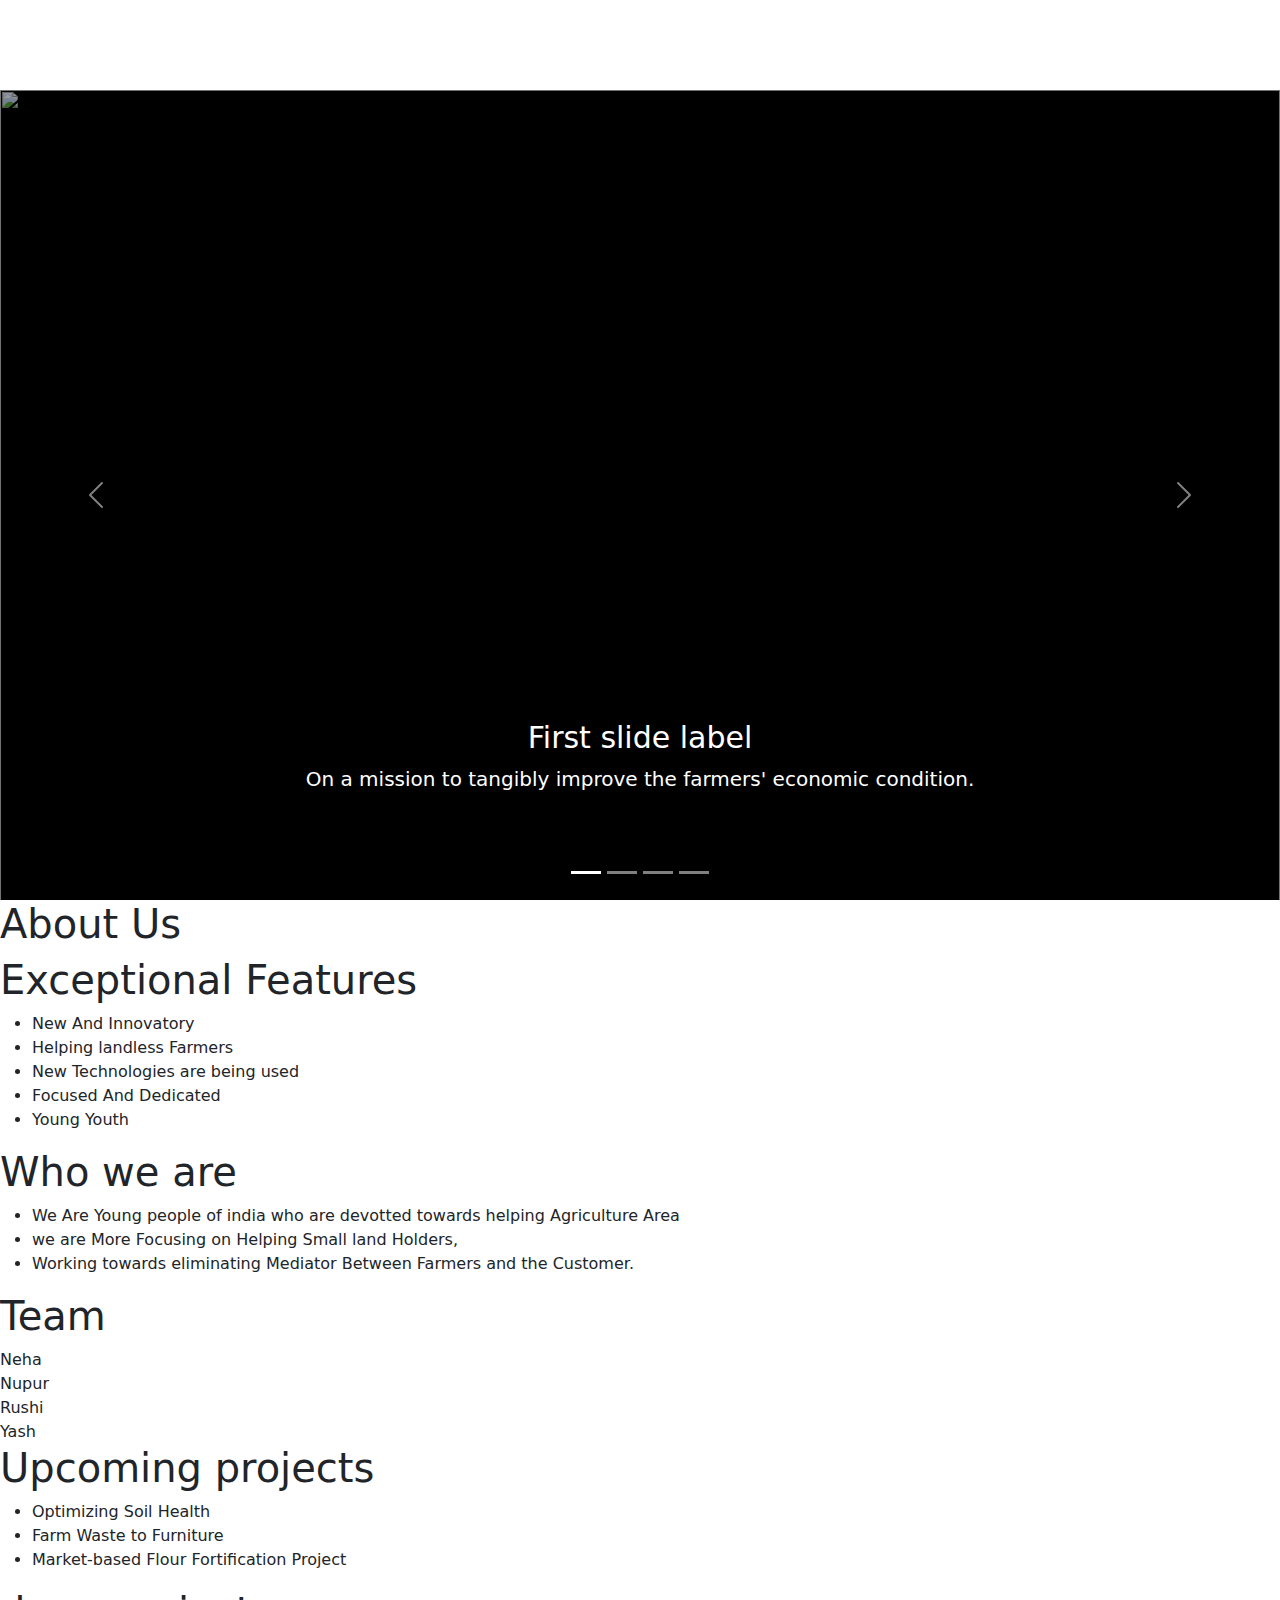
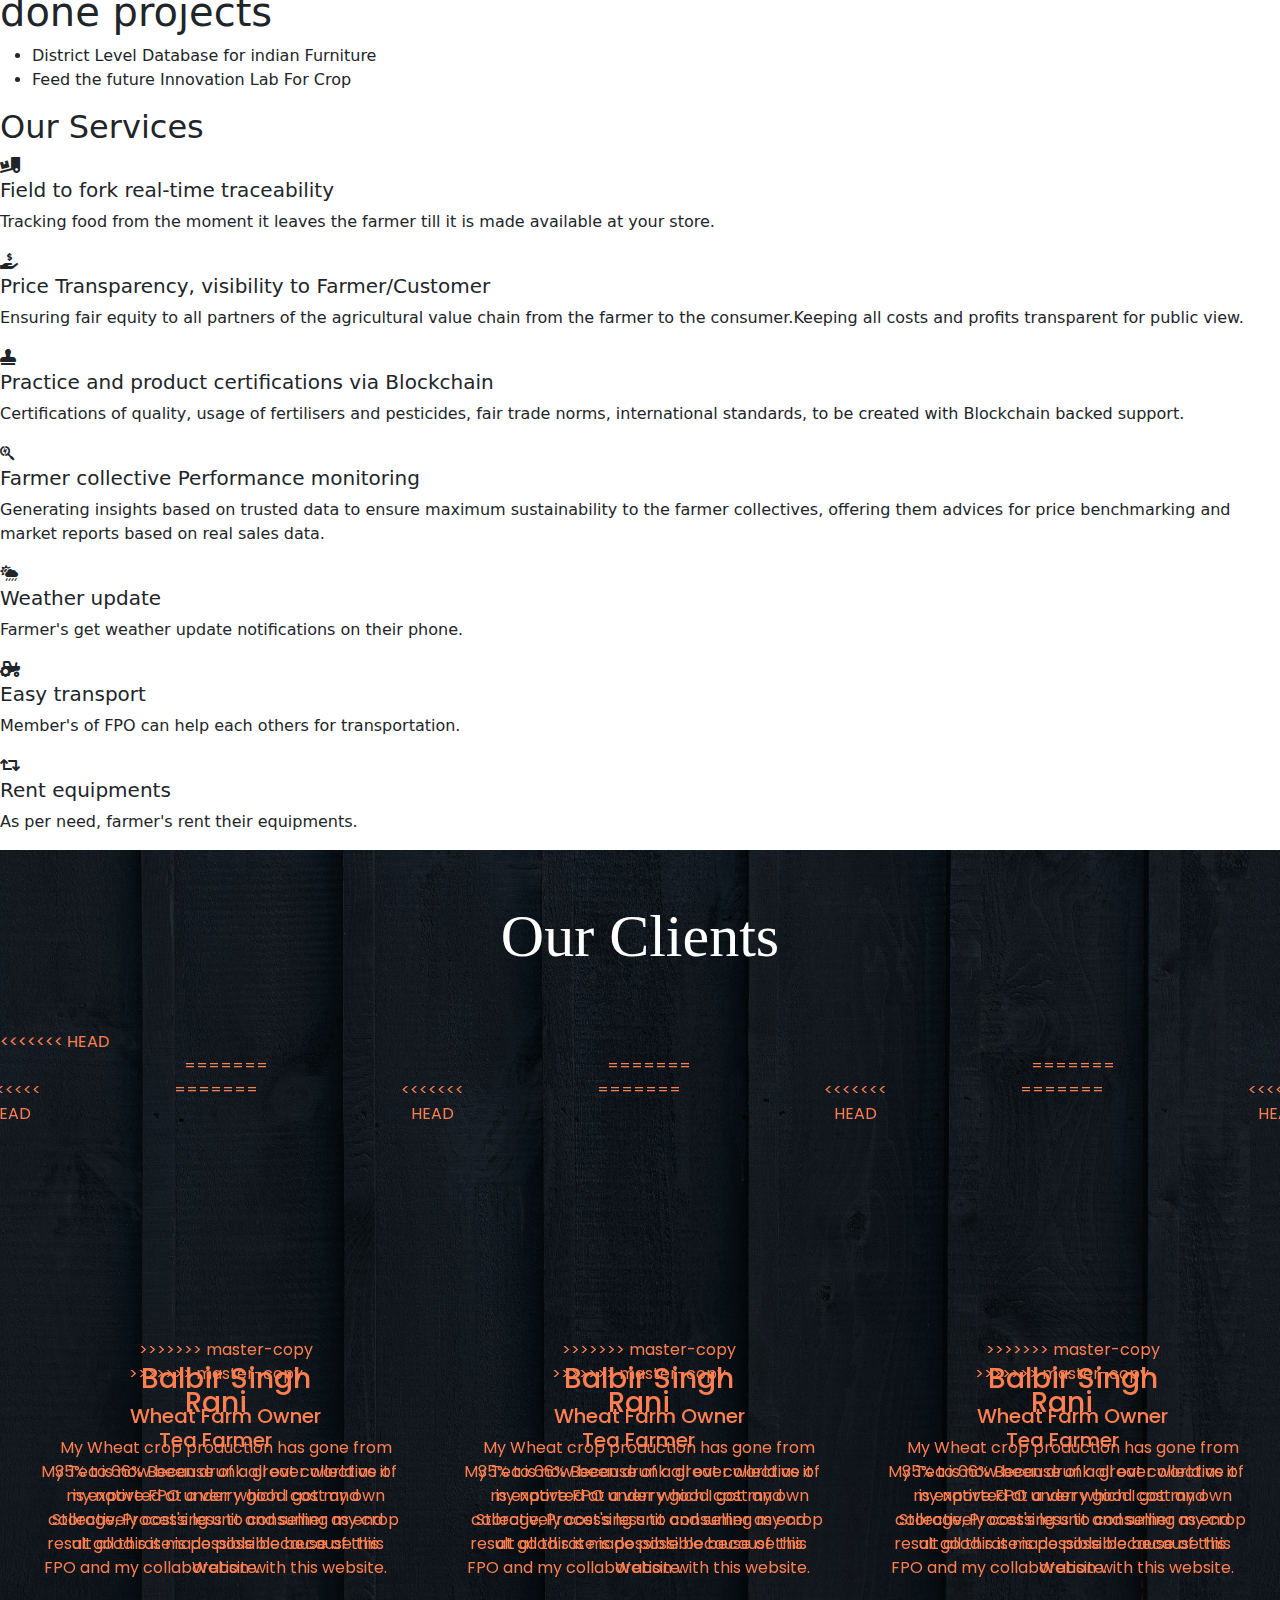
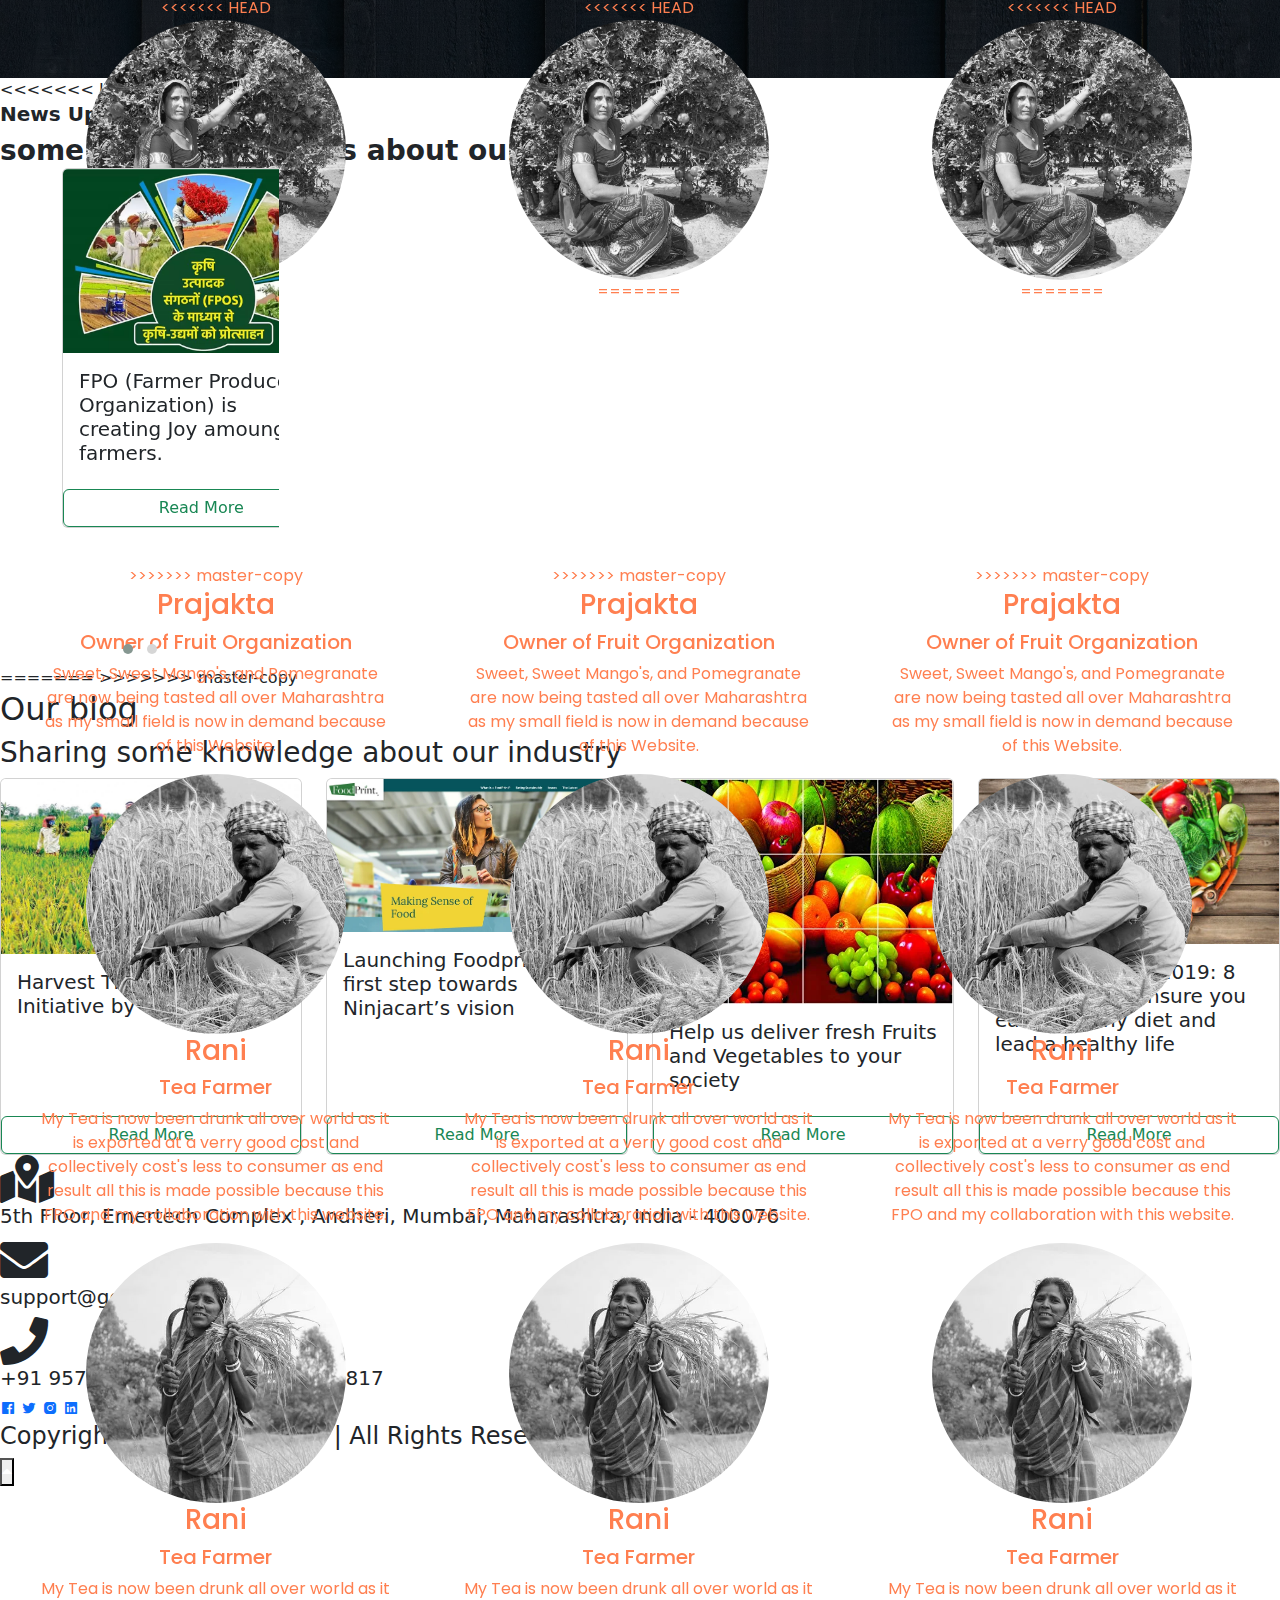
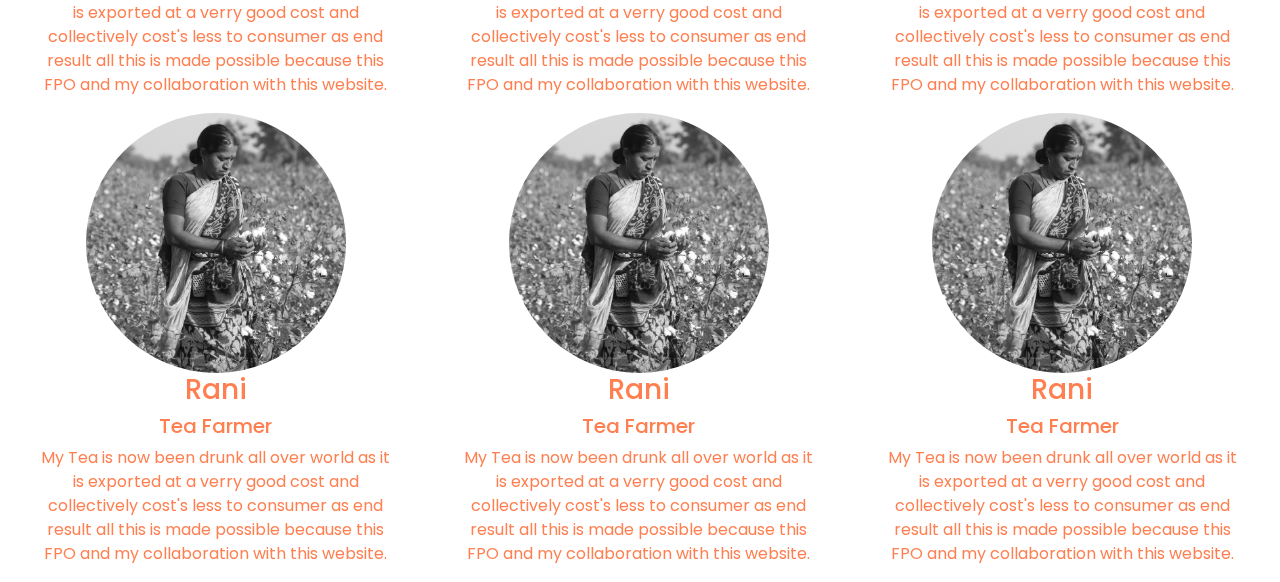
==== pages/index.html @ 42badf3e "testing" ====
<!DOCTYPE html>
<html lang="en">
  <head>
    <meta charset="UTF-8" />
    <meta http-equiv="X-UA-Compatible" content="IE=edge" />
    <meta name="viewport" content="width=device-width, initial-scale=1.0" />
    <link
      href="https://cdn.jsdelivr.net/npm/bootstrap@5.0.0-beta3/dist/css/bootstrap.min.css"
      rel="stylesheet"
    />
    <link
      rel="stylesheet"
      href="https://cdnjs.cloudflare.com/ajax/libs/font-awesome/5.15.3/css/all.min.css"
    />
    <link href='https://unpkg.com/boxicons@2.0.7/css/boxicons.min.css' rel='stylesheet'>

    <link rel="stylesheet" href="../css/main.css" />
    <script src="https://code.jquery.com/jquery-3.6.0.min.js"></script>
    <script src="https://cdn.jsdelivr.net/npm/bootstrap@5.0.0-beta3/dist/js/bootstrap.bundle.min.js"></script>

    <link rel="stylesheet" href="https://cdnjs.cloudflare.com/ajax/libs/OwlCarousel2/2.3.4/assets/owl.carousel.min.css" 
    integrity="sha512-tS3S5qG0BlhnQROyJXvNjeEM4UpMXHrQfTGmbQ1gKmelCxlSEBUaxhRBj/EFTzpbP4RVSrpEikbmdJobCvhE3g==" 
    crossorigin="anonymous" />

    <link rel="stylesheet" href="https://cdnjs.cloudflare.com/ajax/libs/OwlCarousel2/2.3.4/assets/owl.theme.default.min.css" 
    integrity="sha512-sMXtMNL1zRzolHYKEujM2AqCLUR9F2C4/05cdbxjjLSRvMQIciEPCQZo++nk7go3BtSuK9kfa/s+a4f4i5pLkw==" 
    crossorigin="anonymous" />
   
    <!-- <script src="https://cdnjs.cloudflare.com/ajax/libs/gsap/3.6.1/gsap.min.js"></script> -->


    <script src="loader.js"></script>
    <title>Document</title>
  </head>

  <body>
    <div id="nav-placeholder"></div>
    <section>
      <div id="scroll-container">
        <div
          id="carouselExampleIndicators"
          class="carousel slide carousel-fade"
          data-bs-ride="carousel"
          data-bs-interval="4000"
        >
          <div class="carousel-indicators">
            <button
              type="button"
              data-bs-target="#carouselExampleIndicators"
              data-bs-slide-to="0"
              class="active"
              aria-current="true"
              aria-label="Slide 1"
            ></button>
            <button
              type="button"
              data-bs-target="#carouselExampleIndicators"
              data-bs-slide-to="1"
              aria-label="Slide 2"
            ></button>
            <button
              type="button"
              data-bs-target="#carouselExampleIndicators"
              data-bs-slide-to="2"
              aria-label="Slide 3"
            ></button>
            <button
              type="button"
              data-bs-target="#carouselExampleIndicators"
              data-bs-slide-to="3"
              aria-label="Slide 4"
            ></button>
          </div>
          <div class="carousel-inner">
            <div class="carousel-item active">
              <img src="../assets/img/2.webp" class="d-block w-100" alt="" />
              <div class="carousel-caption">
                <h5>First slide label</h5>
                <p>
                  On a mission to tangibly improve the farmers' economic
                  condition.
                </p>
              </div>
            </div>
            <div class="carousel-item">
              <img src="../assets/img/1.webp" class="d-block w-100" alt="" />
              <div class="carousel-caption">
                <h5>First slide label</h5>
                <p>
                  On a mission to tangibly improve the farmers' economic
                  condition.
                </p>
              </div>
            </div>
            <div class="carousel-item">
              <img src="../assets/img/3.webp" class="d-block w-100" alt="" />
              <div class="carousel-caption">
                <h5>First slide label</h5>
                <p>
                  On a mission to tangibly improve the farmers' economic
                  condition.
                </p>
              </div>
            </div>
            <div class="carousel-item">
              <img src="../assets/img/4.webp" class="d-block w-100" alt="" />
              <div class="carousel-caption">
                <h5>First slide label</h5>
                <p>
                  On a mission to tangibly improve the farmers' economic
                  condition.
                </p>
              </div>
            </div>
          </div>
          <button
            class="carousel-control-prev"
            type="button"
            data-bs-target="#carouselExampleIndicators"
            data-bs-slide="prev"
          >
            <span class="carousel-control-prev-icon" aria-hidden="true"></span>
            <span class="visually-hidden">Previous</span>
          </button>
          <button
            class="carousel-control-next"
            type="button"
            data-bs-target="#carouselExampleIndicators"
            data-bs-slide="next"
          >
            <span class="carousel-control-next-icon" aria-hidden="true"></span>
            <span class="visually-hidden">Next</span>
          </button>
        </div>
      </section>

      <!-- ------------------------ About Section ---------------------------- -->
      <section>
          <div id="about" class="about__section">
            <h1 class="about-heading">About Us</h1>
            <div class="grid__wrapper">
              <div class="left">
                <div class="ltop"><h1 class="grid-heading">Exceptional Features</h1>
                  <ul>
                    <li>New And Innovatory</li>
                    <li>Helping landless Farmers</li>
                    <li>New Technologies are being used</li>
                    <li>Focused And Dedicated</li>
                    <li>Young Youth </li>
                  </ul>
                </div>
                <div class="lbottom"><h1 class="grid-heading">Who we are</h1>
                  <ul>
                    <li>
                    We Are Young people of india who are devotted towards helping Agriculture Area
                  </li>
                <li> we are More Focusing on Helping Small land Holders,</li>
              <li>Working towards eliminating Mediator Between Farmers and the Customer.</li>
            </ul>
                
                </div>
              </div>
            <div class="right">
              <div class="rtop"><h1 class="grid-heading">Team</h1>
                <div class="team">
                  <div><li>Neha</li>
                <li>Nupur</li></div>
                <div><li>Rushi</li>
                <li>Yash</li></div>
                </div>
              </div>
              <div class="rmiddle"><h1 class="grid-heading">Upcoming projects</h1>
                <ul>
                  <li>Optimizing Soil Health</li>
                <li>Farm Waste to Furniture</li>
                <li>Market-based Flour Fortification Project</li>
                </ul>
              </div>
              <div class="rbottom"><h1 class="grid-heading">done projects</h1>
                <ul>
                  <li>District Level Database for indian Furniture</li>
                <li>Feed the future Innovation Lab For Crop</li>
                </ul>
              </div>
            </div>
          </div>
        </div>
      </section>
      <!-- ------------------------ End of About Section ---------------------------- -->

        <!-- - - - - - - - - - - - - - - - - - - - - Services Section- - - - - - - - - - - - - - - - - - -  - - - -->


    <section>
      <div id="services" class="services">
        <div class="main">
          <h2 class="services-heading"> Our Services</h2>
          <div class="main2">
            <div class="main3">
                <div class="sec">
                    <div class='icon'>
                    <i class="fas fa-truck-loading s-icon"></i></div>
                    <div class='align'>
                        <h5 >
                        Field to fork real-time traceability</h5>
                        <p>
                        Tracking food from the moment it leaves the farmer till it is made
                        available at your store.
                        </p>
                    </div>
                </div>

                <div class="sec">
                    <div class='icon'>
                       <i class="fas fa-hand-holding-usd s-icon"></i>
                    </div>
                        
                        <div class='align'><h5> Price Transparency, visibility to Farmer/Customer</h5>
                        <p>
                            Ensuring fair equity to all partners of the agricultural value chain from the farmer to the consumer.Keeping all costs and profits transparent for public view.
                        </p>
                        </div>
                </div>
                <div class="sec">
                        <div class='icon'>
                    <i class="fas fa-stamp s-icon"></i>
                        </div>
                    <div class='align'>
                        <h5> Practice and product certifications via Blockchain</h5>
                        <p>
                        Certifications of quality, usage of fertilisers and pesticides, fair trade norms, international standards, to be created with Blockchain backed support.
                        </p>
                    
                    </div>
                </div>
                <div class="sec">
                        <div class='icon'>
                          <i class="fab fa-searchengin s-icon"></i>
                        </div>
                        <div class='align'> 
                            <h5>Farmer collective Performance monitoring</h5>
                        <p>
                        Generating insights based on trusted data to ensure maximum sustainability to the farmer collectives, offering them advices for price benchmarking and market reports based on real sales data.
                        </p>
                    </div>
              </div>
            </div>
          </div>
        </div>
      </div>
    </section>

               <!-- - - - - - - - - - - - - - - - - - - - - Services Section- - - - - - - - - - - - - - - - - - -  - - - -->

               <!-- - - - - - - - - - - - - - - - - - - - - Normal Section- - - - - - - - - - - - - - - - - - -  - - - -->
<section>
 <div  class="info">
          <div class="info-main" >
            <div class="info-icon">
              <div class="info-block"><i class="fas fa-cloud-sun-rain"></i></div>
              <h5>Weather update</h5>
              <p>Farmer's get weather update notifications on their phone.</p>
            </div>
            <div  class="info-icon">
              <div class="info-block"><i class="fas fa-tractor"></i></div>
              <h5>Easy transport</h5>
              <p>Member's of FPO can help each others for transportation.</p>
            </div>
            <div class="info-icon">
              <div class="info-block"><i class="fas fa-retweet"></i></div>
              <h5>Rent equipments</h5>
              <p>As per need, farmer's rent their equipments.</p>
            </div>         
          </div>
          
</section>

               

        <!-- - - - - - - - - - - - - - - - - - - - - Clients Section- - - - - - - - - - - - - - - - - - -  - - - -->
        <section>
          <div id="clients" class="client-container">
            <h2 class="client-heading">Our Clients</h2>
<<<<<<< HEAD

            <div class="profiles owl-carousel owl-theme">
              <div class="profile item">
                <div class="profile-img1" ></div>
=======
            <div class="profiles">
              <div class="profile">
                <div class="profile-img client1" ></div>
>>>>>>> master-copy

                <h3 class="client-name">Balbir Singh</h3>
                <h5>Wheat Farm Owner</h5>
                <p>
                  My Wheat crop production has gone from 35% to 66% Because of a
                  great collective of my native FPO under which I got my own
                  Storage, Processing unit and selling my crop at good rate is
                  possible because of this Website.
                </p>
              </div>
<<<<<<< HEAD
              <div class="profile item">
                <div class="profile-img2"  ></div>
=======
              <div class="profile">
                <div class="profile-img client2"  ></div>
>>>>>>> master-copy

                <h3 class="client-name">Rani</h3>
                <h5>Tea Farmer</h5>
                <p>
                  My Tea is now been drunk all over world as it is exported at a
                  verry good cost and collectively cost's less to consumer as
                  end result all this is made possible because this FPO and my
                  collaboration with this website.
                </p>
              </div>
<<<<<<< HEAD
              <div class="profile item">
                <div class="profile-img3" ></div>
=======
              <div class="profile">
                <div class="profile-img client3" ></div>
>>>>>>> master-copy

                <h3 class="client-name">Prajakta</h3>
                <h5>Owner of Fruit Organization</h5>
                <p>
                  Sweet, Sweet Mango's, and Pomegranate are now being tasted all
                  over Maharashtra as my small field is now in demand because of
                  this Website.
                </p>
              </div>
              <div class="profile item">
                <div class="profile-img4"  ></div>

                <h3 class="client-name">Rani</h3>
                <h5>Tea Farmer</h5>
                <p>
                  My Tea is now been drunk all over world as it is exported at a
                  verry good cost and collectively cost's less to consumer as
                  end result all this is made possible because this FPO and my
                  collaboration with this website.
                </p>
              </div>
              <div class="profile item">
                <div class="profile-img5"  ></div>

                <h3 class="client-name">Rani</h3>
                <h5>Tea Farmer</h5>
                <p>
                  My Tea is now been drunk all over world as it is exported at a
                  verry good cost and collectively cost's less to consumer as
                  end result all this is made possible because this FPO and my
                  collaboration with this website.
                </p>
              </div>
              <div class="profile item">
                <div class="profile-img6"  ></div>

                <h3 class="client-name">Rani</h3>
                <h5>Tea Farmer</h5>
                <p>
                  My Tea is now been drunk all over world as it is exported at a
                  verry good cost and collectively cost's less to consumer as
                  end result all this is made possible because this FPO and my
                  collaboration with this website.
                </p>
              </div>
            </div>
          </div>
        </section>
<<<<<<< HEAD
      <!-- - - - - - - - - - - - - - - - - -News cards - - - - - - - - - - - - - - - - - - - - -->
      <section>
        <div  id='news' class="news-main">
          <div class="news-heading">
            <h5><b>News Update</b></h5>
            <h3><b>some testy fresh news 
            about our industry</b></h3>
          </div>
     
          <div class="row row-cols-1 row-cols-md-4 g-4 card-div owl-carousel owl-theme container">
            <div class="item">
              <div class="news-col">
              <div class="card h-100">
                <img src="../assets/img/news1.webp" class="card-img-top" alt="...">
                <div class="card-body">
                  <h5 class="card-title">FPO (Farmer Producer Organization) is creating Joy amoung all farmers.</h5>
                 
                </div>
                  <button type="button" class="btn btn-outline-success">Read More</button>
              </div>
            </div>
            </div>
            <div class="item">
              <div class="news-col">
                <div class="card h-100">
                  <img src="../assets/img/news2.webp" class="card-img-top" alt="...">
                  <div class="card-body">
                    <h5 class="card-title">These Farmers cultivated corps worth $600 from thier small field.</h5>
                  
                  </div>
                  <button type="button" class="btn btn-outline-success">Read More</button>
                </div>
              </div>
            </div>
            
              <div class="item">
                <div class="news-col">
                  <div class="card h-100">
                    <img src="../assets/img/news3.webp" class="card-img-top" alt="...">
                    <div class="card-body">
                      <h5 class="card-title">Monsoon not required for farming these crops.</h5>
                    
                    </div>
                    <button type="button" class="btn btn-outline-success">Read More</button>
                  </div>
                </div>
              </div>
          
              <div class="item">
                <div class="news-col">
                  <div class="card h-100">
                    <img src="../assets/img/news4.webp" class="card-img-top" alt="...">
                    <div class="card-body">
                      <h5 class="card-title">Kisan Farm Loan is the new Good News for cultivation of costly crops.</h5>
                    
                      </p>
                    </div>
                      <button type="button" class="btn btn-outline-success">Read More</button>
                  </div>
                </div>
              </div>
              <div class="item">
                <div class="news-col">
                  <div class="card h-100">
                    <img src="../assets/img/news5.webp" class="card-img-top" alt="...">
                    <div class="card-body">
                      <h5 class="card-title">This machine is helping farmers make profit worth $230 in their fields.</h5>
                    
                      </p>
                    </div>
                      <button type="button" class="btn btn-outline-success">Read More</button>
                  </div>
                </div>
              </div>
          </div>
      
            
        </div>
      </section>
     <!-- - - - - - - - - - - - - - - - - -Blog cards - - - - - - - - - - - - - - - - - - - - -->
=======
     <!--  Blog cards -->
>>>>>>> master-copy
       <section>
        <div  id='blog' class="blog-main">
          <div class="blog-heading">
            <h2>Our blog</h2>
            <h3>Sharing some knowledge
            about our industry</h3>
          </div>
     
          <div class="row row-cols-1 row-cols-md-4 g-4 card-div">
            <div class="col">
              <div class="card h-100">
                <img src="../assets/img/img1.webp" class="card-img-top" alt="...">
                <div class="card-body">
                  <h5 class="card-title">Harvest The Farms (HTF) – Initiative by Go-Agro</h5>
                 
                </div>
                  <button type="button" class="btn btn-outline-success">Read More</button>
              </div>
            </div>
      
            <div class="col">
              <div class="card h-100">
                <img src="../assets/img/img2.webp" class="card-img-top" alt="...">
                <div class="card-body">
                  <h5 class="card-title">Launching Foodprint — first step towards Ninjacart’s vision</h5>
                
                </div>
                <button type="button" class="btn btn-outline-success">Read More</button>
              </div>
            </div>
      
            <div class="col">
              <div class="card h-100">
                <img src="../assets/img/img3.webp" class="card-img-top" alt="...">
                <div class="card-body">
                  <h5 class="card-title">Help us deliver fresh Fruits and Vegetables to your society</h5>
                
                </div>
                <button type="button" class="btn btn-outline-success">Read More</button>
              </div>
            </div>
      
            <div class="col">
              <div class="card h-100">
                <img src="../assets/img/img4.webp" class="card-img-top" alt="...">
                <div class="card-body">
                  <h5 class="card-title">World Food Day 2019: 8 easy steps to ensure you eat a healthy diet and lead a healthy life</h5>
                 
                  </p>
                </div>
                  <button type="button" class="btn btn-outline-success">Read More</button>
              </div>
            </div>
          </div>
        </div>
       </section>
      <!--  Blog cards ends here... -->

       <section>
        <div id="contact" class="contact-main">
          <div class="contact-us">
            <div class="contact-section">
              <i class="fas fa-map-marked-alt fa-3x contact-us-icon"></i>
              <h5>5th Floor, Emertech Complex , Andheri, Mumbai, Maharashtra, India - 400076</h5>
            </div>
            <div  class="contact-section">
              <i class="fas fa-envelope fa-3x contact-us-icon"></i>
              <h5>support@go.agro.org</h5>
            </div>
            <div class="contact-section">
              <i class="fas fa-phone fa-3x contact-us-icon"></i>
              <h5>+91 95793 48155 | +91 95276 62817</h5>
            </div>         
          </div>
          <div class="social-media">
            <a href="#" target="_blank"><i class='bx bxl-facebook-square' ></i></a>
            <a href="#" target="_blank"><i class='bx bxl-twitter' ></i></a>
            <a href="#" target="_blank"><i class='bx bxl-instagram-alt' ></i></a>
            <a href="#" target="_blank"><i class='bx bxl-linkedin-square' ></i></a>
          </div>
        </div>
         <div class="copyright">
              <h4>Copyright &copy;2021-JNECians | All Rights Reserved</h4>
          </div>
       </section>

      
        <button type="button" title="Scroll to top" id="myBtn">
          <a href="#top" style="color: white"><i class="fas fa-caret-up s-btn"></i></a>
        </button>
      
    </div>
    

    

    <!-- - - - - - - - - - - - - - - - - - - - - - -CAROUSEL ENDS HERE - - - - - - - - - - - - - - - - - - - -  -->

    <script src="//ajax.googleapis.com/ajax/libs/jquery/1.8.1/jquery.min.js"></script>
    <script src="https://cdnjs.cloudflare.com/ajax/libs/gsap/2.0.0/TweenMax.min.js"></script>
    <script src="https://cdnjs.cloudflare.com/ajax/libs/ScrollMagic/2.0.5/ScrollMagic.min.js"></script>
    <script src="https://cdnjs.cloudflare.com/ajax/libs/gsap/2.0.0/plugins/ScrollToPlugin.min.js"></script>
    <script src="https://cdnjs.cloudflare.com/ajax/libs/ScrollMagic/2.0.5/plugins/animation.gsap.js"></script>
    <!-- - - - - - - - - - - - - - - - - - - - - - --Owl Carousel for client - - - - - - - - - - - - - - -->
    <script src="https://cdnjs.cloudflare.com/ajax/libs/jquery/3.6.0/jquery.min.js" 
    integrity="sha512-894YE6QWD5I59HgZOGReFYm4dnWc1Qt5NtvYSaNcOP+u1T9qYdvdihz0PPSiiqn/+/3e7Jo4EaG7TubfWGUrMQ==" 
    crossorigin="anonymous"></script>
    <script src="https://cdnjs.cloudflare.com/ajax/libs/OwlCarousel2/2.3.4/owl.carousel.min.js" 
    integrity="sha512-bPs7Ae6pVvhOSiIcyUClR7/q2OAsRiovw4vAkX+zJbw3ShAeeqezq50RIIcIURq7Oa20rW2n2q+fyXBNcU9lrw==" 
    crossorigin="anonymous"></script>

    <script type="text/javascript">
      $('.owl-carousel').owlCarousel({
          loop:true,
          nav:false,
          dots:true,
          margin:90,
         stagePadding:50,
          responsive:{
              0:{
              items:1
              },
              600:{
              items:3
              },
              1000:{
              items:3
          }
       }
      })
    </script>
  <!-- - - - - - - - - - - - - - - - - - - - - - --Owl Carousel Ends - - - - - - - - - - - - - - -->
    <script src="scroll.js"></script>
    <!-- <script src="scroll2.js"></script> -->
  </body>
</html>
---- css/main.css ----
/* Bootstrap styling override */

@import url("https://fonts.googleapis.com/css2?family=Rosarivo&display=swap");
@import url("https://fonts.googleapis.com/css2?family=Lato&family=Marvel:wght@700&display=swap");
@import url("https://fonts.googleapis.com/css2?family=Rosarivo&family=Rubik:wght@300&display=swap");
@import url("https://fonts.googleapis.com/css?family=Poppins&display=swap");
@import url("https://fonts.googleapis.com/css2?family=Lora:wght@600&display=swap");
@import url("https://fonts.googleapis.com/css2?family=Halant:wght@300&family=Nunito+Sans:wght@600&display=swap");

* {
  margin: 0;
  padding: 0;
  box-sizing: border-box;
}

/* <!-- - - - - - - - - - - - - - - - - - - - - - -NAVBAR STYLING STARTS HERE - - - - - - - - - - - - - - - - - - - -  --> */

.nav-link {
  position: relative;
  font-family: "Lato", sans-serif;
  font-size: 20px;
}
.end-link {
  padding-right: 25px;
}
.nav-link::after {
  content: "";
  position: absolute;
  bottom: 0;
  left: 0;

  width: 0;
  height: 2px;
  background-image: linear-gradient(45deg, orange 20%, green 100%);
  transition: width 0.5s;
}
.nav-link:hover::after {
  width: 100%;
  transition: width 0.5s;
}
.navbar-brand {
  font-size: 30px !important;
  padding: 10px;
  font-family: serif;
}
.navbar-brand:hover {
  transform: scale(1.15);
  /* text-shadow: 0 0 8px rgb(67, 90, 223); */
  transition: 0.5s;
}
.navbar-brand {
  font-size: 35px;
}
/* <!-- - - - - - - - - - - - - - - - - - - - - - -NAVBAR STYLING ENDS HERE - - - - - - - - - - - - - - - - - - - -  --> */

/* <!-- - - - - - - - - - - - - - - - - - - - - - -CAROUSEL STYLING STARTS HERE - - - - - - - - - - - - - - - - - - - -  --> */

.carousel-inner {
  margin-top: 10vh;
  height: 90vh;
}
.collapse {
  font-size: 20px;
}
.temp {
  height: 100vh;
  background-color: pink;
}
.abt {
  background-color: lightgreen;
  height: 100vh;
  display: flex;
  justify-content: center;
  align-items: center;
}
.carousel-item img {
  width: 100%;
  height: 100%;
  object-fit: cover;
  opacity: 0.6;
}
.carousel-item {
  height: 100vh !important;
  background-image: linear-gradient(rgba(0, 0, 0, 1), rgba(0, 0, 0, 1));
}
.carousel-caption {
  bottom: 10rem !important;
}
.carousel-item > .carousel-caption > h5 {
  font-size: 30px;
}
.carousel-item > .carousel-caption > p {
  font-size: 20px;
}
.carousel-fade .carousel-item {
  opacity: 0;
  transition-duration: 0.6s;
  transition-property: opacity;
}

.carousel-fade .carousel-item.active,
.carousel-fade .carousel-item-next.carousel-item-left,
.carousel-fade .carousel-item-prev.carousel-item-right {
  opacity: 1;
}

.carousel-fade .active.carousel-item-left,
.carousel-fade .active.carousel-item-right {
  left: 0;
  opacity: 0;
  z-index: 1;
}

.carousel-fade .carousel-item-next,
.carousel-fade .carousel-item-prev,
.carousel-fade .carousel-item.active,
.carousel-fade .active.carousel-item-left,
.carousel-fade .active.carousel-item-prev {
  transform: translateX(0);
  transition: 2s;
  transform: translate3d(0, 0, 0);
}

/* <!-- - - - - - - - - - - - - - - - - - - - - - -CAROUSEL STYLING ENDS HERE - - - - - - - - - - - - - - - - - - - -  --> */

/*Client CSS */

.client-container {
  background-image: linear-gradient(rgba(0, 0, 0, 0.7), rgba(0, 0, 0, 0.7)),
    url(../assets/img/client-bg.webp);
  background-repeat: repeat-x repeat-y;
  background-size: contain;

  height: 92vh;
  font-family: "Poppins", sans-serif;
  color: coral;
}

.client-heading {
  font-size: 60px;
  color: white;
  text-align: center;
  padding: 50px;
  font-family: serif;
}

.profiles {
  display: flex;
  justify-content: space-around;
  /* margin: 20px 80px; */
  text-align: center;
}

.profile {
  flex-basis: 260px;
}

.profile {
  min-width: 350px;
}
.profile .profile-img {
  height: 260px;
  width: 260px;
  border-radius: 50%;
  filter: grayscale(100%);
  cursor: pointer;
  transition: 400ms;
<<<<<<< HEAD
  background-image: url("../assets/img/client1.webp");
=======
>>>>>>> master-copy
  background-position: center;
  background-repeat: no-repeat;
  background-size: cover;
  margin: auto;
}
<<<<<<< HEAD
.profile .profile-img2 {
  height: 260px;
  width: 260px;
  border-radius: 50%;
  filter: grayscale(100%);
  cursor: pointer;
  transition: 400ms;
  background-image: url("../assets/img/client2.webp");
  background-position: center;
  background-repeat: no-repeat;
  background-size: cover;
  margin: auto;
}
.profile .profile-img3 {
  height: 260px;
  width: 260px;
  border-radius: 50%;
  filter: grayscale(100%);
  cursor: pointer;
  transition: 400ms;
  background-image: url("../assets/img/client3.webp");
  background-position: center;
  background-repeat: no-repeat;
  background-size: cover;
  margin: auto;
}
.profile .profile-img4 {
  height: 260px;
  width: 260px;
  border-radius: 50%;
  filter: grayscale(100%);
  cursor: pointer;
  transition: 400ms;
  background-image: url("../assets/img/client4.webp");
  background-position: center;
  background-repeat: no-repeat;
  background-size: cover;
  margin: auto;
}
.profile .profile-img5 {
  height: 260px;
  width: 260px;
  border-radius: 50%;
  filter: grayscale(100%);
  cursor: pointer;
  transition: 400ms;
  background-image: url("../assets/img/client5.webp");
  background-position: center;
  background-repeat: no-repeat;
  background-size: cover;
  margin: auto;
}
.profile .profile-img6 {
  height: 260px;
  width: 260px;
  border-radius: 50%;
  filter: grayscale(100%);
  cursor: pointer;
  transition: 400ms;
  background-image: url("../assets/img/client6.webp");
  background-position: center;
  background-repeat: no-repeat;
  background-size: cover;
  margin: auto;
=======
.profile .client1 {
  background-image: url("../assets/img/client1.jpg");
}
.profile .client2 {
  background-image: url("../assets/img/client2.jpg");
}
.profile .client3 {
  background-image: url("../assets/img/client3.jpg");
>>>>>>> master-copy
}
.profile .profile-img:hover {
  transform: scale(1.1);
  border: solid 3px green;
}

.profile:hover .profile-img {
  filter: grayscale(0);
}

.client-name {
  margin-top: 20px;
  font-size: 35px;
  text-align: center;
  font-family: "Rubik", sans-serif;
}

.profile h5 {
  text-align: center;
  color: rgb(233, 199, 199);
  font-size: 20px;
}

.profile p {
  font-size: 16px;
  margin-top: 15px;
  text-align: justify;
  color: rgb(162, 190, 162);
}

@media only screen and (max-width: 1150px) {
  .profiles {
    flex-direction: column;
  }

  .profile {
    display: flex;
    flex-direction: column;
    align-items: center;
  }

  .profile p {
    text-align: center;
    margin: 20px 60px 80px 60px;
    font-size: 20px;
  }
}

@media only screen and (max-width: 900px) {
  .client-heading {
    font-size: 40px;
    color: darksalmon;
    text-align: center;
  }

  .client-heading span {
    font-size: 15px;
  }

  .profiles {
    margin: 20px 0;
  }

  .profile p {
    margin: 20px 10px 80px 10px;
  }
}

/* --------------------------our services-------------------------------- */
.main {
  height: 92vh;
}
.services-heading {
  font-size: 60px;
  color: black !important;
  text-align: center;
  padding: 50px;
  font-family: serif;
}

.main3 {
  padding: 0 150px;
  display: grid;
  grid-template-columns: repeat(2, 1fr);
  grid-column-gap: 50px;
  grid-row-gap: 50px;
  padding-top: 30px;
  padding-bottom: 137px;
}
.sec {
  padding: 10px;
  box-sizing: border-box;
  background-color: white;
  border: solid 2px black;
  display: flex;
  justify-content: space-between;
}

.main > h2 {
  color: rgb(35, 99, 35);
  /* text-shadow: 2px 2px #00ff40; */
}
.main > p {
  color: black;
  opacity: 0.7;
}
.align {
  margin-left: 20px;
  display: flex;
  flex-direction: column;
  justify-content: center;
}
.icon {
  margin: auto;
  display: flex;
  justify-content: center;
  align-items: center;
  border-radius: 50%;
  background-color: rgb(151, 207, 99);
  width: 80px;
  height: 80px;
  padding: 2px;
  border: 3px solid transparent;
  background-clip: content-box;
  transition: transform 0.5s ease, border 0.5s ease;
}
.icon:hover {
  border: 3px solid rgb(151, 207, 99);
}
.wrapper {
  margin-left: 150px;
  margin-top: 50px;
}
.icon-background {
  color: #c0ffc0;
}
.s-icon {
  font-size: 30px;
  width: 80px;
  display: flex;
  justify-content: center;
  align-items: center;
}
.s-icon:hover {
  transform: scale(1.03);
}

/* About Section CSS */

.about-heading {
  padding-top: 60px;
  font-size: 60px;
  color: white;
  text-align: center;
  font-family: serif;
}
.about__section {
  height: 92vh;
  display: grid;
  place-items: center;
  grid-template-rows: 0.1fr 1fr;
  background-image: linear-gradient(rgba(0, 0, 0, 0.7), rgba(0, 0, 0, 0.7)),
    url(../assets/img/client-bg.webp);
  background-repeat: repeat-x repeat-y;
  background-size: contain;
}
.grid__wrapper {
  display: grid;
  padding: 0 150px;
  gap: 15px;
  grid-template-columns: 1fr 1fr;
  grid-template-areas: "left right";
}

.left {
  grid-area: left;
  display: grid;
  gap: 15px;
  grid-template-columns: auto;
  grid-template-rows: 1fr 1fr;
  grid-template-areas:
    "leftside-top"
    "leftside-bottom";
}
.right {
  grid-area: right;
  display: grid;
  gap: 15px;
  grid-template-columns: auto;
  grid-template-rows: 1fr 1fr 1fr;
  grid-template-areas:
    "rightside-top"
    "rightside-middle"
    "rightside-bottom";
}
li {
  list-style-type: none;
}
.ltop {
  grid-area: leftside-top;
  background: white;
  font-family: "Lato", sans-serif;
  padding-top: 20px;
}
.grid-heading {
  font-family: "Lora", serif;
  font-size: 20px;
  text-transform: uppercase;
  text-align: center;
  padding: 3px;
  color: green;
}

.lbottom {
  grid-area: leftside-bottom;
  background: white;
  font-family: "Lato", sans-serif;
  padding-right: 10px;
  padding-top: 20px;
}
.lbottom > .grid-heading {
  padding-bottom: 20px;
}
.rtop {
  grid-area: rightside-top;
  background: white;
  font-family: "Lato", sans-serif;
  padding-top: 10px;
}
.team {
  display: flex;
  justify-content: space-between;
  padding: 0 100px;
  align-items: center;
}
.rtop > .grid-heading {
  padding-bottom: 20px;
}
.rmiddle {
  grid-area: rightside-middle;
  background: white;
  padding-bottom: 10px;
  font-family: "Lato", sans-serif;
  padding-top: 10px;
}

.rbottom {
  grid-area: rightside-bottom;
  background: white;
  font-family: "Lato", sans-serif;
  padding-top: 10px;
}

/* -------------Blog------------- */
.blog-main {
  max-height: 90vh;
}
.col {
  margin: 0;
}
.card-div {
  padding: 60px;
  max-width: 100%;
  margin-right: 0px;
  margin-left: 0px;
  margin-bottom: 30px;
}

.col:hover {
  transform: scale(1.02);
  cursor: grabbing;
}
.blog-heading {
  color: black;
  padding-top: 60px;
}
.blog-heading > h3 {
  text-align: center;
  padding-top: 30px;
  color: rgb(224, 165, 54);
}
.blog-heading > h2 {
  color: black;
  font-size: 60px;
  text-align: center;
  font-family: serif;
}
img {
  max-height: 100%;
  max-width: 100%;
  width: 100%;
  height: 200px;
}
.card-body > h5 {
  color: black;
}
/* ------------------------------------------------------------ */
/* - - - - - - - - - - - - - - - Contact us section - - - - - - - - - - - - - - -  */

.contact-main {
  background-image: linear-gradient(rgba(0, 0, 0, 0.6), rgba(0, 0, 0, 0.6)),
    url("/assets/img/contact-bg.jpg");
  background-repeat: repeat;
  background-size: contain;
  height: auto;
}
.contact-us {
  display: flex;
  justify-content: space-between;
  margin: 0 auto;
  width: fit-content;
  min-width: 80%;
  padding-top: 80px;
}
.contact-us-icon {
  color: orange;
  padding: 8px;
}
.contact-us-icon:hover {
  color: white;
  cursor: grab;
}
.contact-section {
  max-width: 350px;
  text-align: center;
}
.contact-section > h5 {
  padding-top: 20px;
  color: white;
  padding: 0 40px;
  font-family: "Times New Roman", Times, serif;
}
.social-media {
  font-size: 35px;
  text-align: center;
  padding-bottom: 50px;
}
.social-media > a {
  color: white;
}
.copyright > h4 {
  margin-bottom: 0;
  font-size: 15px;
}
.copyright {
  height: 60px;
  font-family: monospace;
  text-align: center;
  display: grid;
  place-items: center;
}
#myBtn {
  position: fixed;
  bottom: 10px;
  right: 10px;
  float: right;
  width: 40px;
  border: none;
  background: rgb(116, 113, 113, 0.4);
  padding: 5px;
  border-radius: 50%;
}

#myBtn:hover {
  background-color: black;
}
.s-btn {
  font-size: 30px;
}

/* --------------------------normal section ---------------------------- */
.info-main {
  display: flex;
  justify-content: space-around;
  background-color: rgb(8, 188, 164);
  padding: 100px 80px 80px 80px;
}
.info-block {
  background-color: rgb(8, 188, 164);
  border: 2px solid white;
  display: grid;
  margin: 0 auto;
  place-items: center;
  width: fit-content;
  padding: 10px;
  border-radius: 50%;
  height: 90px;
  width: 90px;
}
.info-block:hover {
  transform: scale(1.02);
}
.info-icon {
  font-size: 30px;
  color: white;
  width: 18rem;
}
.info-icon > h5 {
  padding-top: 40px;
  padding-bottom: 10px;
  text-transform: uppercase;
  font-family: "Nunito Sans", sans-serif;
  text-align: center;
}
.info-icon > p {
  font-size: 16px;
  text-align: center;
  font-family: "Halant", serif;
}
<<<<<<< HEAD
/* ------------------------------------------------------------ */

/* -----------------------------News Section------------------------------- */

.news-main{
  height: 90vh;
}
.container{
  width: 400px;
}
.owl-carousel .owl-stage-outer {
  width: 100%;
}
=======
>>>>>>> master-copy
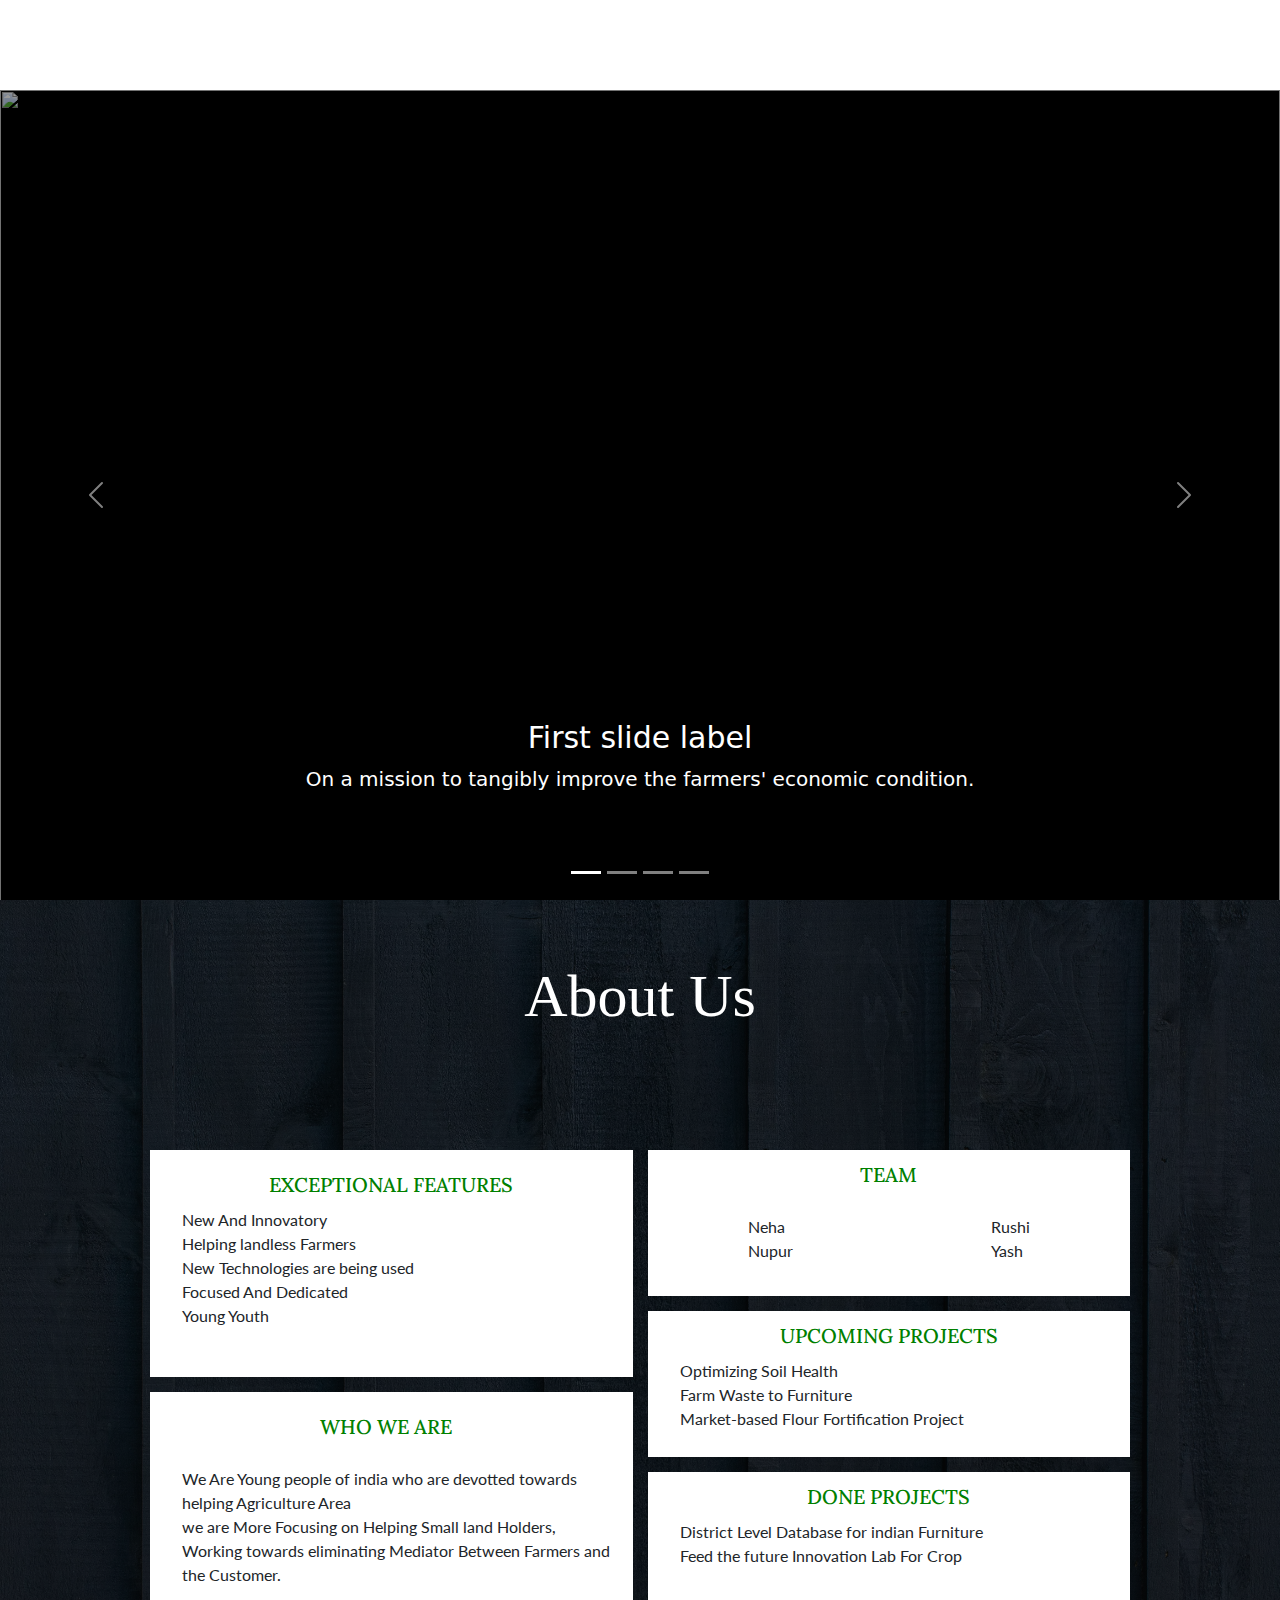
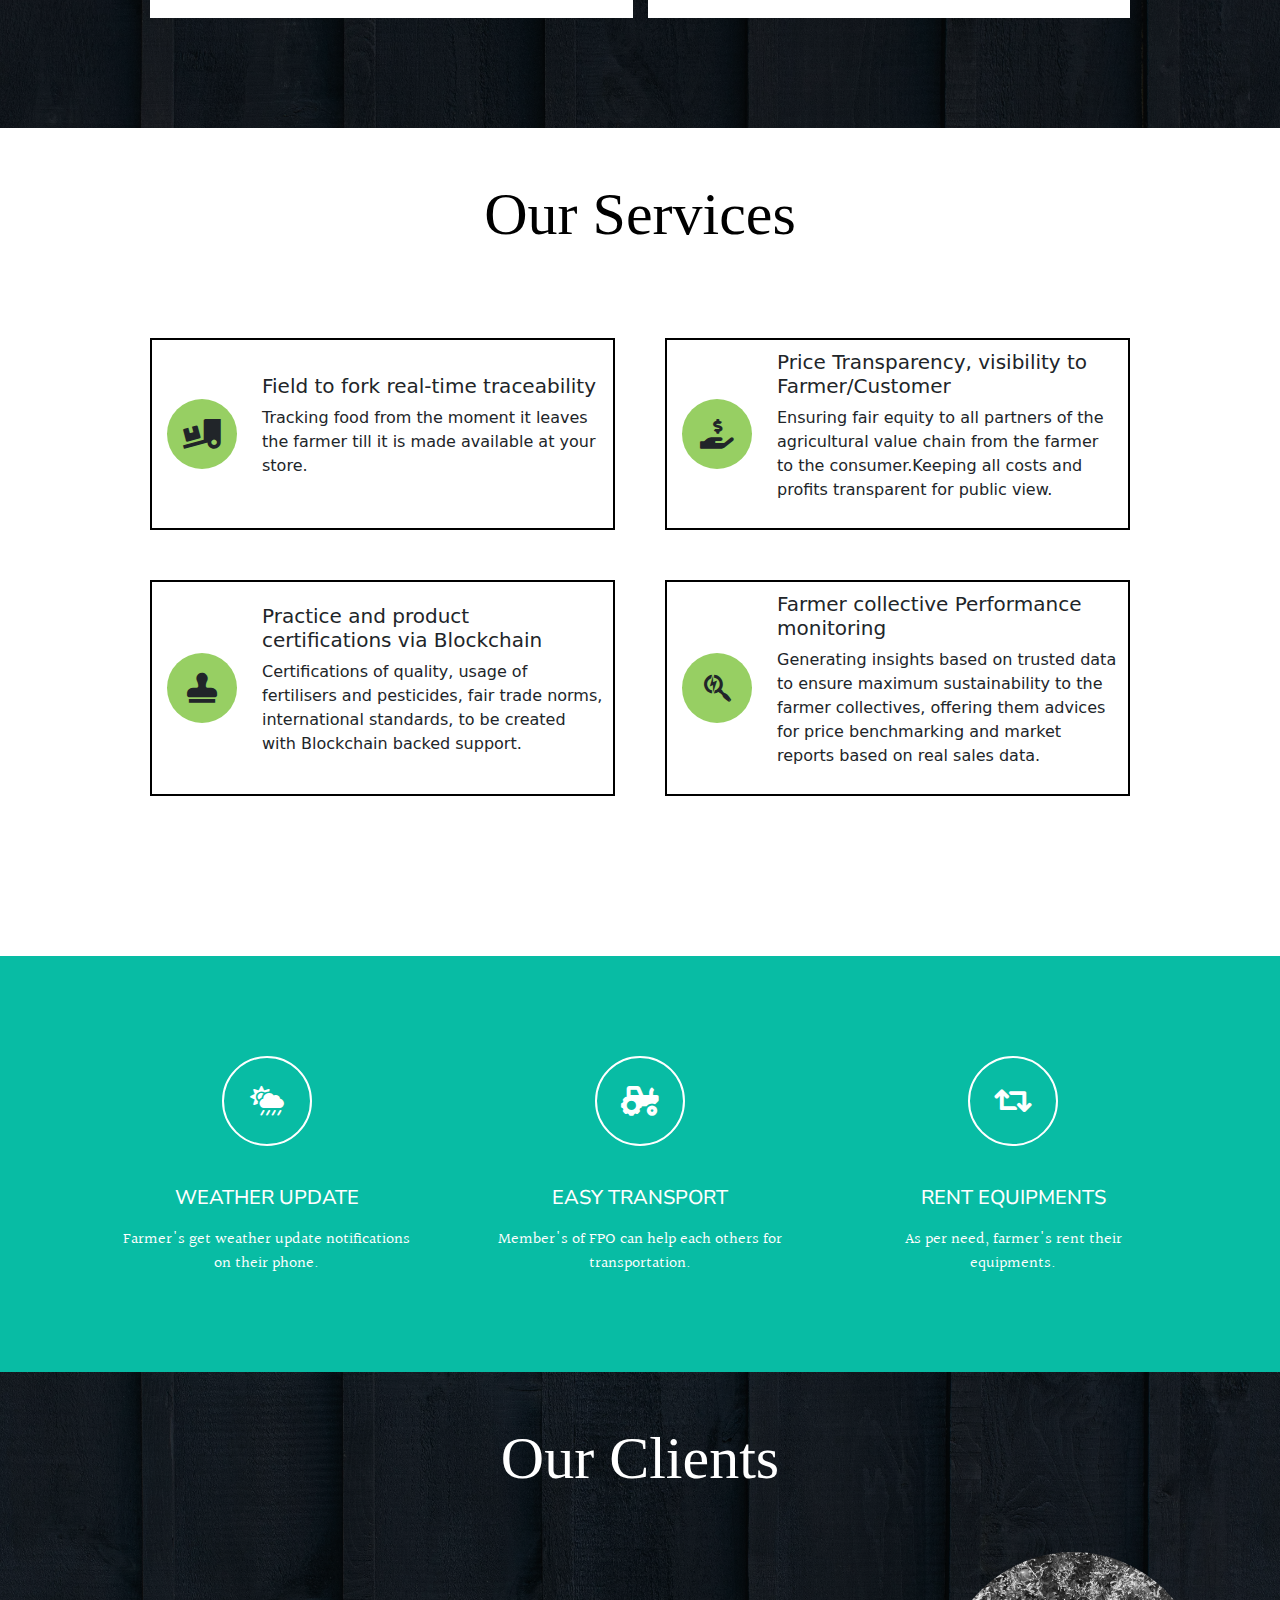
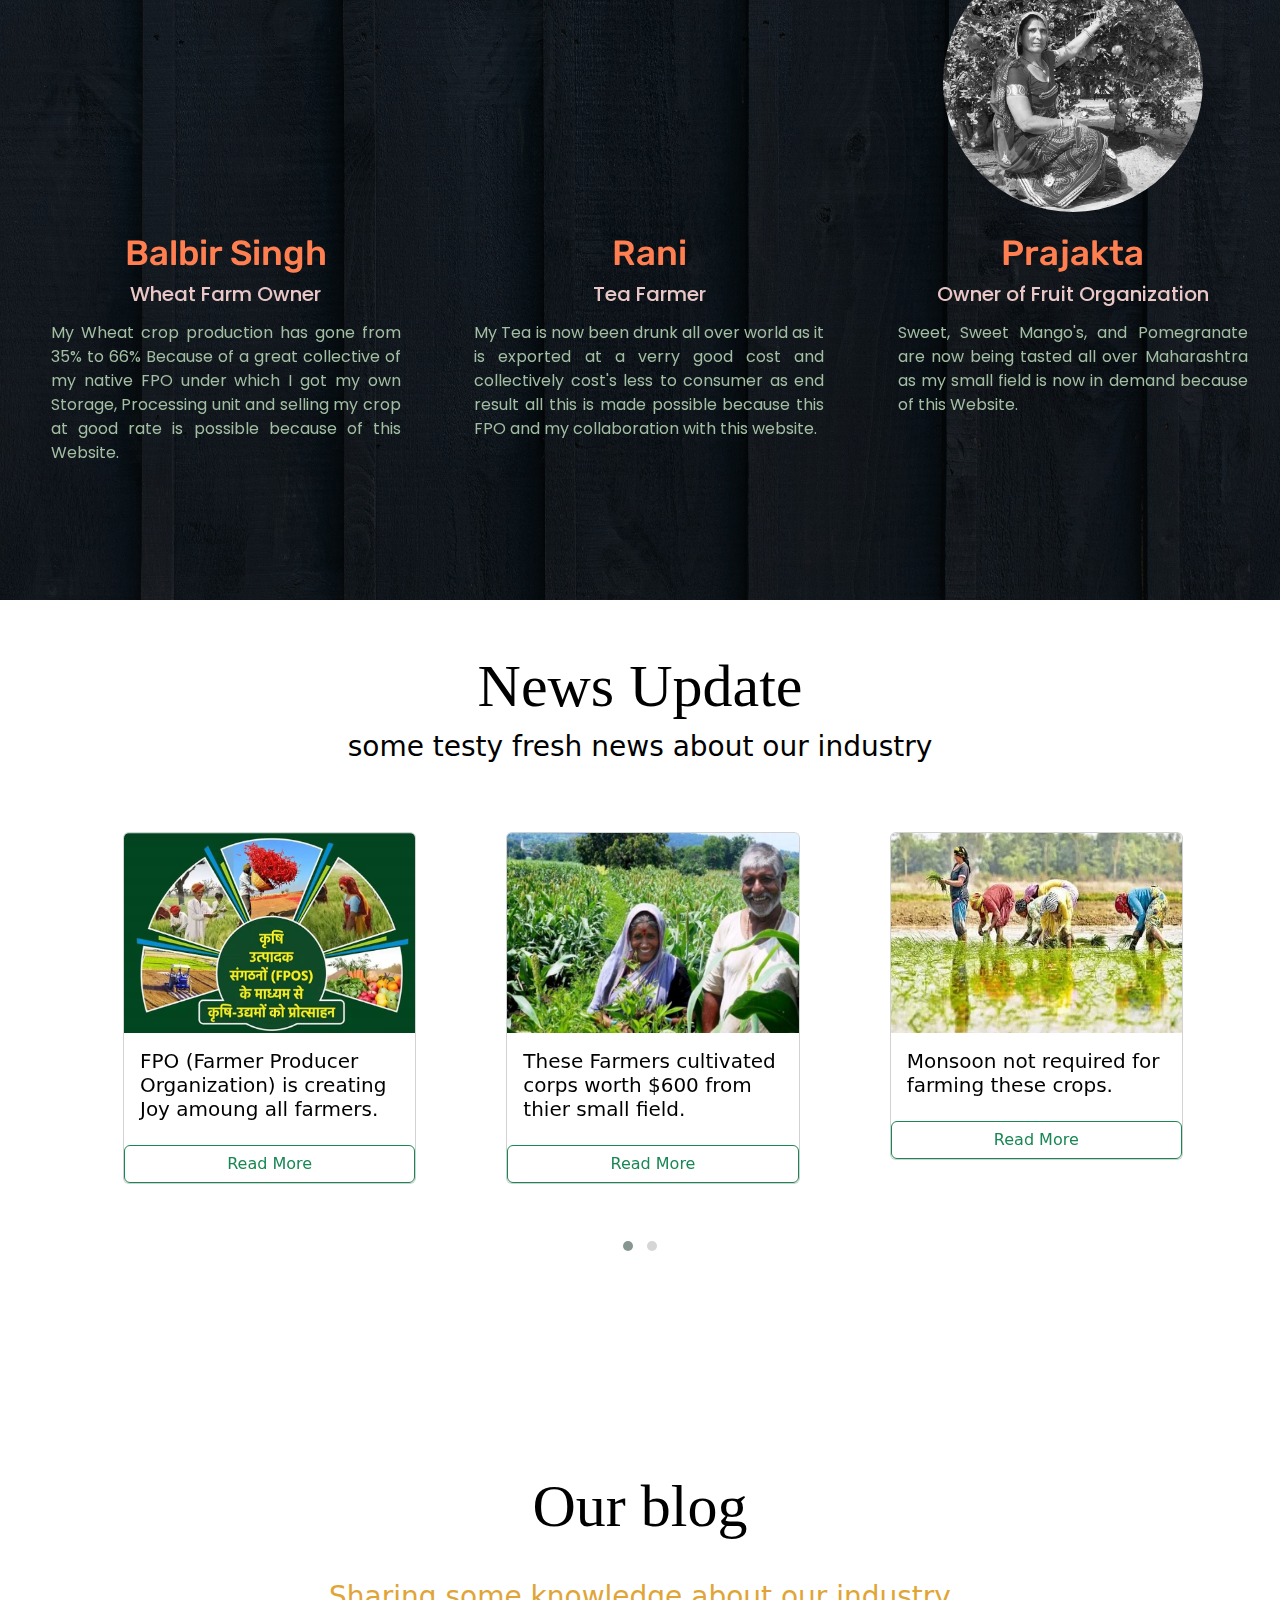
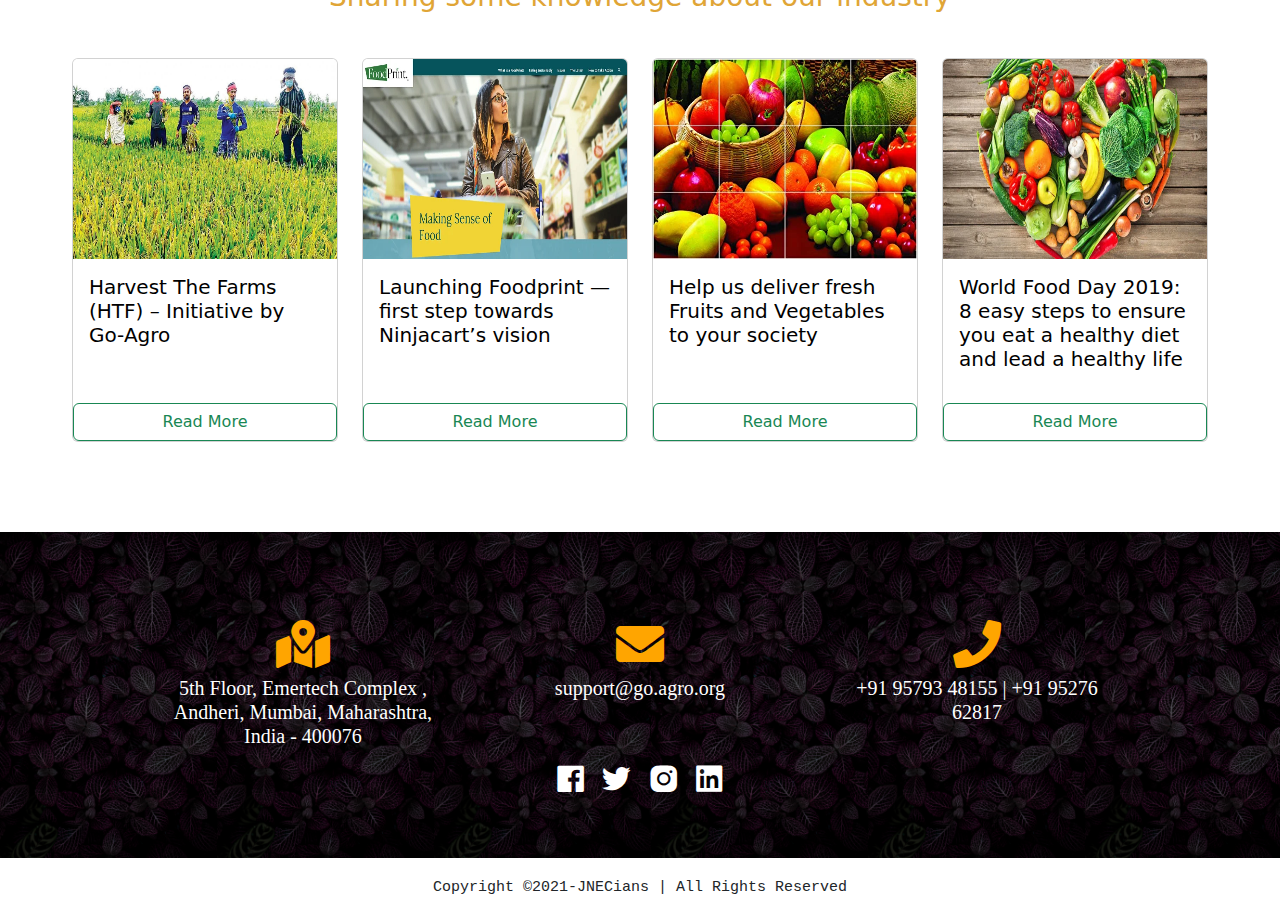
==== commit 3d747929: "owl carousel" ====
--- a/pages/index.html
+++ b/pages/index.html
@@ -4,27 +4,14 @@
     <meta charset="UTF-8" />
     <meta http-equiv="X-UA-Compatible" content="IE=edge" />
     <meta name="viewport" content="width=device-width, initial-scale=1.0" />
-    <link
-      href="https://cdn.jsdelivr.net/npm/bootstrap@5.0.0-beta3/dist/css/bootstrap.min.css"
-      rel="stylesheet"
-    />
-    <link
-      rel="stylesheet"
-      href="https://cdnjs.cloudflare.com/ajax/libs/font-awesome/5.15.3/css/all.min.css"
-    />
+    <link href="https://cdn.jsdelivr.net/npm/bootstrap@5.0.0-beta3/dist/css/bootstrap.min.css" rel="stylesheet" />
+    <link rel="stylesheet" href="https://cdnjs.cloudflare.com/ajax/libs/font-awesome/5.15.3/css/all.min.css"    />
     <link href='https://unpkg.com/boxicons@2.0.7/css/boxicons.min.css' rel='stylesheet'>
-
+    <link rel="stylesheet" href="https://cdnjs.cloudflare.com/ajax/libs/OwlCarousel2/2.3.4/assets/owl.carousel.min.css"/>
+    <link rel="stylesheet" href="https://cdnjs.cloudflare.com/ajax/libs/OwlCarousel2/2.3.4/assets/owl.theme.default.min.css" />
     <link rel="stylesheet" href="../css/main.css" />
     <script src="https://code.jquery.com/jquery-3.6.0.min.js"></script>
     <script src="https://cdn.jsdelivr.net/npm/bootstrap@5.0.0-beta3/dist/js/bootstrap.bundle.min.js"></script>
-
-    <link rel="stylesheet" href="https://cdnjs.cloudflare.com/ajax/libs/OwlCarousel2/2.3.4/assets/owl.carousel.min.css" 
-    integrity="sha512-tS3S5qG0BlhnQROyJXvNjeEM4UpMXHrQfTGmbQ1gKmelCxlSEBUaxhRBj/EFTzpbP4RVSrpEikbmdJobCvhE3g==" 
-    crossorigin="anonymous" />
-
-    <link rel="stylesheet" href="https://cdnjs.cloudflare.com/ajax/libs/OwlCarousel2/2.3.4/assets/owl.theme.default.min.css" 
-    integrity="sha512-sMXtMNL1zRzolHYKEujM2AqCLUR9F2C4/05cdbxjjLSRvMQIciEPCQZo++nk7go3BtSuK9kfa/s+a4f4i5pLkw==" 
-    crossorigin="anonymous" />
    
     <!-- <script src="https://cdnjs.cloudflare.com/ajax/libs/gsap/3.6.1/gsap.min.js"></script> -->
 
@@ -277,20 +264,13 @@
 
                
 
-        <!-- - - - - - - - - - - - - - - - - - - - - Clients Section- - - - - - - - - - - - - - - - - - -  - - - -->
+        <!-- - - - - - - - - - - - - - - - - - - - - Clients Section starts- - - - - - - - - - - - - - - - - - -  - - - -->
         <section>
           <div id="clients" class="client-container">
             <h2 class="client-heading">Our Clients</h2>
-<<<<<<< HEAD
-
             <div class="profiles owl-carousel owl-theme">
               <div class="profile item">
-                <div class="profile-img1" ></div>
-=======
-            <div class="profiles">
-              <div class="profile">
                 <div class="profile-img client1" ></div>
->>>>>>> master-copy
 
                 <h3 class="client-name">Balbir Singh</h3>
                 <h5>Wheat Farm Owner</h5>
@@ -301,13 +281,8 @@
                   possible because of this Website.
                 </p>
               </div>
-<<<<<<< HEAD
               <div class="profile item">
-                <div class="profile-img2"  ></div>
-=======
-              <div class="profile">
                 <div class="profile-img client2"  ></div>
->>>>>>> master-copy
 
                 <h3 class="client-name">Rani</h3>
                 <h5>Tea Farmer</h5>
@@ -318,13 +293,8 @@
                   collaboration with this website.
                 </p>
               </div>
-<<<<<<< HEAD
               <div class="profile item">
-                <div class="profile-img3" ></div>
-=======
-              <div class="profile">
                 <div class="profile-img client3" ></div>
->>>>>>> master-copy
 
                 <h3 class="client-name">Prajakta</h3>
                 <h5>Owner of Fruit Organization</h5>
@@ -334,53 +304,17 @@
                   this Website.
                 </p>
               </div>
-              <div class="profile item">
-                <div class="profile-img4"  ></div>
-
-                <h3 class="client-name">Rani</h3>
-                <h5>Tea Farmer</h5>
-                <p>
-                  My Tea is now been drunk all over world as it is exported at a
-                  verry good cost and collectively cost's less to consumer as
-                  end result all this is made possible because this FPO and my
-                  collaboration with this website.
-                </p>
-              </div>
-              <div class="profile item">
-                <div class="profile-img5"  ></div>
-
-                <h3 class="client-name">Rani</h3>
-                <h5>Tea Farmer</h5>
-                <p>
-                  My Tea is now been drunk all over world as it is exported at a
-                  verry good cost and collectively cost's less to consumer as
-                  end result all this is made possible because this FPO and my
-                  collaboration with this website.
-                </p>
-              </div>
-              <div class="profile item">
-                <div class="profile-img6"  ></div>
-
-                <h3 class="client-name">Rani</h3>
-                <h5>Tea Farmer</h5>
-                <p>
-                  My Tea is now been drunk all over world as it is exported at a
-                  verry good cost and collectively cost's less to consumer as
-                  end result all this is made possible because this FPO and my
-                  collaboration with this website.
-                </p>
-              </div>
             </div>
           </div>
         </section>
-<<<<<<< HEAD
-      <!-- - - - - - - - - - - - - - - - - -News cards - - - - - - - - - - - - - - - - - - - - -->
-      <section>
+<!-- - - - - - - - - - - - - - - - - - - - - Clients Section ends- - - - - - - - - - - - - - - - - - -  - - - -->
+<!-- - - - - - - - - - - - - - - - - - - - - News Section starts- - - - - - - - - - - - - - - - - - -  - - - -->
+  <section> 
         <div  id='news' class="news-main">
           <div class="news-heading">
-            <h5><b>News Update</b></h5>
-            <h3><b>some testy fresh news 
-            about our industry</b></h3>
+            <h5>News Update</h5>
+            <h3>some testy fresh news 
+            about our industry</h3>
           </div>
      
           <div class="row row-cols-1 row-cols-md-4 g-4 card-div owl-carousel owl-theme container">
@@ -453,10 +387,10 @@
             
         </div>
       </section>
-     <!-- - - - - - - - - - - - - - - - - -Blog cards - - - - - - - - - - - - - - - - - - - - -->
-=======
+
+<!-- - - - - - - - - - - - - - - - - - - - - News Section ends- - - - - - - - - - - - - - - - - - -  - - - -->
+        
      <!--  Blog cards -->
->>>>>>> master-copy
        <section>
         <div  id='blog' class="blog-main">
           <div class="blog-heading">
@@ -554,41 +488,15 @@
     
 
     <!-- - - - - - - - - - - - - - - - - - - - - - -CAROUSEL ENDS HERE - - - - - - - - - - - - - - - - - - - -  -->
-
+    
+    <script src="https://cdnjs.cloudflare.com/ajax/libs/OwlCarousel2/2.3.4/owl.carousel.min.js" ></script>
+    <script src="owl-carousel.js"></script>
     <script src="//ajax.googleapis.com/ajax/libs/jquery/1.8.1/jquery.min.js"></script>
     <script src="https://cdnjs.cloudflare.com/ajax/libs/gsap/2.0.0/TweenMax.min.js"></script>
     <script src="https://cdnjs.cloudflare.com/ajax/libs/ScrollMagic/2.0.5/ScrollMagic.min.js"></script>
     <script src="https://cdnjs.cloudflare.com/ajax/libs/gsap/2.0.0/plugins/ScrollToPlugin.min.js"></script>
     <script src="https://cdnjs.cloudflare.com/ajax/libs/ScrollMagic/2.0.5/plugins/animation.gsap.js"></script>
-    <!-- - - - - - - - - - - - - - - - - - - - - - --Owl Carousel for client - - - - - - - - - - - - - - -->
-    <script src="https://cdnjs.cloudflare.com/ajax/libs/jquery/3.6.0/jquery.min.js" 
-    integrity="sha512-894YE6QWD5I59HgZOGReFYm4dnWc1Qt5NtvYSaNcOP+u1T9qYdvdihz0PPSiiqn/+/3e7Jo4EaG7TubfWGUrMQ==" 
-    crossorigin="anonymous"></script>
-    <script src="https://cdnjs.cloudflare.com/ajax/libs/OwlCarousel2/2.3.4/owl.carousel.min.js" 
-    integrity="sha512-bPs7Ae6pVvhOSiIcyUClR7/q2OAsRiovw4vAkX+zJbw3ShAeeqezq50RIIcIURq7Oa20rW2n2q+fyXBNcU9lrw==" 
-    crossorigin="anonymous"></script>
-
-    <script type="text/javascript">
-      $('.owl-carousel').owlCarousel({
-          loop:true,
-          nav:false,
-          dots:true,
-          margin:90,
-         stagePadding:50,
-          responsive:{
-              0:{
-              items:1
-              },
-              600:{
-              items:3
-              },
-              1000:{
-              items:3
-          }
-       }
-      })
-    </script>
-  <!-- - - - - - - - - - - - - - - - - - - - - - --Owl Carousel Ends - - - - - - - - - - - - - - -->
+    
     <script src="scroll.js"></script>
     <!-- <script src="scroll2.js"></script> -->
   </body>
--- a/css/main.css
+++ b/css/main.css
@@ -140,7 +140,7 @@
   font-size: 60px;
   color: white;
   text-align: center;
-  padding: 50px;
+  padding-top: 50px;
   font-family: serif;
 }
 
@@ -165,81 +165,11 @@
   filter: grayscale(100%);
   cursor: pointer;
   transition: 400ms;
-<<<<<<< HEAD
-  background-image: url("../assets/img/client1.webp");
-=======
->>>>>>> master-copy
   background-position: center;
   background-repeat: no-repeat;
   background-size: cover;
   margin: auto;
 }
-<<<<<<< HEAD
-.profile .profile-img2 {
-  height: 260px;
-  width: 260px;
-  border-radius: 50%;
-  filter: grayscale(100%);
-  cursor: pointer;
-  transition: 400ms;
-  background-image: url("../assets/img/client2.webp");
-  background-position: center;
-  background-repeat: no-repeat;
-  background-size: cover;
-  margin: auto;
-}
-.profile .profile-img3 {
-  height: 260px;
-  width: 260px;
-  border-radius: 50%;
-  filter: grayscale(100%);
-  cursor: pointer;
-  transition: 400ms;
-  background-image: url("../assets/img/client3.webp");
-  background-position: center;
-  background-repeat: no-repeat;
-  background-size: cover;
-  margin: auto;
-}
-.profile .profile-img4 {
-  height: 260px;
-  width: 260px;
-  border-radius: 50%;
-  filter: grayscale(100%);
-  cursor: pointer;
-  transition: 400ms;
-  background-image: url("../assets/img/client4.webp");
-  background-position: center;
-  background-repeat: no-repeat;
-  background-size: cover;
-  margin: auto;
-}
-.profile .profile-img5 {
-  height: 260px;
-  width: 260px;
-  border-radius: 50%;
-  filter: grayscale(100%);
-  cursor: pointer;
-  transition: 400ms;
-  background-image: url("../assets/img/client5.webp");
-  background-position: center;
-  background-repeat: no-repeat;
-  background-size: cover;
-  margin: auto;
-}
-.profile .profile-img6 {
-  height: 260px;
-  width: 260px;
-  border-radius: 50%;
-  filter: grayscale(100%);
-  cursor: pointer;
-  transition: 400ms;
-  background-image: url("../assets/img/client6.webp");
-  background-position: center;
-  background-repeat: no-repeat;
-  background-size: cover;
-  margin: auto;
-=======
 .profile .client1 {
   background-image: url("../assets/img/client1.jpg");
 }
@@ -248,10 +178,9 @@
 }
 .profile .client3 {
   background-image: url("../assets/img/client3.jpg");
->>>>>>> master-copy
 }
 .profile .profile-img:hover {
-  transform: scale(1.1);
+  transform: scale(1.05);
   border: solid 3px green;
 }
 
@@ -278,7 +207,9 @@
   text-align: justify;
   color: rgb(162, 190, 162);
 }
-
+.client-container > .owl-carousel .owl-stage {
+  margin-top: 50px;
+}
 @media only screen and (max-width: 1150px) {
   .profiles {
     flex-direction: column;
@@ -550,7 +481,7 @@
 
 .contact-main {
   background-image: linear-gradient(rgba(0, 0, 0, 0.6), rgba(0, 0, 0, 0.6)),
-    url("/assets/img/contact-bg.jpg");
+    url("../assets/img/contact-bg.jpg");
   background-repeat: repeat;
   background-size: contain;
   height: auto;
@@ -658,19 +589,37 @@
   text-align: center;
   font-family: "Halant", serif;
 }
-<<<<<<< HEAD
-/* ------------------------------------------------------------ */
-
-/* -----------------------------News Section------------------------------- */
-
-.news-main{
+
+.news-main {
   height: 90vh;
 }
-.container{
-  width: 400px;
+.news-heading > h5 {
+  font-size: 60px;
+  color: black;
+  text-align: center;
+  padding-top: 50px;
+  font-family: serif;
+}
+.news-heading > h3 {
+  text-align: center;
+  color: black;
+}
+.container {
+  width: 100%;
 }
 .owl-carousel .owl-stage-outer {
   width: 100%;
 }
-=======
->>>>>>> master-copy
+
+.owl-dots {
+  min-width: 100%;
+}
+.news-main > .owl-carousel .owl-stage {
+  margin-bottom: 10px;
+}
+.card-img-top {
+  background-position: center;
+  background-repeat: no-repeat;
+  background-size: cover;
+  margin: auto;
+}
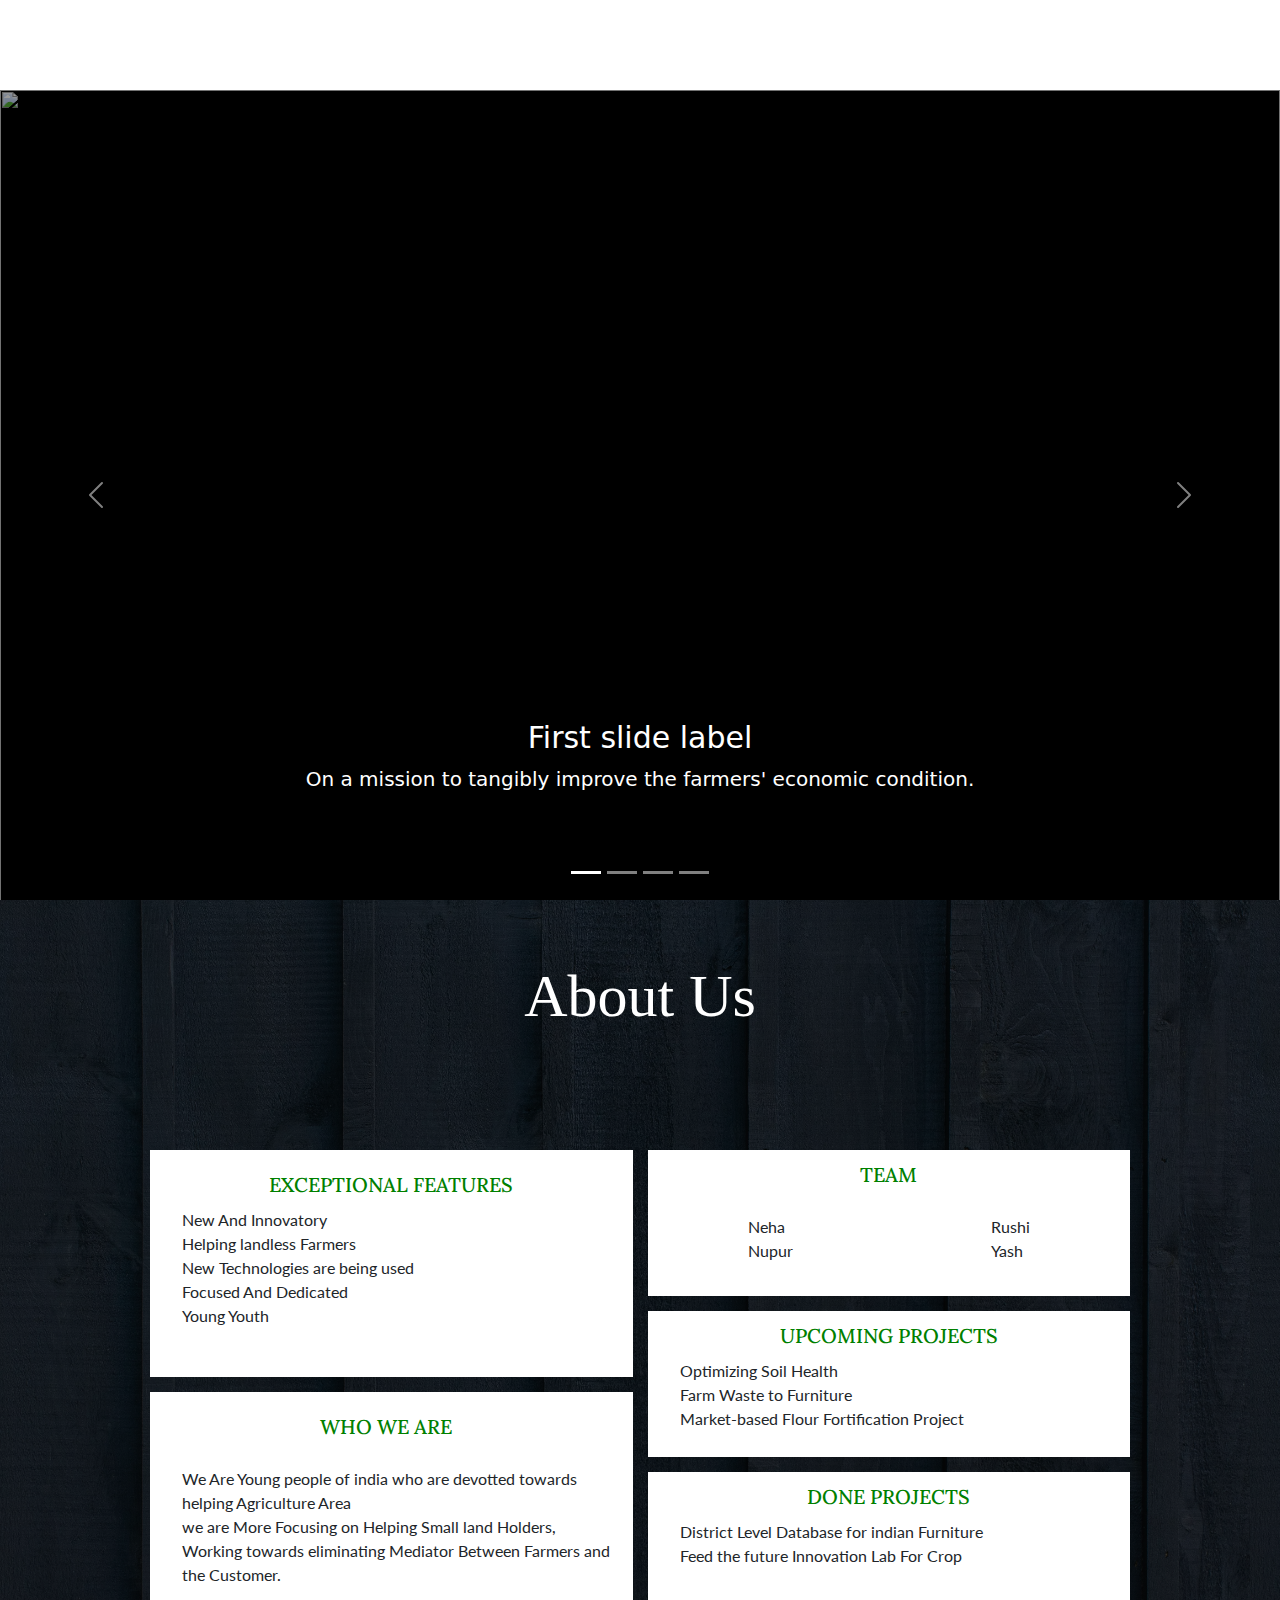
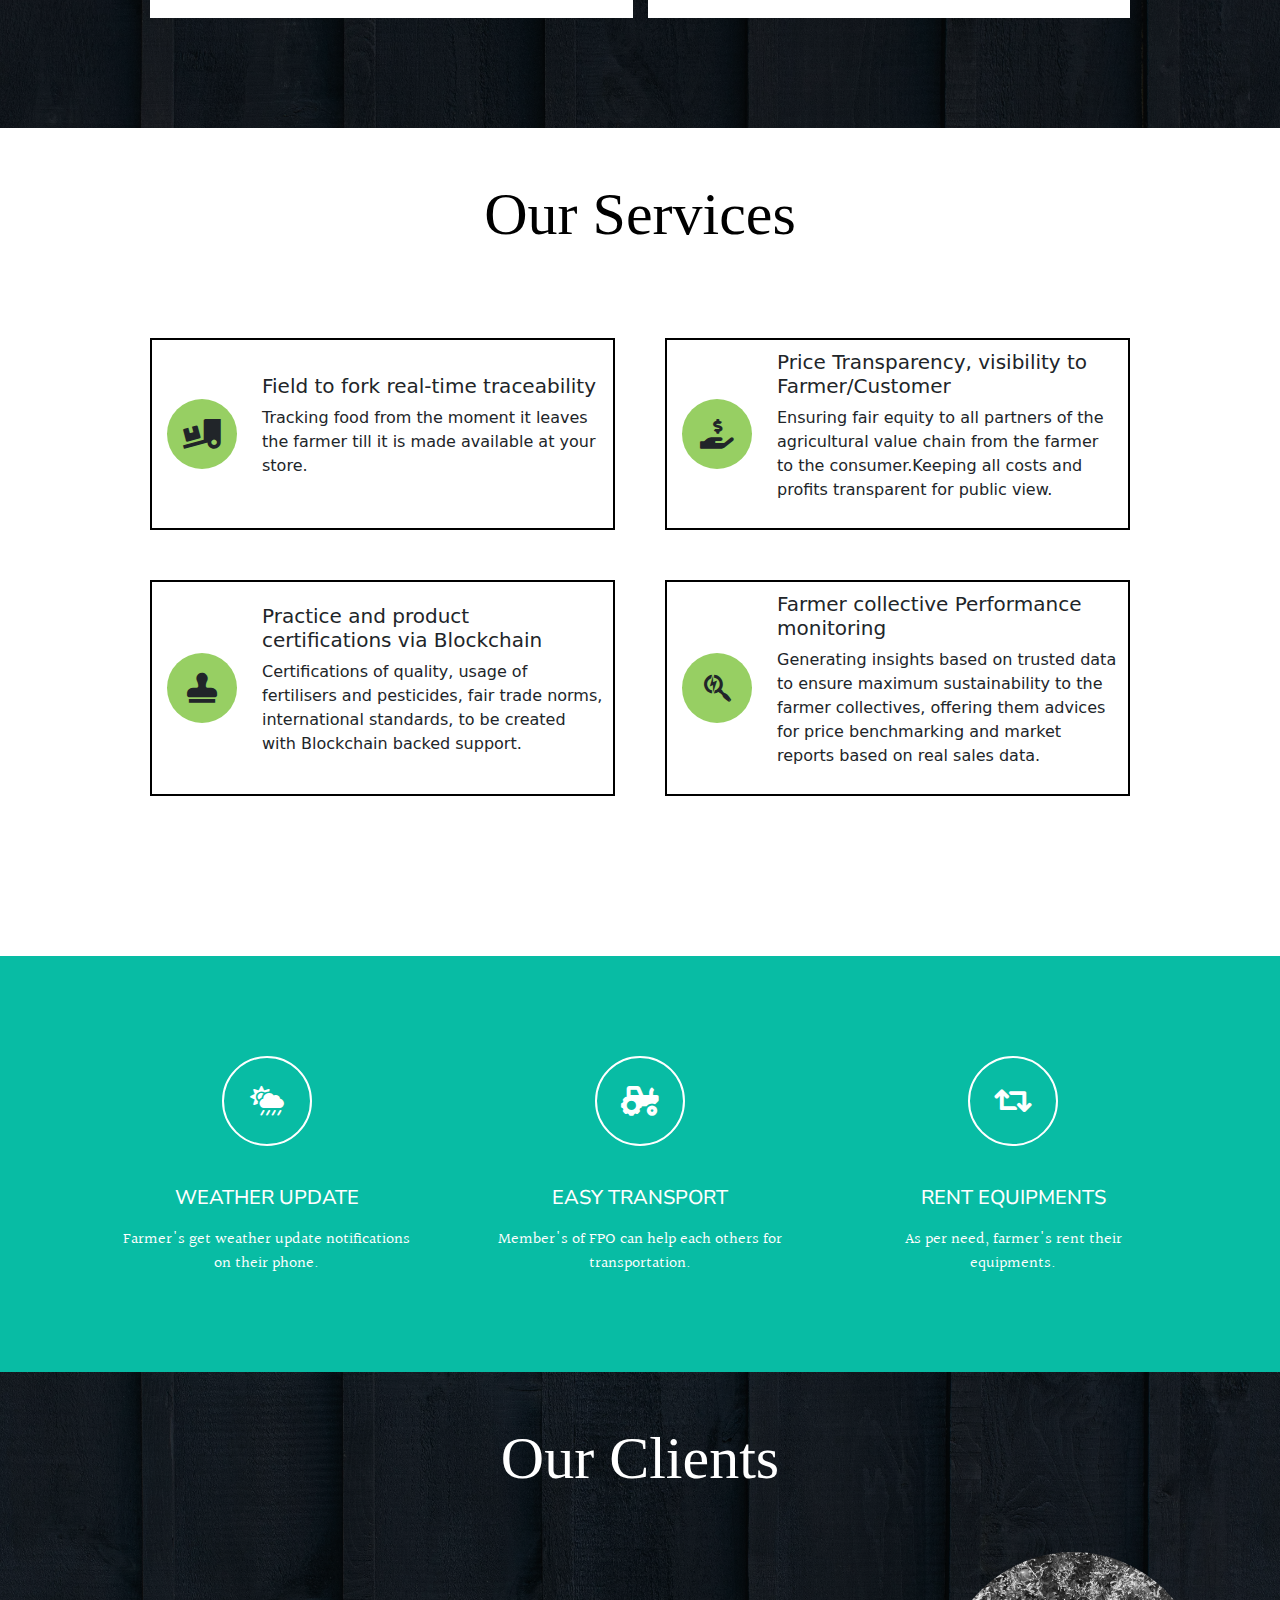
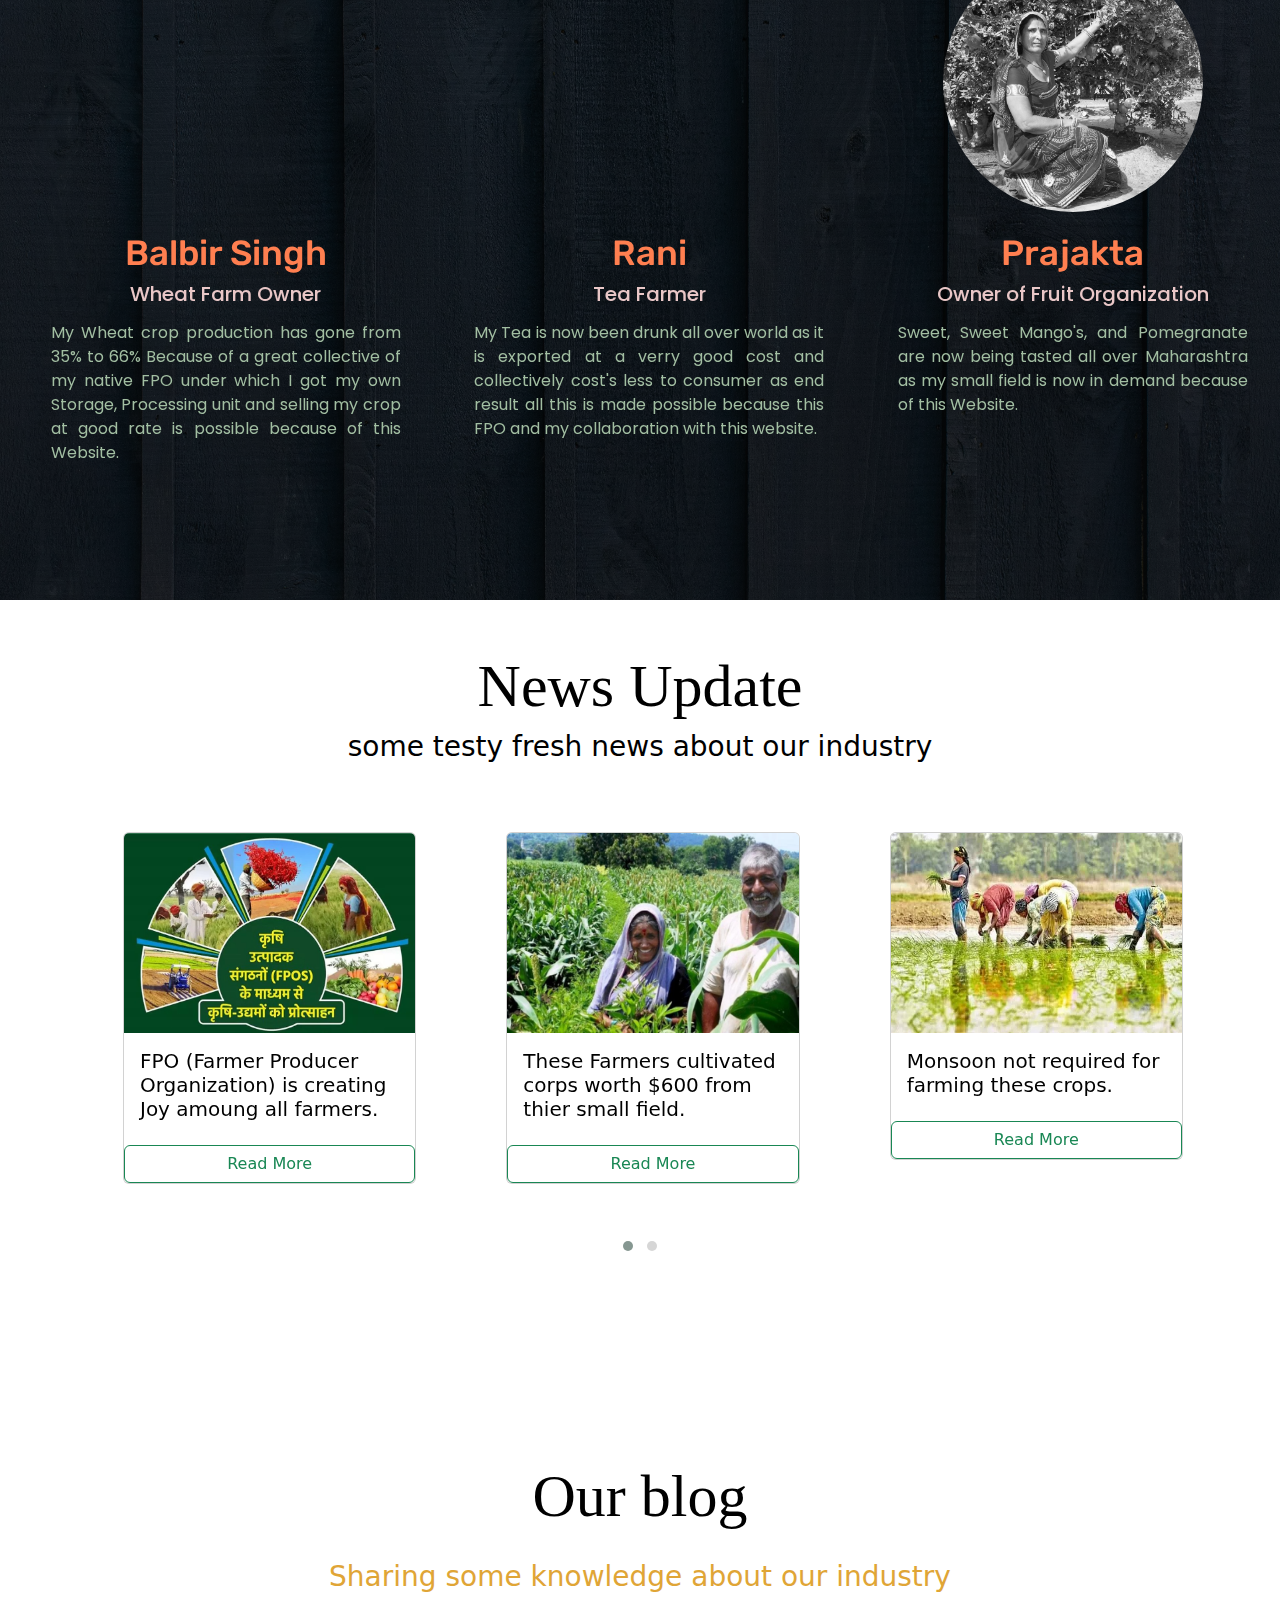
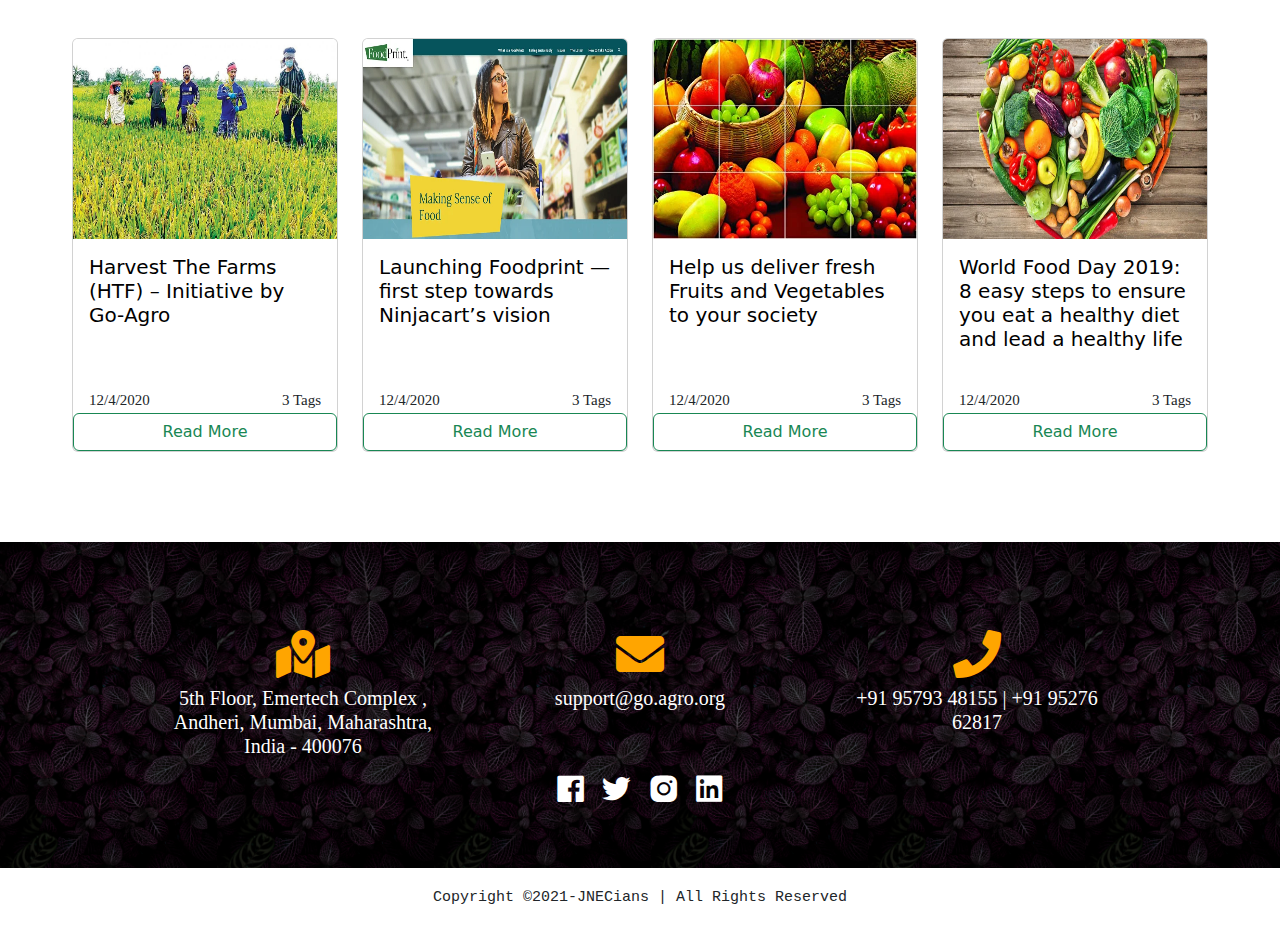
==== commit d312d9ba: "added news images" ====
--- a/pages/index.html
+++ b/pages/index.html
@@ -374,7 +374,7 @@
                   <div class="card h-100">
                     <img src="../assets/img/news5.webp" class="card-img-top" alt="...">
                     <div class="card-body">
-                      <h5 class="card-title">This machine is helping farmers make profit worth $230 in their fields.</h5>
+                      <h5 class="card-title">This machine  makes profit worth $230 in their fields.</h5>
                     
                       </p>
                     </div>
@@ -405,7 +405,10 @@
                 <img src="../assets/img/img1.webp" class="card-img-top" alt="...">
                 <div class="card-body">
                   <h5 class="card-title">Harvest The Farms (HTF) – Initiative by Go-Agro</h5>
-                 
+                </div>
+                <div class="card-footer">
+                  <h5>12/4/2020</h5>
+                  <h5>3 Tags</h5>
                 </div>
                   <button type="button" class="btn btn-outline-success">Read More</button>
               </div>
@@ -416,7 +419,10 @@
                 <img src="../assets/img/img2.webp" class="card-img-top" alt="...">
                 <div class="card-body">
                   <h5 class="card-title">Launching Foodprint — first step towards Ninjacart’s vision</h5>
-                
+                </div>
+                  <div class="card-footer">
+                  <h5>12/4/2020</h5>
+                  <h5>3 Tags</h5>
                 </div>
                 <button type="button" class="btn btn-outline-success">Read More</button>
               </div>
@@ -427,7 +433,10 @@
                 <img src="../assets/img/img3.webp" class="card-img-top" alt="...">
                 <div class="card-body">
                   <h5 class="card-title">Help us deliver fresh Fruits and Vegetables to your society</h5>
-                
+                </div>
+                  <div class="card-footer">
+                  <h5>12/4/2020</h5>
+                  <h5>3 Tags</h5>
                 </div>
                 <button type="button" class="btn btn-outline-success">Read More</button>
               </div>
@@ -438,8 +447,11 @@
                 <img src="../assets/img/img4.webp" class="card-img-top" alt="...">
                 <div class="card-body">
                   <h5 class="card-title">World Food Day 2019: 8 easy steps to ensure you eat a healthy diet and lead a healthy life</h5>
-                 
                   </p>
+                </div>
+                  <div class="card-footer">
+                  <h5>12/4/2020</h5>
+                  <h5>3 Tags</h5>
                 </div>
                   <button type="button" class="btn btn-outline-success">Read More</button>
               </div>
--- a/css/main.css
+++ b/css/main.css
@@ -454,11 +454,11 @@
 }
 .blog-heading {
   color: black;
-  padding-top: 60px;
+  padding-top: 50px;
 }
 .blog-heading > h3 {
   text-align: center;
-  padding-top: 30px;
+  padding-top: 20px;
   color: rgb(224, 165, 54);
 }
 .blog-heading > h2 {
@@ -475,6 +475,17 @@
 }
 .card-body > h5 {
   color: black;
+}
+.card-footer {
+  display: flex;
+  justify-content: space-between;
+  border: none;
+  height: 30px;
+  background-color: white;
+}
+.card-footer > h5 {
+  font-size: 15px;
+  font-family: serif;
 }
 /* ------------------------------------------------------------ */
 /* - - - - - - - - - - - - - - - Contact us section - - - - - - - - - - - - - - -  */
@@ -589,7 +600,7 @@
   text-align: center;
   font-family: "Halant", serif;
 }
-
+/* ---------------------------------News css section------------------------------- */
 .news-main {
   height: 90vh;
 }
@@ -617,9 +628,3 @@
 .news-main > .owl-carousel .owl-stage {
   margin-bottom: 10px;
 }
-.card-img-top {
-  background-position: center;
-  background-repeat: no-repeat;
-  background-size: cover;
-  margin: auto;
-}
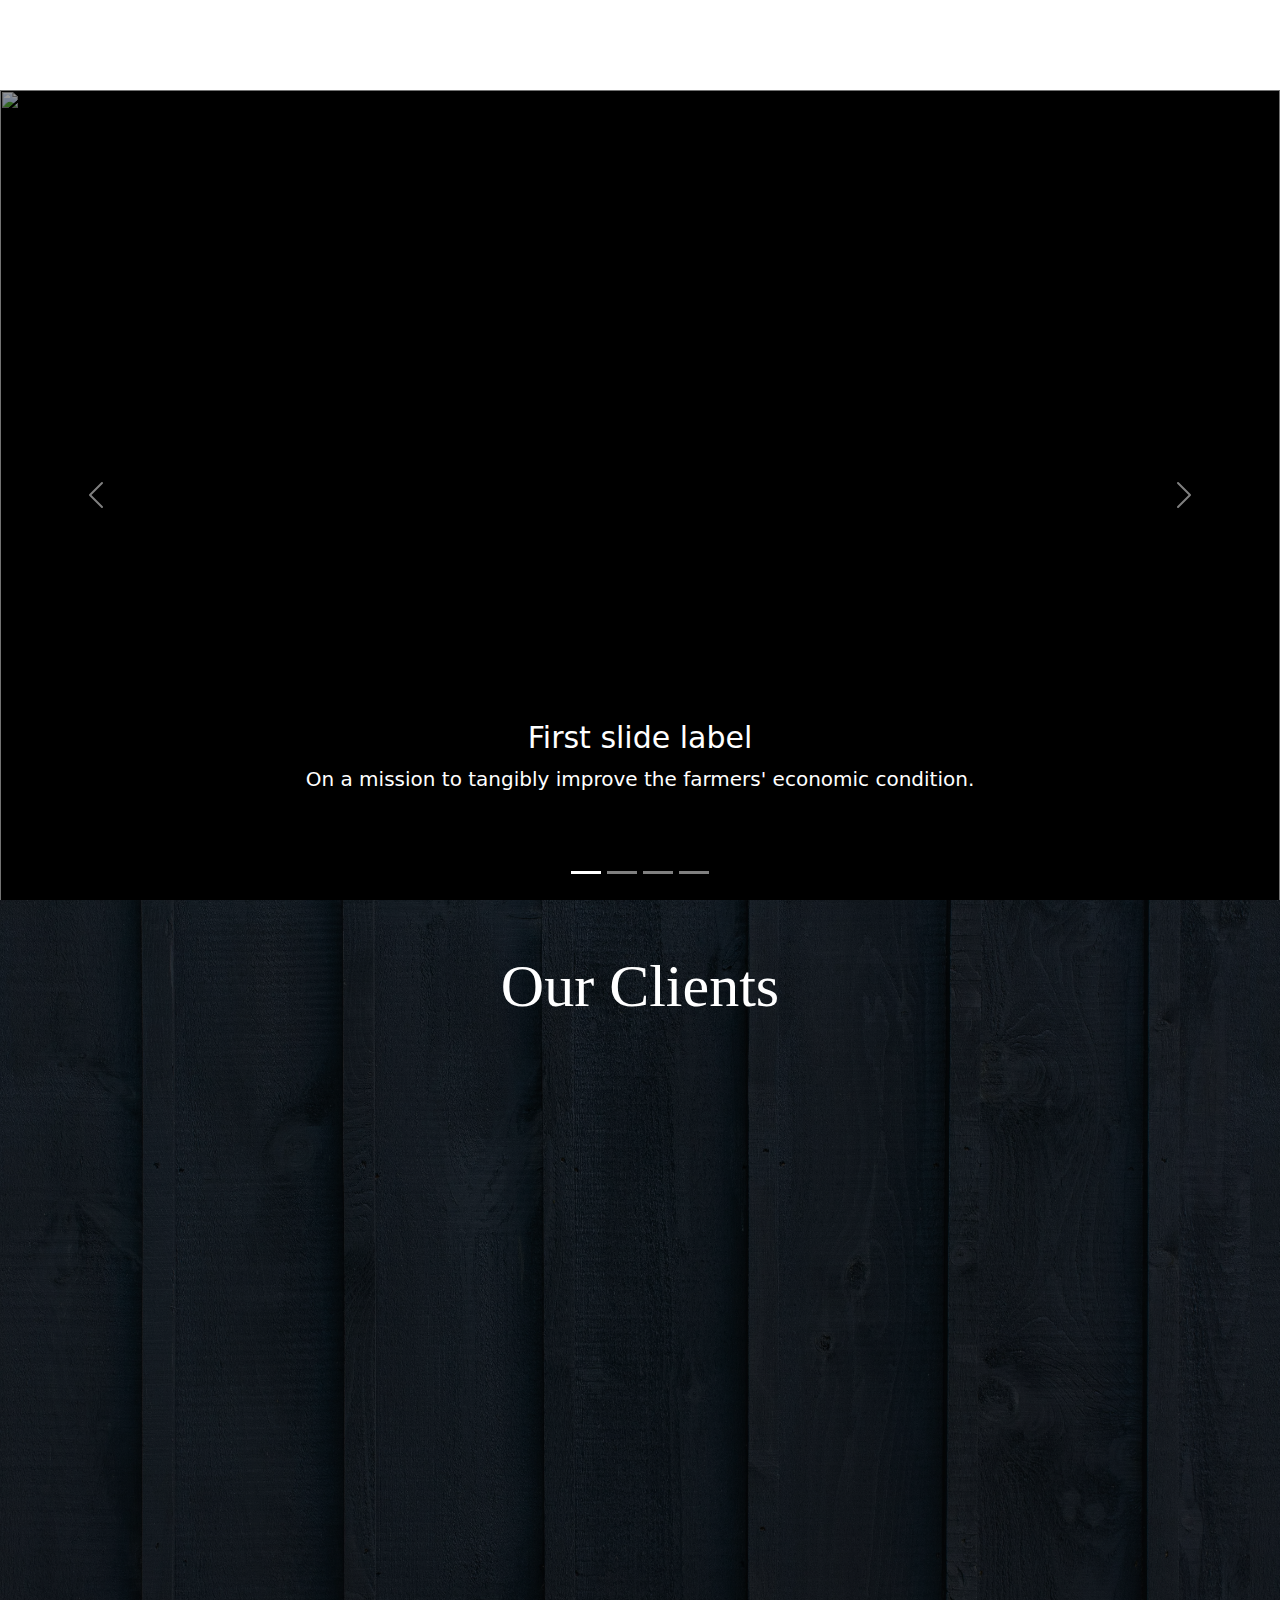
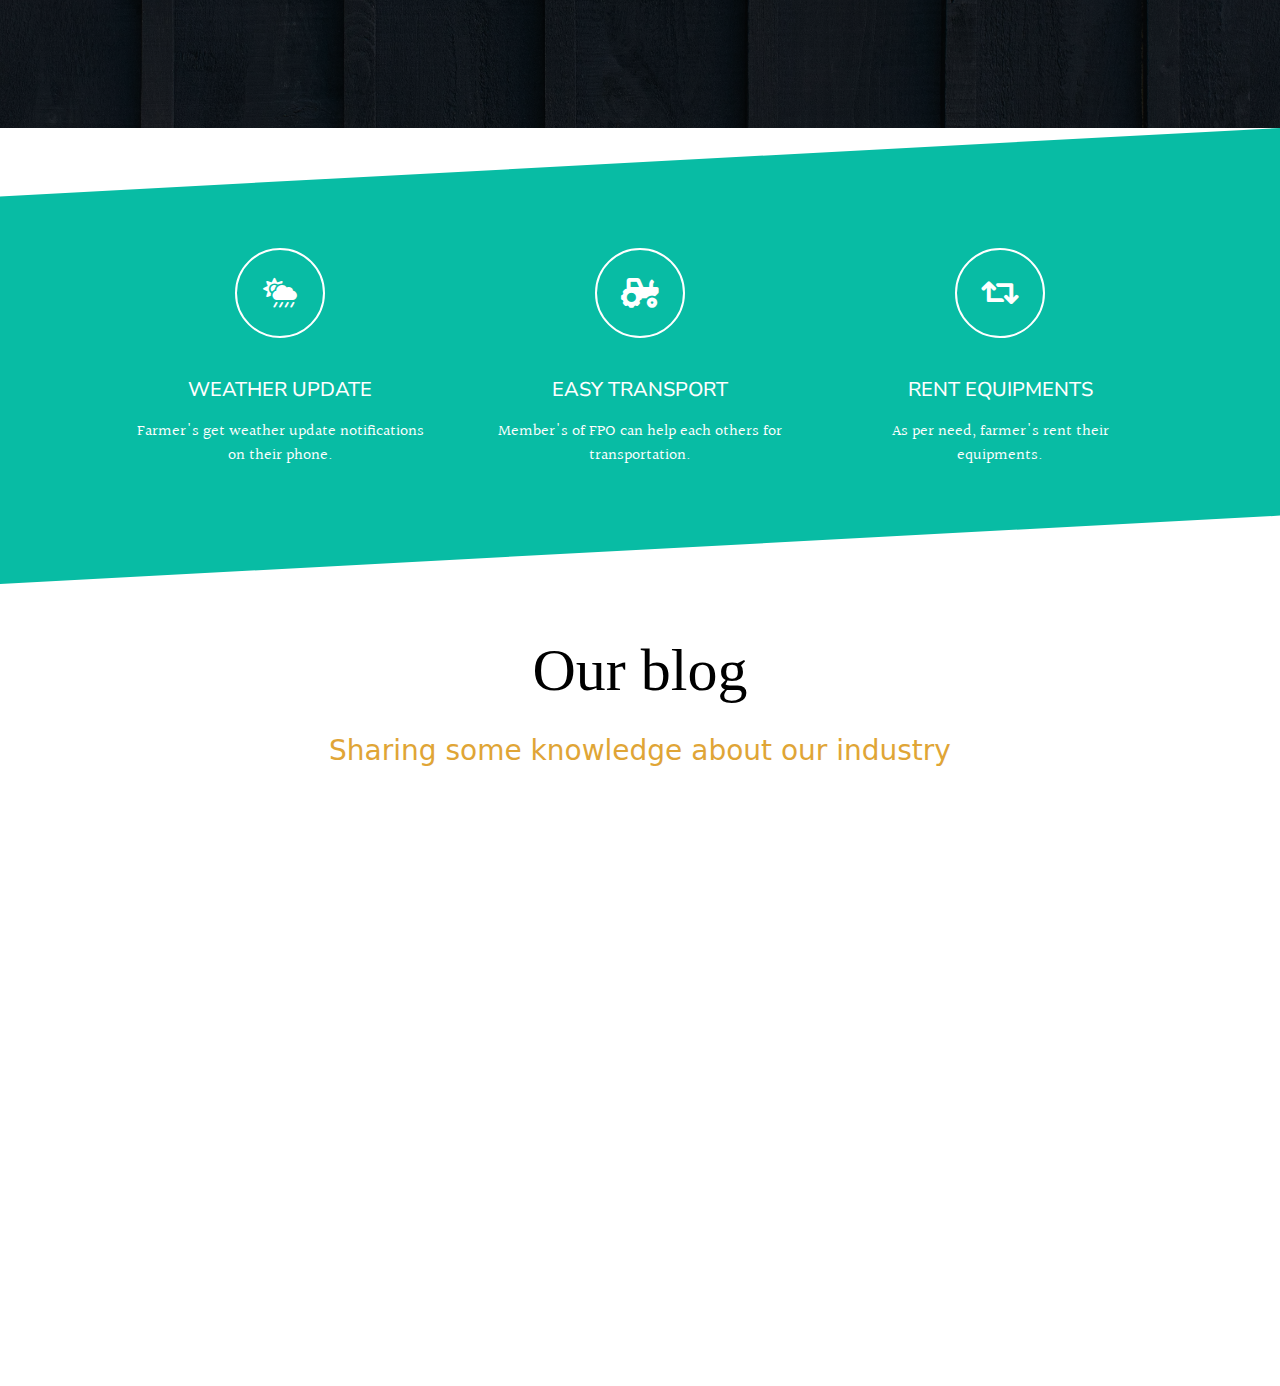
==== commit 3c5a6d3d: "some minute changes" ====
--- a/pages/index.html
+++ b/pages/index.html
@@ -13,8 +13,8 @@
     <script src="https://code.jquery.com/jquery-3.6.0.min.js"></script>
     <script src="https://cdn.jsdelivr.net/npm/bootstrap@5.0.0-beta3/dist/js/bootstrap.bundle.min.js"></script>
    
-    <!-- <script src="https://cdnjs.cloudflare.com/ajax/libs/gsap/3.6.1/gsap.min.js"></script> -->
-
+    <link href="https://unpkg.com/aos@2.3.1/dist/aos.css" rel="stylesheet">
+    <script src="https://unpkg.com/aos@2.3.1/dist/aos.js"></script>
 
     <script src="loader.js"></script>
     <title>Document</title>
@@ -22,7 +22,10 @@
 
   <body>
     <div id="nav-placeholder"></div>
-    <section>
+      
+    <!-- Main carousel sectin starts -->
+
+      <section>
       <div id="scroll-container">
         <div
           id="carouselExampleIndicators"
@@ -121,8 +124,9 @@
         </div>
       </section>
 
-      <!-- ------------------------ About Section ---------------------------- -->
-      <section>
+    <!-- Main carousel sectin starts -->
+    <!-- ------------------------ About Section ---------------------------- -->
+    <!-- <section>
           <div id="about" class="about__section">
             <h1 class="about-heading">About Us</h1>
             <div class="grid__wrapper">
@@ -172,104 +176,78 @@
             </div>
           </div>
         </div>
-      </section>
-      <!-- ------------------------ End of About Section ---------------------------- -->
-
-        <!-- - - - - - - - - - - - - - - - - - - - - Services Section- - - - - - - - - - - - - - - - - - -  - - - -->
-
-
-    <section>
-      <div id="services" class="services">
-        <div class="main">
-          <h2 class="services-heading"> Our Services</h2>
-          <div class="main2">
-            <div class="main3">
-                <div class="sec">
-                    <div class='icon'>
-                    <i class="fas fa-truck-loading s-icon"></i></div>
-                    <div class='align'>
-                        <h5 >
-                        Field to fork real-time traceability</h5>
-                        <p>
-                        Tracking food from the moment it leaves the farmer till it is made
-                        available at your store.
-                        </p>
-                    </div>
-                </div>
-
-                <div class="sec">
-                    <div class='icon'>
-                       <i class="fas fa-hand-holding-usd s-icon"></i>
-                    </div>
+      </section> -->
+    <!-- ------------------------ End of About Section ---------------------------- -->
+
+    <!-- - - - - - - - - - - - - - - - - - - - - Services Section- - - - - - - - - - - - - - - - - - -  - - - -->
+    
+        <!-- <section>
+          <div id="services" class="services">
+            <div class="main">
+              <h2 class="services-heading"> Our Services</h2>
+              <div class="main2">
+                <div class="main3" data-aos='zoom-in' data-aos-delay="300">
+                    <div class="sec" data-aos='fade-right'>
+                        <div class='icon'>
+                        <i class="fas fa-truck-loading s-icon"></i></div>
+                        <div class='align'>
+                            <h5 >
+                            Field to fork real-time traceability</h5>
+                            <p>
+                            Tracking food from the moment it leaves the farmer till it is made
+                            available at your store.
+                            </p>
+                        </div>
+                    </div>
+
+                    <div class="sec" data-aos='fade-left' data-aos-delay="300">
+                        <div class='icon'>
+                          <i class="fas fa-hand-holding-usd s-icon"></i>
+                        </div>
+                            
+                            <div class='align'><h5> Price Transparency, visibility to Farmer/Customer</h5>
+                            <p>
+                                Ensuring fair equity to all partners of the agricultural value chain from the farmer to the consumer.Keeping all costs and profits transparent for public view.
+                            </p>
+                            </div>
+                    </div>
+                    <div class="sec" data-aos='fade-right' data-aos-delay="500">
+                            <div class='icon'>
+                        <i class="fas fa-stamp s-icon"></i>
+                            </div>
+                        <div class='align'>
+                            <h5> Practice and product certifications via Blockchain</h5>
+                            <p>
+                            Certifications of quality, usage of fertilisers and pesticides, fair trade norms, international standards, to be created with Blockchain backed support.
+                            </p>
                         
-                        <div class='align'><h5> Price Transparency, visibility to Farmer/Customer</h5>
-                        <p>
-                            Ensuring fair equity to all partners of the agricultural value chain from the farmer to the consumer.Keeping all costs and profits transparent for public view.
-                        </p>
                         </div>
-                </div>
-                <div class="sec">
-                        <div class='icon'>
-                    <i class="fas fa-stamp s-icon"></i>
+                    </div>
+                    <div class="sec" data-aos='fade-left' data-aos-delay="500">
+                            <div class='icon'>
+                              <i class="fab fa-searchengin s-icon"></i>
+                            </div>
+                            <div class='align'> 
+                                <h5>Farmer collective Performance monitoring</h5>
+                            <p>
+                            Generating insights based on trusted data to ensure maximum sustainability to the farmer collectives, offering them advices for price benchmarking and market reports based on real sales data.
+                            </p>
                         </div>
-                    <div class='align'>
-                        <h5> Practice and product certifications via Blockchain</h5>
-                        <p>
-                        Certifications of quality, usage of fertilisers and pesticides, fair trade norms, international standards, to be created with Blockchain backed support.
-                        </p>
-                    
-                    </div>
-                </div>
-                <div class="sec">
-                        <div class='icon'>
-                          <i class="fab fa-searchengin s-icon"></i>
-                        </div>
-                        <div class='align'> 
-                            <h5>Farmer collective Performance monitoring</h5>
-                        <p>
-                        Generating insights based on trusted data to ensure maximum sustainability to the farmer collectives, offering them advices for price benchmarking and market reports based on real sales data.
-                        </p>
-                    </div>
-              </div>
-            </div>
-          </div>
-        </div>
-      </div>
-    </section>
-
-               <!-- - - - - - - - - - - - - - - - - - - - - Services Section- - - - - - - - - - - - - - - - - - -  - - - -->
-
-               <!-- - - - - - - - - - - - - - - - - - - - - Normal Section- - - - - - - - - - - - - - - - - - -  - - - -->
-<section>
- <div  class="info">
-          <div class="info-main" >
-            <div class="info-icon">
-              <div class="info-block"><i class="fas fa-cloud-sun-rain"></i></div>
-              <h5>Weather update</h5>
-              <p>Farmer's get weather update notifications on their phone.</p>
-            </div>
-            <div  class="info-icon">
-              <div class="info-block"><i class="fas fa-tractor"></i></div>
-              <h5>Easy transport</h5>
-              <p>Member's of FPO can help each others for transportation.</p>
-            </div>
-            <div class="info-icon">
-              <div class="info-block"><i class="fas fa-retweet"></i></div>
-              <h5>Rent equipments</h5>
-              <p>As per need, farmer's rent their equipments.</p>
-            </div>         
-          </div>
-          
-</section>
-
-               
-
-        <!-- - - - - - - - - - - - - - - - - - - - - Clients Section starts- - - - - - - - - - - - - - - - - - -  - - - -->
+                  </div>
+                </div>
+              </div>
+            </div>
+          </div>
+        </section> -->
+
+    <!-- - - - - - - - - - - - - - - - - - - - - Services Section- - - - - - - - - - - - - - - - - - -  - - - -->          
+
+    <!-- - - - - - - - - - - - - - - - - - - - - Clients Section starts- - - - - - - - - - - - - - - - - - -  - - - -->
         <section>
           <div id="clients" class="client-container">
             <h2 class="client-heading">Our Clients</h2>
-            <div class="profiles owl-carousel owl-theme">
-              <div class="profile item">
+            <div class="profiles owl-carousel owl-theme" data-aos="fade-up" data-aos-duration="1000">
+              <div class="profile item" >
                 <div class="profile-img client1" ></div>
 
                 <h3 class="client-name">Balbir Singh</h3>
@@ -309,7 +287,8 @@
         </section>
 <!-- - - - - - - - - - - - - - - - - - - - - Clients Section ends- - - - - - - - - - - - - - - - - - -  - - - -->
 <!-- - - - - - - - - - - - - - - - - - - - - News Section starts- - - - - - - - - - - - - - - - - - -  - - - -->
-  <section> 
+     
+      <!-- <section> 
         <div  id='news' class="news-main">
           <div class="news-heading">
             <h5>News Update</h5>
@@ -317,7 +296,7 @@
             about our industry</h3>
           </div>
      
-          <div class="row row-cols-1 row-cols-md-4 g-4 card-div owl-carousel owl-theme container">
+          <div class="row row-cols-1 row-cols-md-4 g-4 card-div owl-carousel owl-theme container" data-aos-duration="1000" data-aos="fade-up">
             <div class="item">
               <div class="news-col">
               <div class="card h-100">
@@ -386,11 +365,34 @@
       
             
         </div>
-      </section>
+      </section> -->
 
 <!-- - - - - - - - - - - - - - - - - - - - - News Section ends- - - - - - - - - - - - - - - - - - -  - - - -->
         
-     <!--  Blog cards -->
+    <!-- - - - - - - - - - - - - - - - - - - - - Normal Section- - - - - - - - - - - - - - - - - - -  - - - -->
+        <section>
+        <div  class="info">
+                  <div class="info-main" >
+                    <div class="info-icon">
+                      <div class="info-block"><i class="fas fa-cloud-sun-rain"></i></div>
+                      <h5>Weather update</h5>
+                      <p>Farmer's get weather update notifications on their phone.</p>
+                    </div>
+                    <div  class="info-icon">
+                      <div class="info-block"><i class="fas fa-tractor"></i></div>
+                      <h5>Easy transport</h5>
+                      <p>Member's of FPO can help each others for transportation.</p>
+                    </div>
+                    <div class="info-icon">
+                      <div class="info-block"><i class="fas fa-retweet"></i></div>
+                      <h5>Rent equipments</h5>
+                      <p>As per need, farmer's rent their equipments.</p>
+                    </div>         
+                  </div>
+                  
+        </section>
+
+    <!--  Blog cards -->
        <section>
         <div  id='blog' class="blog-main">
           <div class="blog-heading">
@@ -399,7 +401,7 @@
             about our industry</h3>
           </div>
      
-          <div class="row row-cols-1 row-cols-md-4 g-4 card-div">
+          <div class="row row-cols-1 row-cols-md-4 g-4 card-div" data-aos="fade-up" data-aos-duration="1000">
             <div class="col">
               <div class="card h-100">
                 <img src="../assets/img/img1.webp" class="card-img-top" alt="...">
@@ -459,9 +461,10 @@
           </div>
         </div>
        </section>
-      <!--  Blog cards ends here... -->
-
-       <section>
+    <!--  Blog cards ends here... -->
+  <!-- Contact section starts -->
+       
+      <!-- <section>
         <div id="contact" class="contact-main">
           <div class="contact-us">
             <div class="contact-section">
@@ -487,8 +490,9 @@
          <div class="copyright">
               <h4>Copyright &copy;2021-JNECians | All Rights Reserved</h4>
           </div>
-       </section>
-
+      </section> -->
+
+  <!-- Contact section ends -->
       
         <button type="button" title="Scroll to top" id="myBtn">
           <a href="#top" style="color: white"><i class="fas fa-caret-up s-btn"></i></a>
@@ -511,5 +515,6 @@
     
     <script src="scroll.js"></script>
     <!-- <script src="scroll2.js"></script> -->
+      <script>AOS.init();</script>
   </body>
 </html>
--- a/css/main.css
+++ b/css/main.css
@@ -272,8 +272,12 @@
 .sec {
   padding: 10px;
   box-sizing: border-box;
-  background-color: white;
-  border: solid 2px black;
+  background: rgba(255, 255, 255, 0.15);
+  box-shadow: 0 8px 32px 0 rgba(31, 38, 135, 0.37);
+  backdrop-filter: blur(7px);
+  -webkit-backdrop-filter: blur(5.5px);
+  border-radius: 10px;
+  border: 2px solid rgba(255, 255, 255, 0.18);
   display: flex;
   justify-content: space-between;
 }
@@ -493,9 +497,19 @@
 .contact-main {
   background-image: linear-gradient(rgba(0, 0, 0, 0.6), rgba(0, 0, 0, 0.6)),
     url("../assets/img/contact-bg.jpg");
-  background-repeat: repeat;
+  background-repeat: repeat-x;
+  animation: slideleft 30000s infinite linear;
+  -webkit-animation: slideleft 30000s infinite linear;
   background-size: contain;
   height: auto;
+}
+@keyframes slideleft {
+  0% {
+    background-position: 0%;
+  }
+  100% {
+    background-position: 90000%;
+  }
 }
 .contact-us {
   display: flex;
@@ -566,7 +580,8 @@
   display: flex;
   justify-content: space-around;
   background-color: rgb(8, 188, 164);
-  padding: 100px 80px 80px 80px;
+  padding: 120px 100px 100px 100px;
+  clip-path: polygon(0 15%, 100% 0, 100% 85%, 0 100%);
 }
 .info-block {
   background-color: rgb(8, 188, 164);
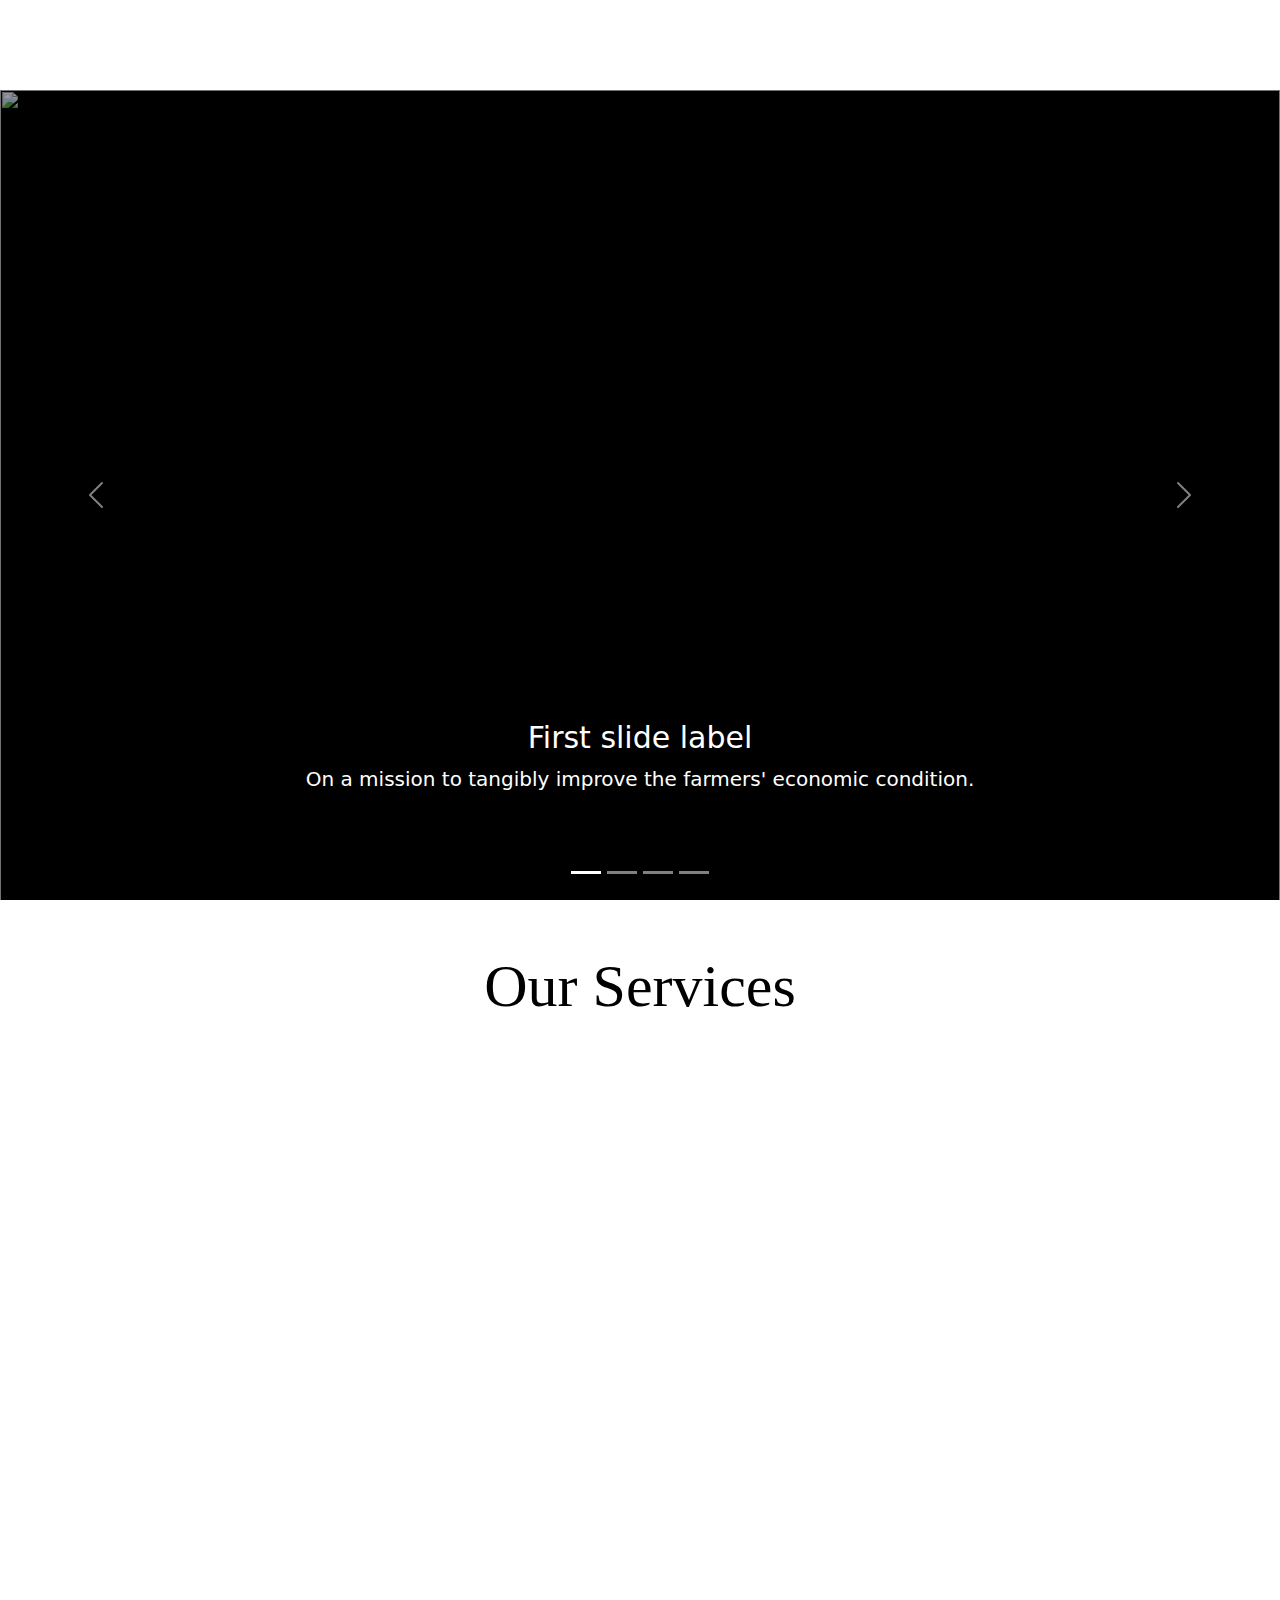
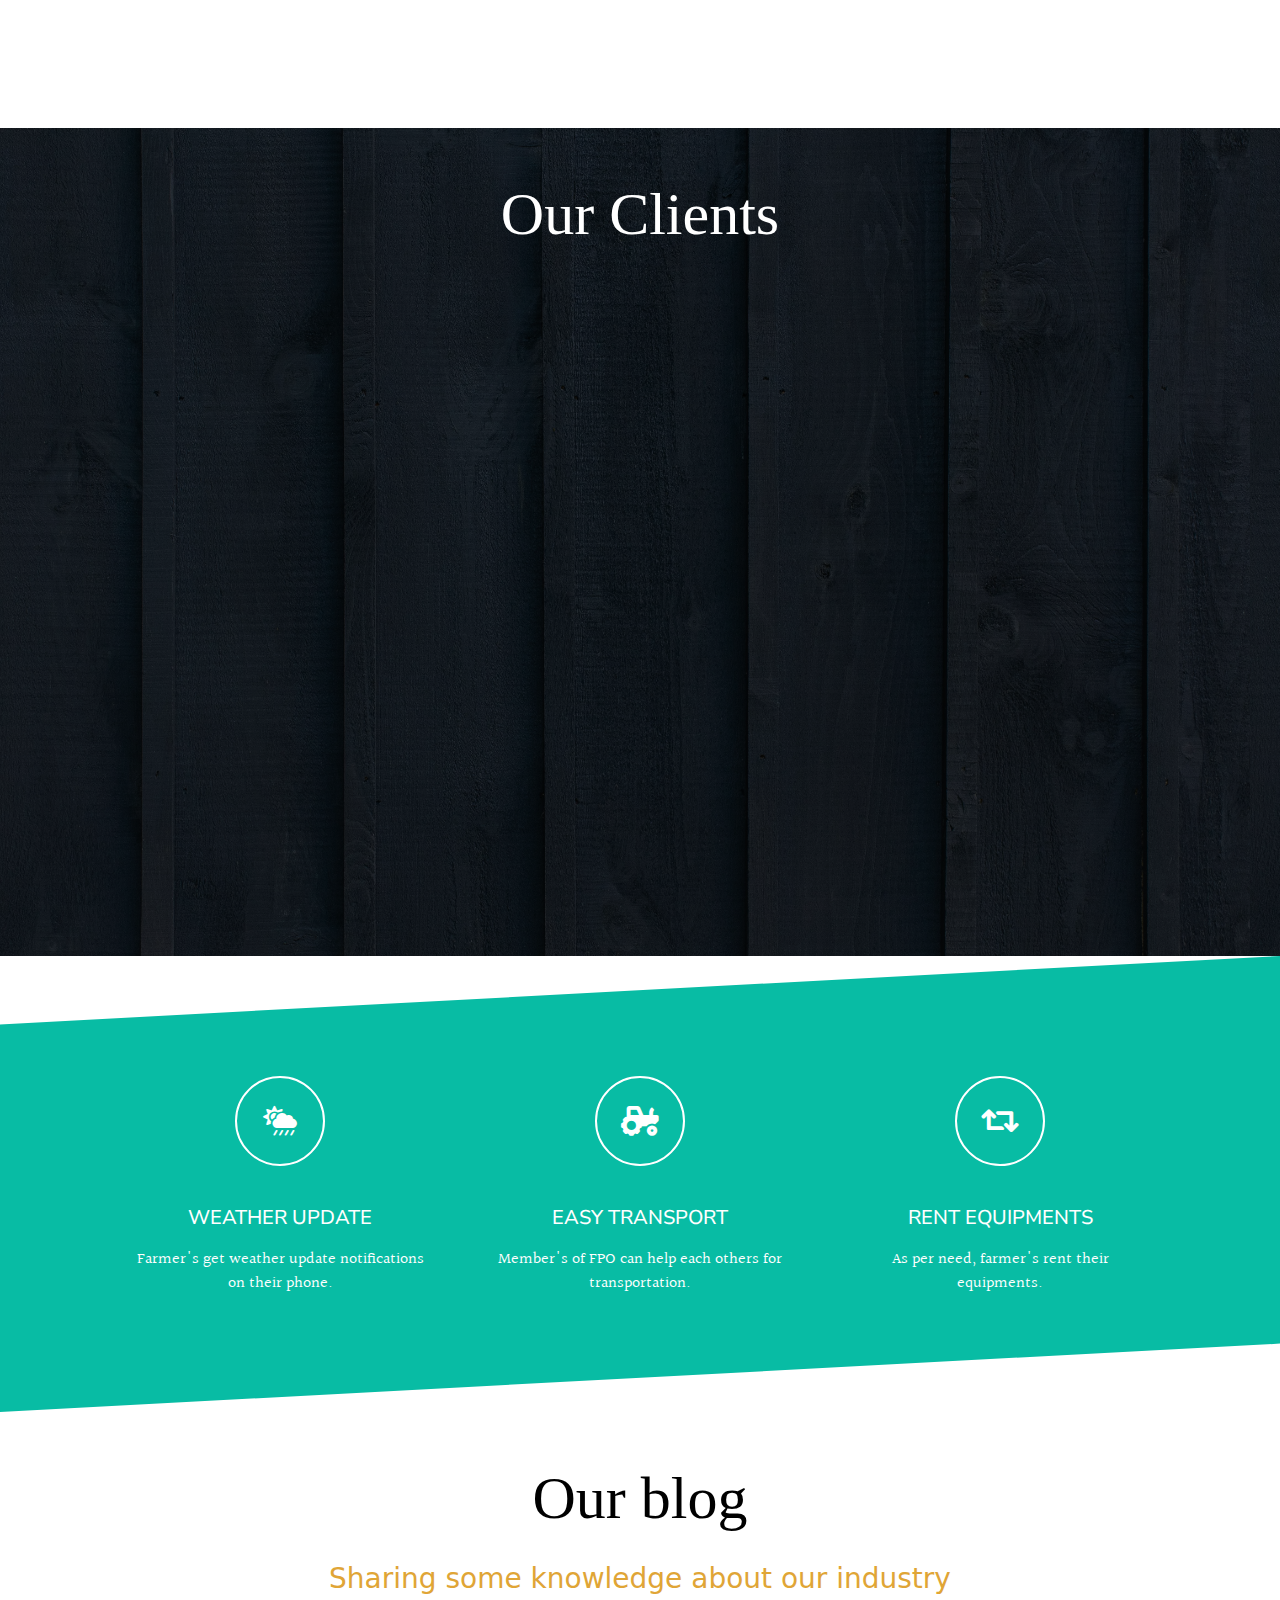
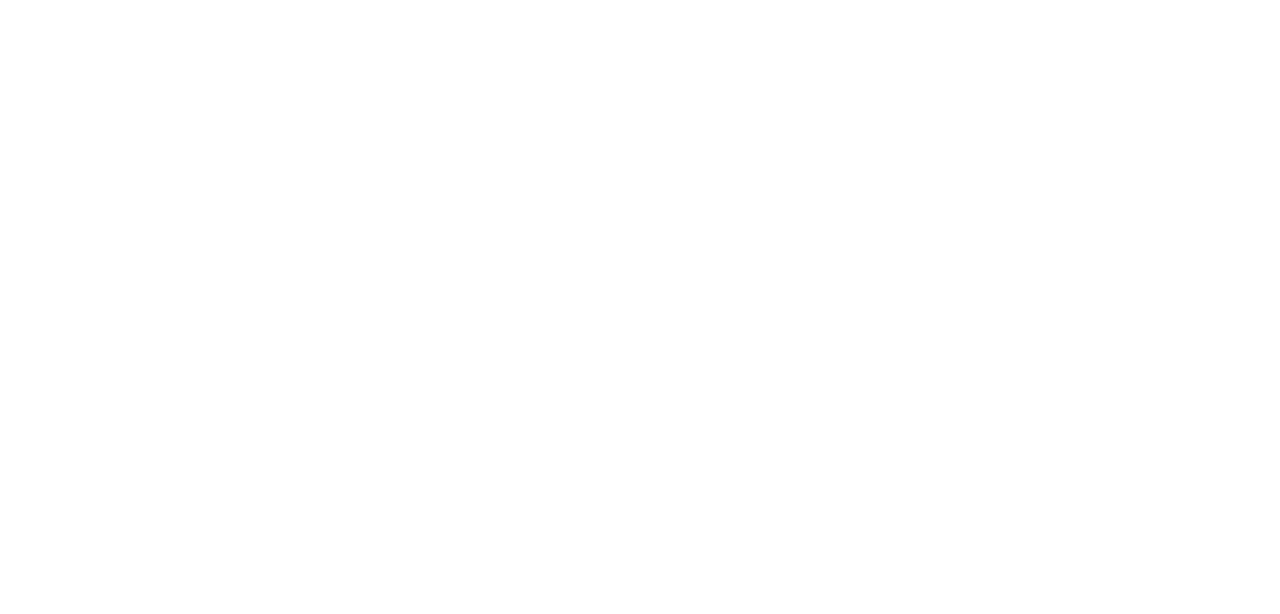
==== commit c54b50ff: "trying to make it responsive" ====
--- a/pages/index.html
+++ b/pages/index.html
@@ -181,7 +181,7 @@
 
     <!-- - - - - - - - - - - - - - - - - - - - - Services Section- - - - - - - - - - - - - - - - - - -  - - - -->
     
-        <!-- <section>
+        <section>
           <div id="services" class="services">
             <div class="main">
               <h2 class="services-heading"> Our Services</h2>
@@ -238,7 +238,7 @@
               </div>
             </div>
           </div>
-        </section> -->
+        </section>
 
     <!-- - - - - - - - - - - - - - - - - - - - - Services Section- - - - - - - - - - - - - - - - - - -  - - - -->          
 
--- a/css/main.css
+++ b/css/main.css
@@ -152,15 +152,12 @@
 }
 
 .profile {
-  flex-basis: 260px;
-}
-
-.profile {
   min-width: 350px;
+  font-size: 16px;
 }
 .profile .profile-img {
-  height: 260px;
-  width: 260px;
+  height: 18em;
+  width: 18em;
   border-radius: 50%;
   filter: grayscale(100%);
   cursor: pointer;
@@ -190,7 +187,7 @@
 
 .client-name {
   margin-top: 20px;
-  font-size: 35px;
+  font-size: 2.2em;
   text-align: center;
   font-family: "Rubik", sans-serif;
 }
@@ -198,49 +195,39 @@
 .profile h5 {
   text-align: center;
   color: rgb(233, 199, 199);
-  font-size: 20px;
+  font-size: 1.3em;
 }
 
 .profile p {
-  font-size: 16px;
-  margin-top: 15px;
+  font-size: 1em;
+  margin-top: 1em;
   text-align: justify;
   color: rgb(162, 190, 162);
 }
 .client-container > .owl-carousel .owl-stage {
   margin-top: 50px;
 }
-@media only screen and (max-width: 1150px) {
-  .profiles {
-    flex-direction: column;
-  }
-
+
+@media only screen and (max-width: 768px) {
+  .client-container {
+    height: auto;
+  }
   .profile {
-    display: flex;
-    flex-direction: column;
-    align-items: center;
-  }
-
-  .profile p {
-    text-align: center;
-    margin: 20px 60px 80px 60px;
-    font-size: 20px;
-  }
-}
-
-@media only screen and (max-width: 900px) {
+    font-size: 12px;
+  }
+  .owl-carousel .owl-stage-outer {
+    height: 29em;
+  }
+  .owl-stage {
+    padding-left: 31px !important;
+    padding-right: 50px !important;
+  }
   .client-heading {
     font-size: 40px;
-    color: darksalmon;
+    color: white;
     text-align: center;
-  }
-
-  .client-heading span {
-    font-size: 15px;
-  }
-
-  .profiles {
-    margin: 20px 0;
+    padding-top: 30px;
+    font-family: serif;
   }
 
   .profile p {
@@ -490,6 +477,26 @@
 .card-footer > h5 {
   font-size: 15px;
   font-family: serif;
+}
+@media only screen and (max-width: 768px) {
+  .blog-heading h2 {
+    font-size: 40px;
+    color: black;
+    text-align: center;
+    font-family: serif;
+  }
+  .blog-heading h3 {
+    font-size: 15px;
+    max-height: 20px;
+    padding-top: 0;
+    margin-bottom: 0;
+  }
+  .blog-heading {
+    padding-top: 20px;
+  }
+  .col {
+    padding-bottom: 20px;
+  }
 }
 /* ------------------------------------------------------------ */
 /* - - - - - - - - - - - - - - - Contact us section - - - - - - - - - - - - - - -  */
@@ -615,6 +622,25 @@
   text-align: center;
   font-family: "Halant", serif;
 }
+@media only screen and (max-width: 768px) {
+  .info-main {
+    padding: 90px 60px 60px 60px;
+  }
+  .info-icon {
+    font-size: 1.5em;
+    padding: 20px;
+  }
+  .info-icon h5 {
+    font-size: 0.5em;
+  }
+  .info-icon p {
+    display: none;
+  }
+  .info-block {
+    height: 70px;
+    width: 70px;
+  }
+}
 /* ---------------------------------News css section------------------------------- */
 .news-main {
   height: 90vh;
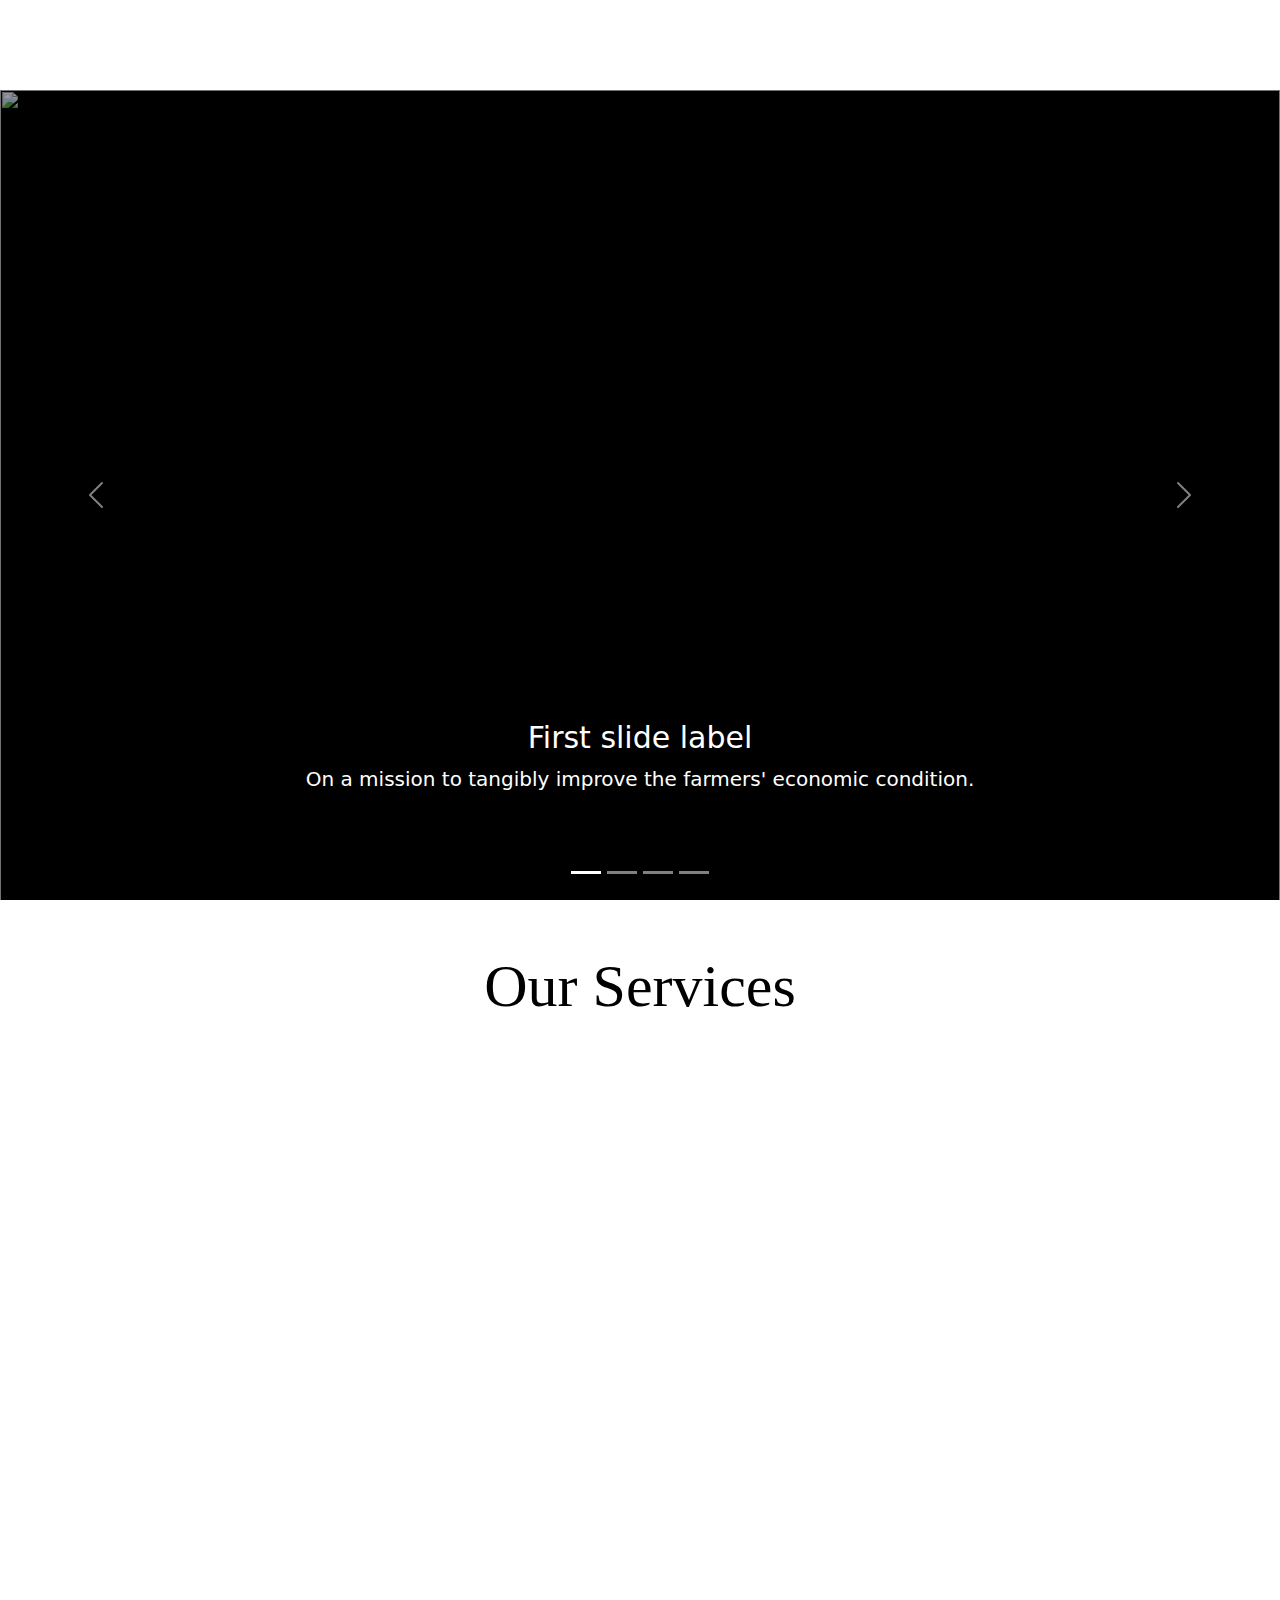
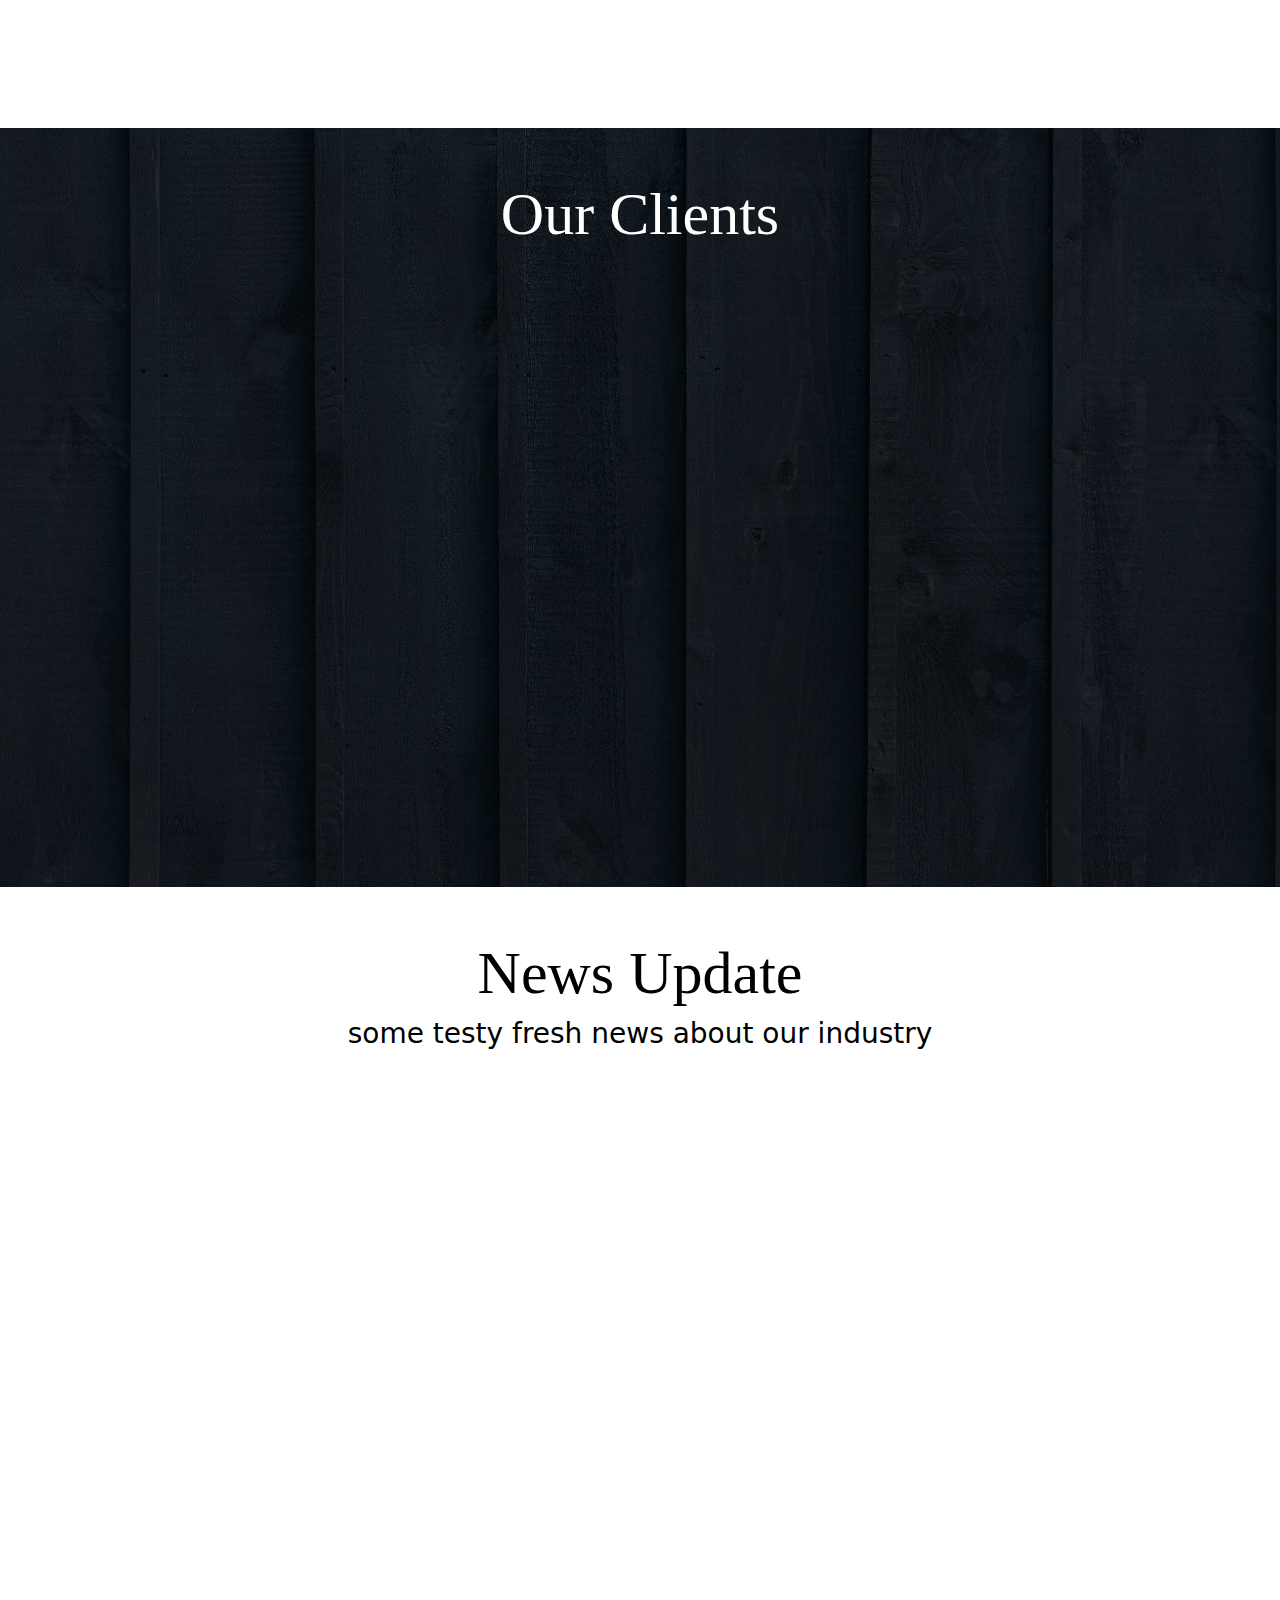
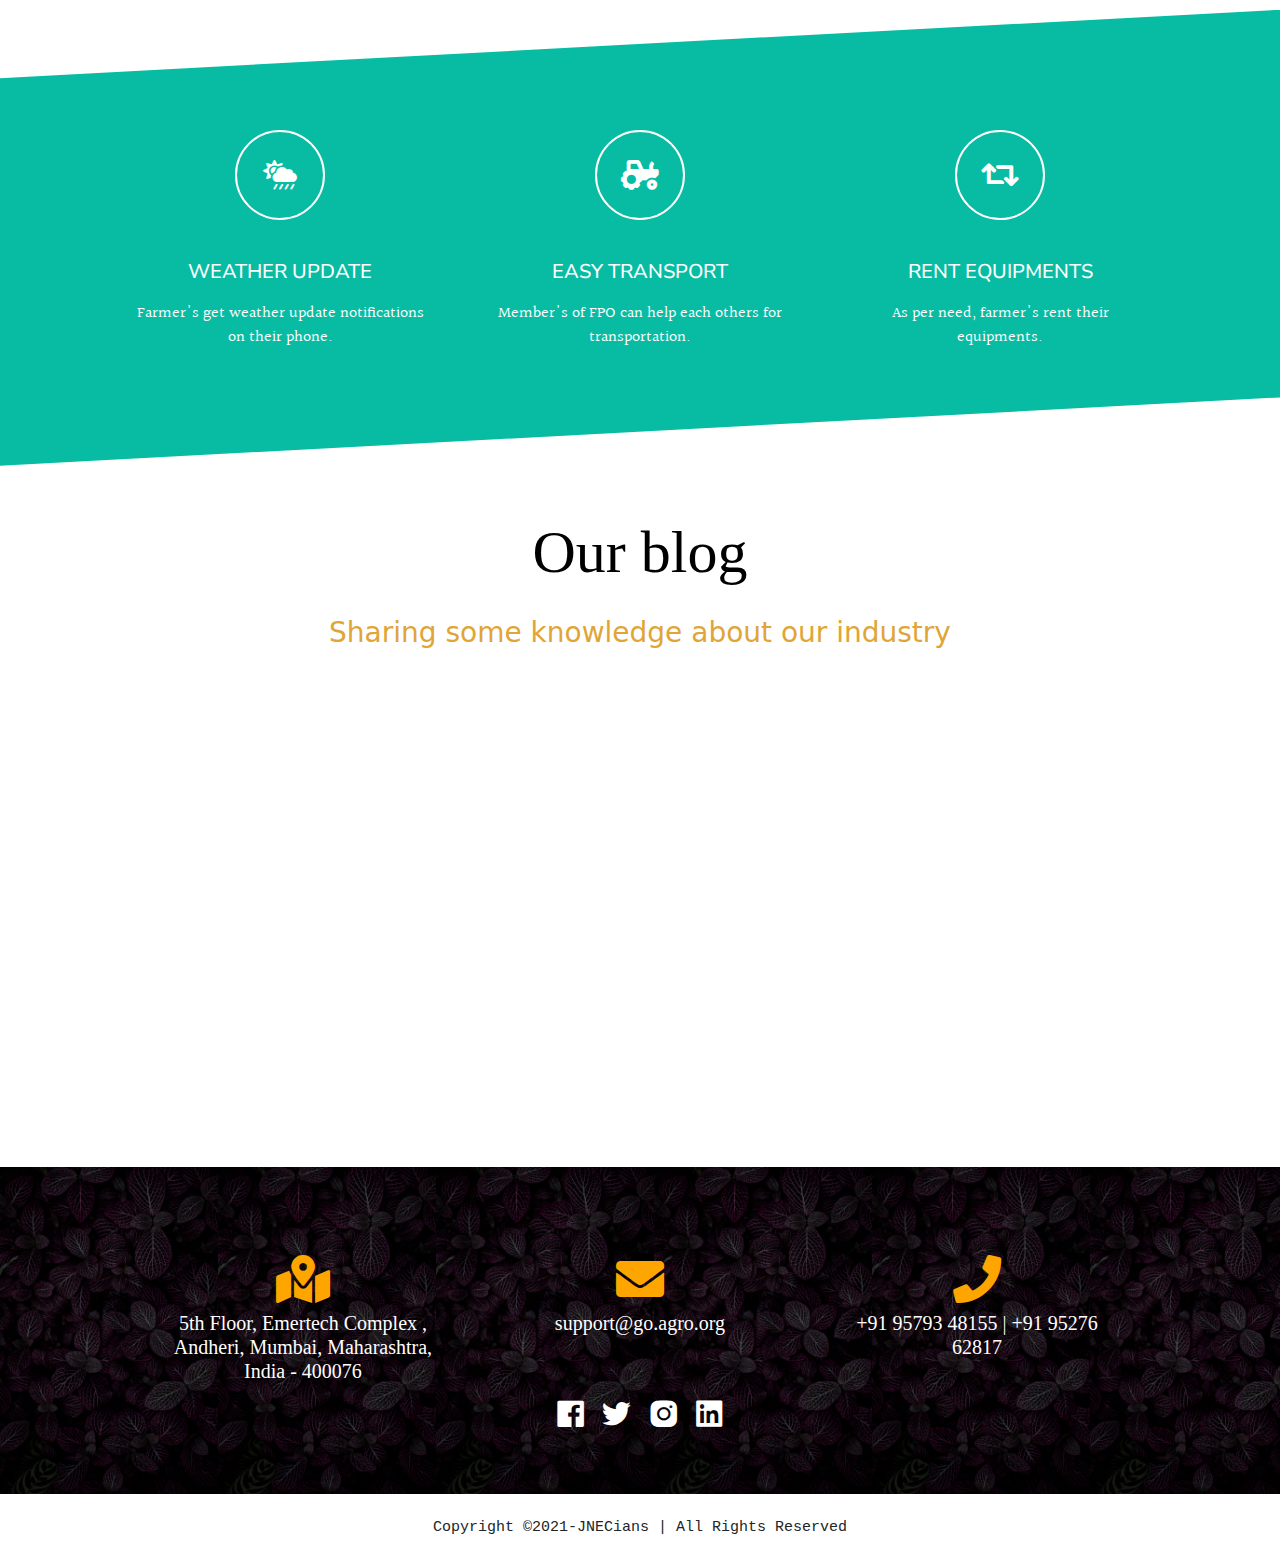
==== commit d24cb515: "responsive done !!" ====
--- a/pages/index.html
+++ b/pages/index.html
@@ -126,57 +126,7 @@
 
     <!-- Main carousel sectin starts -->
     <!-- ------------------------ About Section ---------------------------- -->
-    <!-- <section>
-          <div id="about" class="about__section">
-            <h1 class="about-heading">About Us</h1>
-            <div class="grid__wrapper">
-              <div class="left">
-                <div class="ltop"><h1 class="grid-heading">Exceptional Features</h1>
-                  <ul>
-                    <li>New And Innovatory</li>
-                    <li>Helping landless Farmers</li>
-                    <li>New Technologies are being used</li>
-                    <li>Focused And Dedicated</li>
-                    <li>Young Youth </li>
-                  </ul>
-                </div>
-                <div class="lbottom"><h1 class="grid-heading">Who we are</h1>
-                  <ul>
-                    <li>
-                    We Are Young people of india who are devotted towards helping Agriculture Area
-                  </li>
-                <li> we are More Focusing on Helping Small land Holders,</li>
-              <li>Working towards eliminating Mediator Between Farmers and the Customer.</li>
-            </ul>
-                
-                </div>
-              </div>
-            <div class="right">
-              <div class="rtop"><h1 class="grid-heading">Team</h1>
-                <div class="team">
-                  <div><li>Neha</li>
-                <li>Nupur</li></div>
-                <div><li>Rushi</li>
-                <li>Yash</li></div>
-                </div>
-              </div>
-              <div class="rmiddle"><h1 class="grid-heading">Upcoming projects</h1>
-                <ul>
-                  <li>Optimizing Soil Health</li>
-                <li>Farm Waste to Furniture</li>
-                <li>Market-based Flour Fortification Project</li>
-                </ul>
-              </div>
-              <div class="rbottom"><h1 class="grid-heading">done projects</h1>
-                <ul>
-                  <li>District Level Database for indian Furniture</li>
-                <li>Feed the future Innovation Lab For Crop</li>
-                </ul>
-              </div>
-            </div>
-          </div>
-        </div>
-      </section> -->
+    
     <!-- ------------------------ End of About Section ---------------------------- -->
 
     <!-- - - - - - - - - - - - - - - - - - - - - Services Section- - - - - - - - - - - - - - - - - - -  - - - -->
@@ -288,7 +238,7 @@
 <!-- - - - - - - - - - - - - - - - - - - - - Clients Section ends- - - - - - - - - - - - - - - - - - -  - - - -->
 <!-- - - - - - - - - - - - - - - - - - - - - News Section starts- - - - - - - - - - - - - - - - - - -  - - - -->
      
-      <!-- <section> 
+      <section> 
         <div  id='news' class="news-main">
           <div class="news-heading">
             <h5>News Update</h5>
@@ -365,7 +315,7 @@
       
             
         </div>
-      </section> -->
+      </section>
 
 <!-- - - - - - - - - - - - - - - - - - - - - News Section ends- - - - - - - - - - - - - - - - - - -  - - - -->
         
@@ -464,12 +414,12 @@
     <!--  Blog cards ends here... -->
   <!-- Contact section starts -->
        
-      <!-- <section>
+      <section>
         <div id="contact" class="contact-main">
           <div class="contact-us">
             <div class="contact-section">
               <i class="fas fa-map-marked-alt fa-3x contact-us-icon"></i>
-              <h5>5th Floor, Emertech Complex , Andheri, Mumbai, Maharashtra, India - 400076</h5>
+              <h5 class="address">5th Floor, Emertech Complex , Andheri, Mumbai, Maharashtra, India - 400076</h5>
             </div>
             <div  class="contact-section">
               <i class="fas fa-envelope fa-3x contact-us-icon"></i>
@@ -477,7 +427,7 @@
             </div>
             <div class="contact-section">
               <i class="fas fa-phone fa-3x contact-us-icon"></i>
-              <h5>+91 95793 48155 | +91 95276 62817</h5>
+              <h5 class="ph">+91 95793 48155 | +91 95276 62817</h5>
             </div>         
           </div>
           <div class="social-media">
@@ -490,7 +440,7 @@
          <div class="copyright">
               <h4>Copyright &copy;2021-JNECians | All Rights Reserved</h4>
           </div>
-      </section> -->
+      </section>
 
   <!-- Contact section ends -->
       
--- a/css/main.css
+++ b/css/main.css
@@ -130,12 +130,12 @@
     url(../assets/img/client-bg.webp);
   background-repeat: repeat-x repeat-y;
   background-size: contain;
-
-  height: 92vh;
   font-family: "Poppins", sans-serif;
   color: coral;
 }
-
+.profile {
+  padding-bottom: 20px;
+}
 .client-heading {
   font-size: 60px;
   color: white;
@@ -147,7 +147,6 @@
 .profiles {
   display: flex;
   justify-content: space-around;
-  /* margin: 20px 80px; */
   text-align: center;
 }
 
@@ -215,7 +214,7 @@
   .profile {
     font-size: 12px;
   }
-  .owl-carousel .owl-stage-outer {
+  .profiles > .owl-stage-outer {
     height: 29em;
   }
   .owl-stage {
@@ -317,116 +316,35 @@
 .s-icon:hover {
   transform: scale(1.03);
 }
-
+@media only screen and (max-width: 768px) {
+  .services {
+    min-height: 70em;
+  }
+  .services-heading {
+    font-size: 40px;
+    text-align: center;
+    padding-top: 30px;
+    font-family: serif;
+    padding-bottom: 10px;
+  }
+  .main3 {
+    font-size: 1em;
+    margin: 0;
+    padding: 15px;
+    display: flex;
+    flex-direction: column;
+    grid-row-gap: 20px;
+  }
+  .sec {
+    padding-bottom: 10px;
+    min-height: 14em;
+  }
+}
 /* About Section CSS */
-
-.about-heading {
-  padding-top: 60px;
-  font-size: 60px;
-  color: white;
-  text-align: center;
-  font-family: serif;
-}
-.about__section {
-  height: 92vh;
-  display: grid;
-  place-items: center;
-  grid-template-rows: 0.1fr 1fr;
-  background-image: linear-gradient(rgba(0, 0, 0, 0.7), rgba(0, 0, 0, 0.7)),
-    url(../assets/img/client-bg.webp);
-  background-repeat: repeat-x repeat-y;
-  background-size: contain;
-}
-.grid__wrapper {
-  display: grid;
-  padding: 0 150px;
-  gap: 15px;
-  grid-template-columns: 1fr 1fr;
-  grid-template-areas: "left right";
-}
-
-.left {
-  grid-area: left;
-  display: grid;
-  gap: 15px;
-  grid-template-columns: auto;
-  grid-template-rows: 1fr 1fr;
-  grid-template-areas:
-    "leftside-top"
-    "leftside-bottom";
-}
-.right {
-  grid-area: right;
-  display: grid;
-  gap: 15px;
-  grid-template-columns: auto;
-  grid-template-rows: 1fr 1fr 1fr;
-  grid-template-areas:
-    "rightside-top"
-    "rightside-middle"
-    "rightside-bottom";
-}
-li {
-  list-style-type: none;
-}
-.ltop {
-  grid-area: leftside-top;
-  background: white;
-  font-family: "Lato", sans-serif;
-  padding-top: 20px;
-}
-.grid-heading {
-  font-family: "Lora", serif;
-  font-size: 20px;
-  text-transform: uppercase;
-  text-align: center;
-  padding: 3px;
-  color: green;
-}
-
-.lbottom {
-  grid-area: leftside-bottom;
-  background: white;
-  font-family: "Lato", sans-serif;
-  padding-right: 10px;
-  padding-top: 20px;
-}
-.lbottom > .grid-heading {
-  padding-bottom: 20px;
-}
-.rtop {
-  grid-area: rightside-top;
-  background: white;
-  font-family: "Lato", sans-serif;
-  padding-top: 10px;
-}
-.team {
-  display: flex;
-  justify-content: space-between;
-  padding: 0 100px;
-  align-items: center;
-}
-.rtop > .grid-heading {
-  padding-bottom: 20px;
-}
-.rmiddle {
-  grid-area: rightside-middle;
-  background: white;
-  padding-bottom: 10px;
-  font-family: "Lato", sans-serif;
-  padding-top: 10px;
-}
-
-.rbottom {
-  grid-area: rightside-bottom;
-  background: white;
-  font-family: "Lato", sans-serif;
-  padding-top: 10px;
-}
 
 /* -------------Blog------------- */
 .blog-main {
-  max-height: 90vh;
+  /* max-height: 90vh; */
 }
 .col {
   margin: 0;
@@ -436,7 +354,6 @@
   max-width: 100%;
   margin-right: 0px;
   margin-left: 0px;
-  margin-bottom: 30px;
 }
 
 .col:hover {
@@ -557,12 +474,53 @@
   font-size: 15px;
 }
 .copyright {
-  height: 60px;
+  padding: 25px 0;
   font-family: monospace;
   text-align: center;
   display: grid;
   place-items: center;
 }
+@media only screen and (max-width: 768px) {
+  .contact-main {
+    height: auto;
+    animation: slideleft 10000s infinite linear;
+    -webkit-animation: slideleft 10000s infinite linear;
+  }
+  .contact-us {
+    margin: 0;
+    padding: 0;
+    width: 100%;
+    padding: 0 20px;
+    padding-top: 50px;
+  }
+  .contact-section {
+    font-size: 8px;
+  }
+  .contact-section h5 {
+    font-size: 10px;
+    padding: 0;
+    width: 100%;
+  }
+  .address {
+    max-width: 142px;
+  }
+  .ph {
+    max-width: 90px;
+  }
+  .social-media {
+    margin: 0;
+    padding: 20px 0;
+    font-size: 20px;
+  }
+  .copyright {
+    padding: 0;
+  }
+  .copyright h4 {
+    padding: 15px;
+    font-size: 10px;
+  }
+}
+
 #myBtn {
   position: fixed;
   bottom: 10px;
@@ -643,7 +601,7 @@
 }
 /* ---------------------------------News css section------------------------------- */
 .news-main {
-  height: 90vh;
+  height: auto;
 }
 .news-heading > h5 {
   font-size: 60px;
@@ -669,3 +627,28 @@
 .news-main > .owl-carousel .owl-stage {
   margin-bottom: 10px;
 }
+
+@media only screen and (max-width: 768px) {
+  .news-heading h5 {
+    font-size: 40px;
+    text-align: center;
+    padding-top: 30px;
+    font-family: serif;
+  }
+  .news-heading h3 {
+    font-size: 18px;
+    color: green;
+  }
+  .news-col {
+    height: 24em;
+    width: 16em;
+    margin-left: 26px;
+  }
+  .card-div {
+    margin: 0;
+    padding: 10px;
+  }
+  .card-div > .owl-stage-outer {
+    height: 25em;
+  }
+}
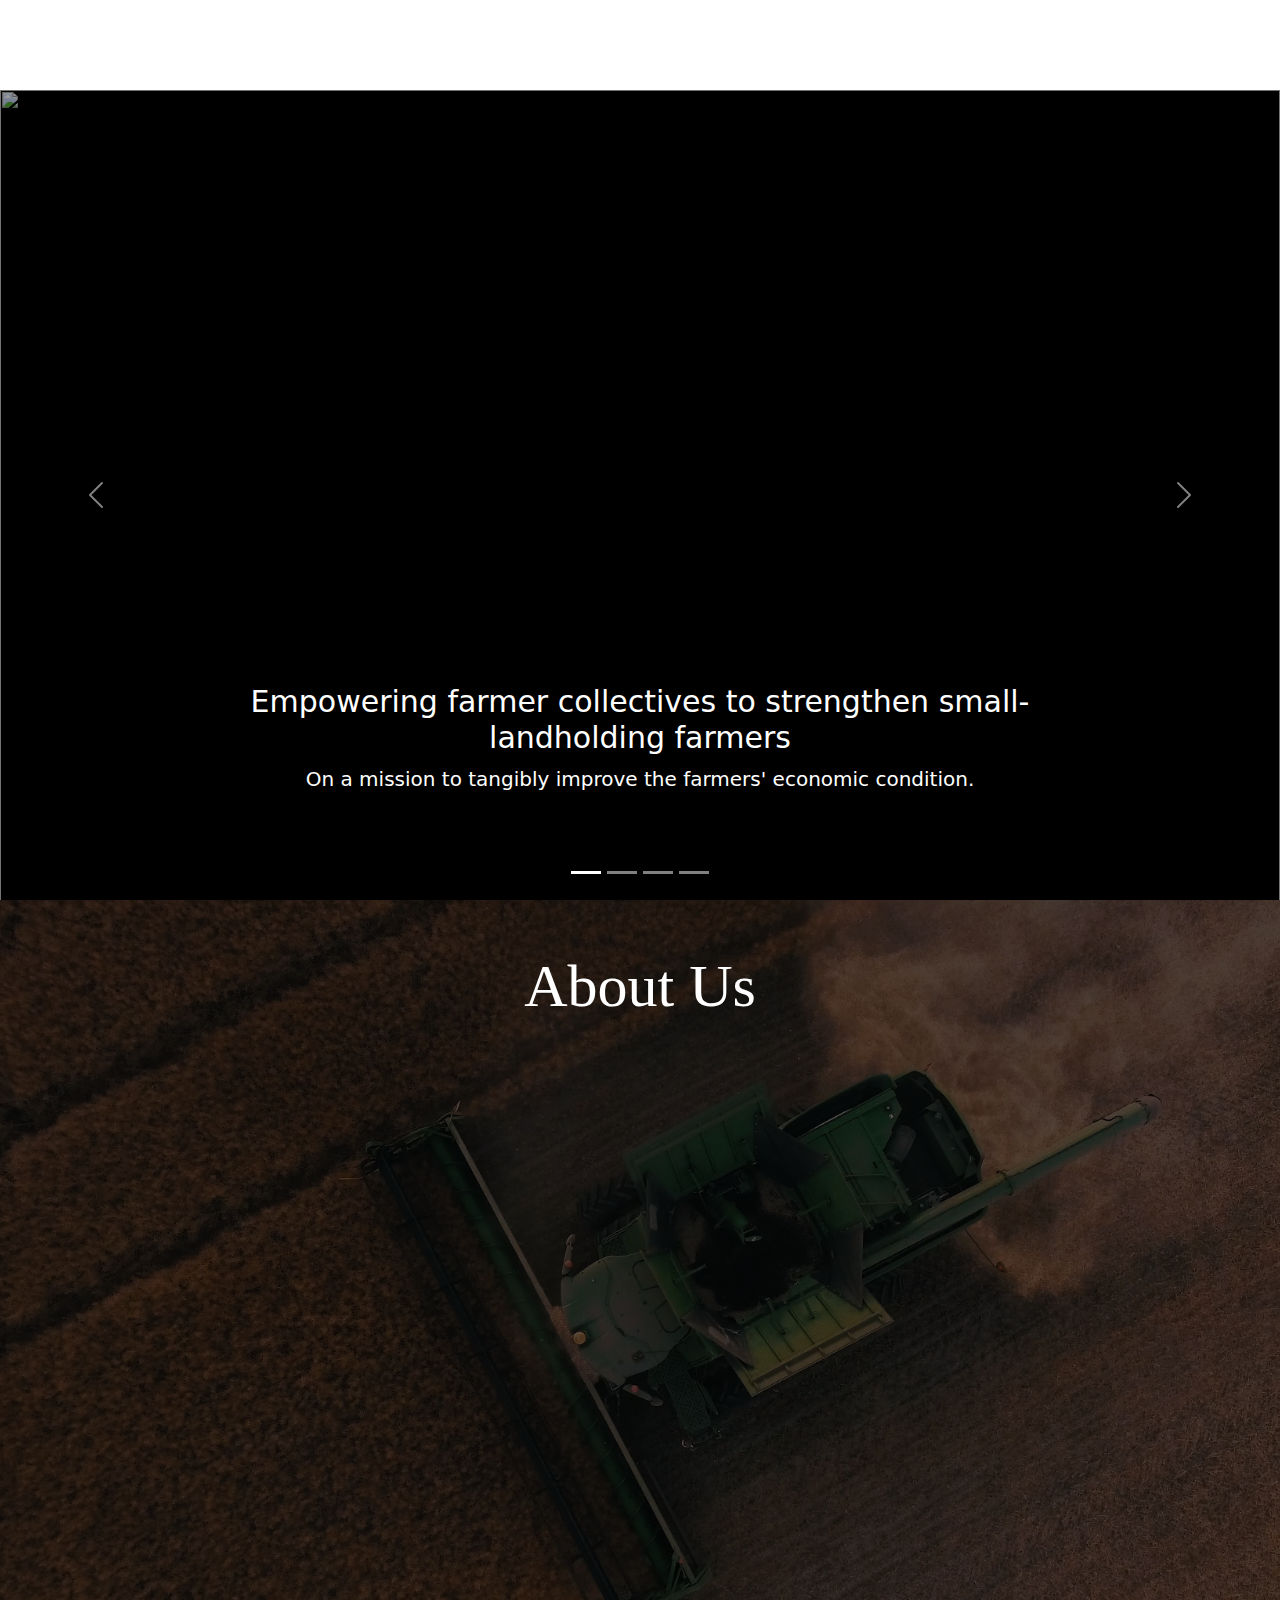
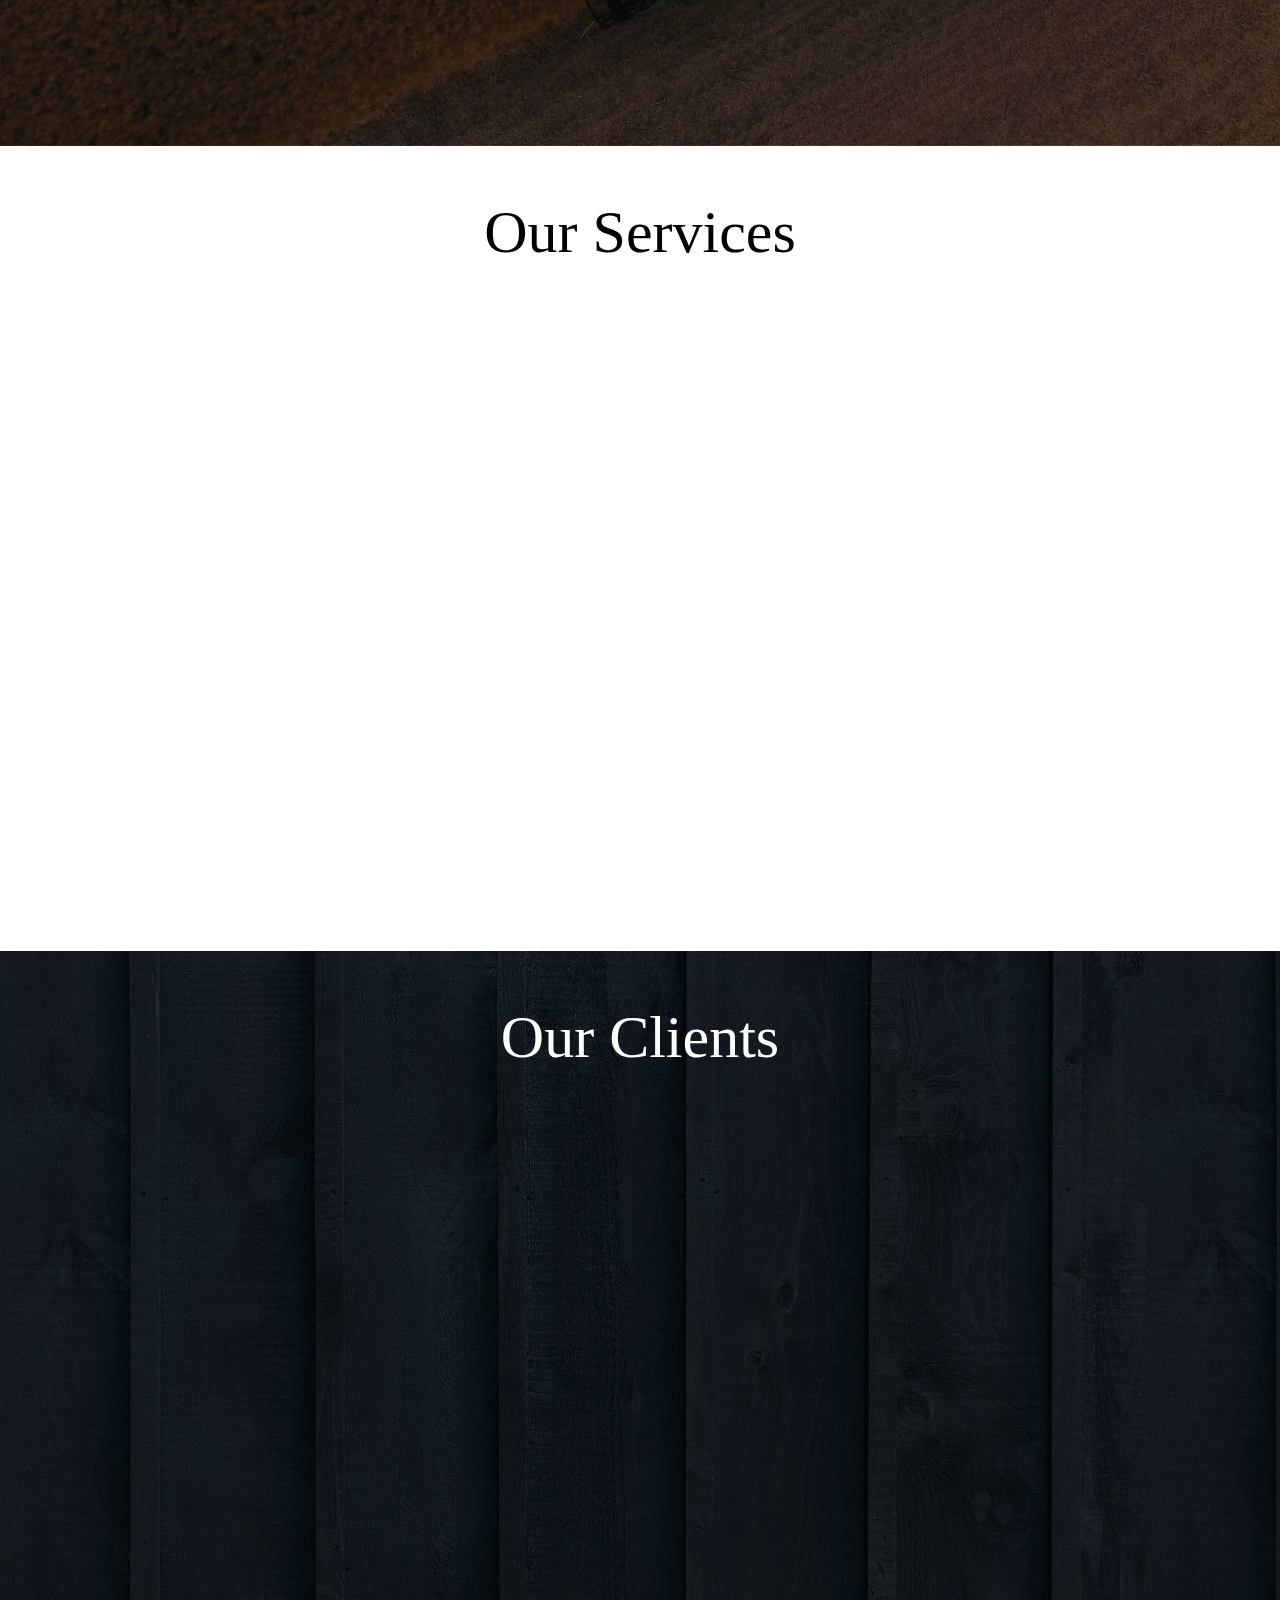
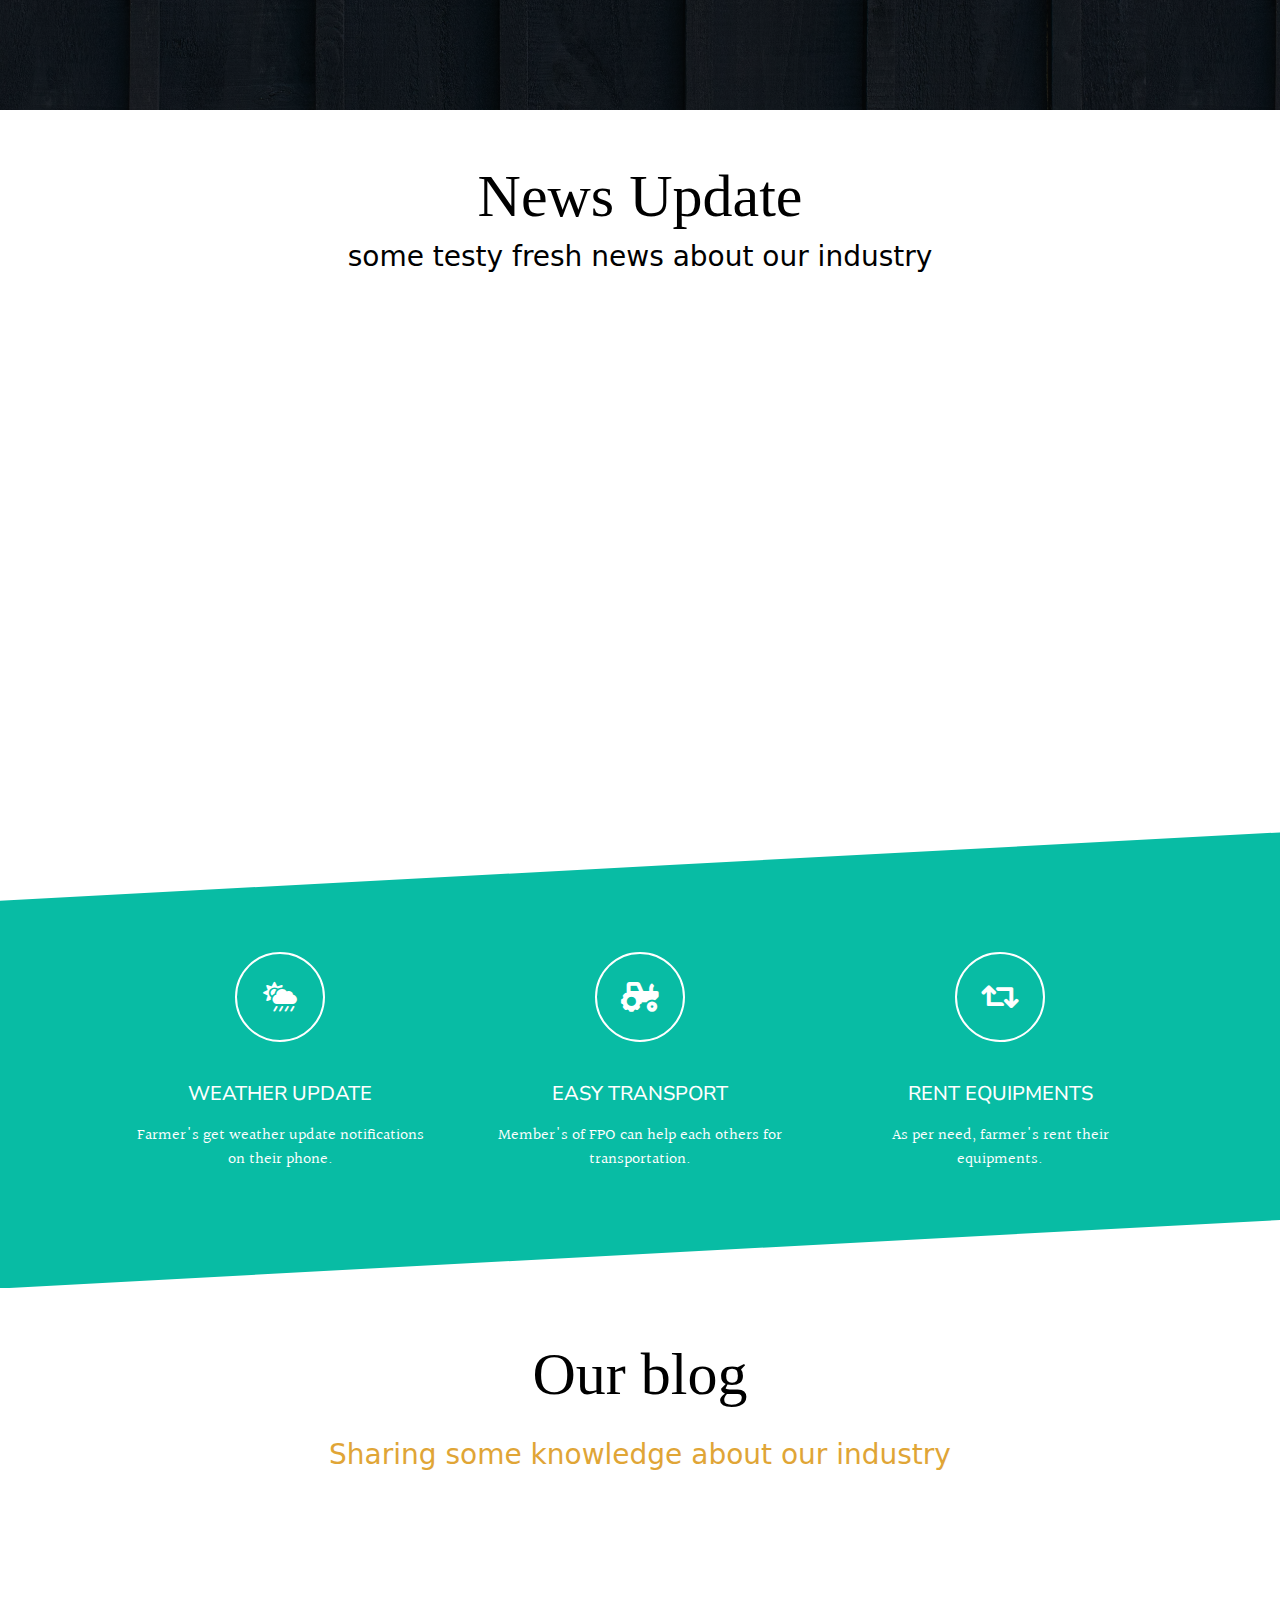
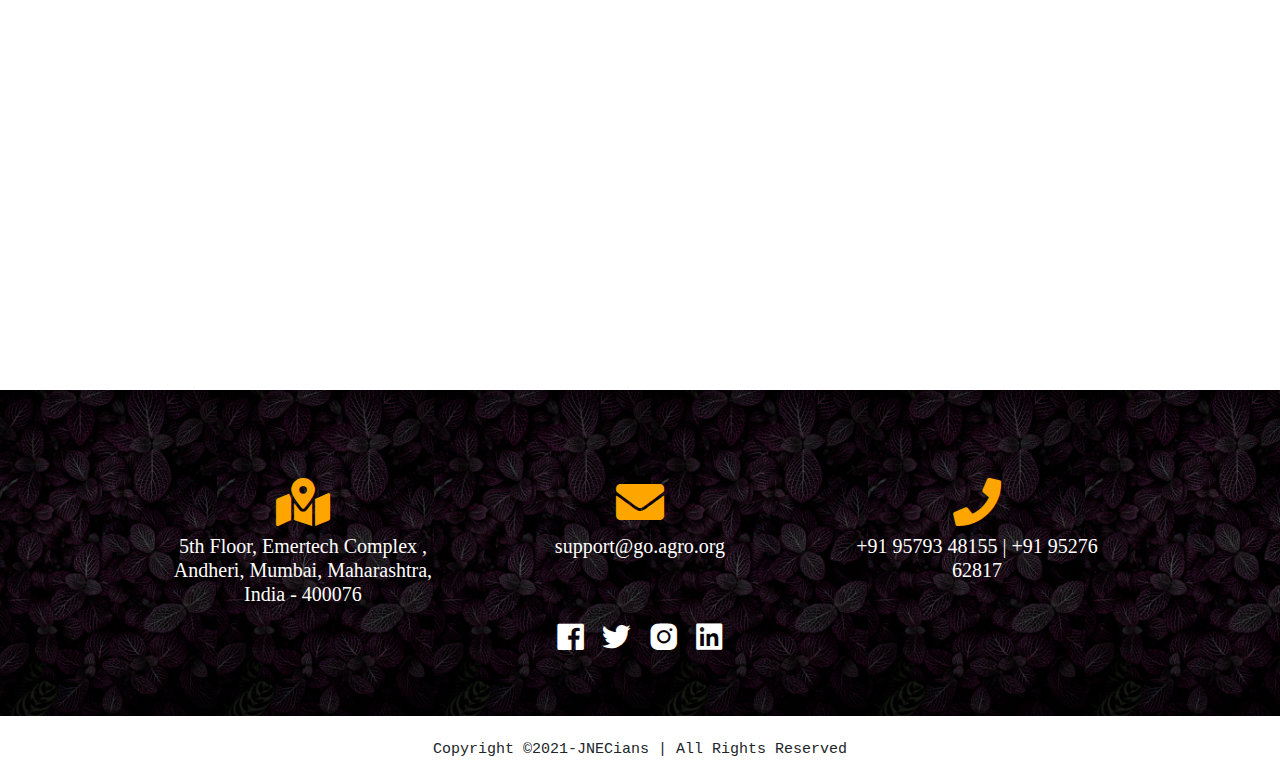
==== commit 2412bfd8: "final changes done !!" ====
--- a/pages/index.html
+++ b/pages/index.html
@@ -65,7 +65,7 @@
             <div class="carousel-item active">
               <img src="../assets/img/2.webp" class="d-block w-100" alt="" />
               <div class="carousel-caption">
-                <h5>First slide label</h5>
+                <h5>Empowering farmer collectives to strengthen small-landholding farmers</h5>
                 <p>
                   On a mission to tangibly improve the farmers' economic
                   condition.
@@ -75,7 +75,7 @@
             <div class="carousel-item">
               <img src="../assets/img/1.webp" class="d-block w-100" alt="" />
               <div class="carousel-caption">
-                <h5>First slide label</h5>
+                <h5>Trust & transparency across the value chain</h5>
                 <p>
                   On a mission to tangibly improve the farmers' economic
                   condition.
@@ -85,7 +85,7 @@
             <div class="carousel-item">
               <img src="../assets/img/3.webp" class="d-block w-100" alt="" />
               <div class="carousel-caption">
-                <h5>First slide label</h5>
+                <h5>Giving visibility to farmers and consumers of the produce</h5>
                 <p>
                   On a mission to tangibly improve the farmers' economic
                   condition.
@@ -95,7 +95,7 @@
             <div class="carousel-item">
               <img src="../assets/img/4.webp" class="d-block w-100" alt="" />
               <div class="carousel-caption">
-                <h5>First slide label</h5>
+                <h5>Creating a collective of farmer as we move ahed</h5>
                 <p>
                   On a mission to tangibly improve the farmers' economic
                   condition.
@@ -126,7 +126,60 @@
 
     <!-- Main carousel sectin starts -->
     <!-- ------------------------ About Section ---------------------------- -->
-    
+    <section>
+        <div id='about' class="about__section">
+          <h2 class="abt-heading">About Us</h2>
+          <div class="container pb-0">
+            <div class="section-content">
+              <div class="row">
+                <div class="col-md-5 bg-img" data-aos="fade-up">
+                  
+                </div>
+                <div class="col-md-6 abt-info" data-aos="fade-up">
+                  <h5>Our vision is to empower the small landholding farmer; the backbone of our Indian society. </h5>
+                  <p>We Try to do this by
+                    <ul class="list">
+                      <li>
+                            Supporting creation of sustainable farmer collectives by providing transparency of cost & margins across the supply chain entities
+                      </li>
+                      <li>
+                            Building the Confidence among the farmers,We connect producers of food directly with retailers, restaurants, and service providers using in-house applications that drive end to end operations.
+                      </li>
+                      <li>
+                          Proving Them best atmosphere to represent Indivisual,We eliminated intermediaries by taking control of the Supply Chain by using technology and analytics.
+                      </li>
+                    </ul>
+                    </p>
+                </div>
+                <div class="row">
+                  <div class="col-md-4" data-aos="fade-left" data-aos-delay="500">
+                  
+                      <h5 class="text-uppercase mt-0">Team Efforts</h5>
+                        <p>The founders and cofounders has worked hard in these technologies while designing and implementing various project.
+
+                  </div>
+                
+                <div class="col-md-4" data-aos="fade-up" data-aos-delay="300">
+                
+                  <h5 class="text-uppercase mt-0">Why us</h5>
+                  <p>We Are Young people of india who are devotted towards helping Agriculture Area,we are More Focusing on Helping Small land Holders.  </p>
+                </div>
+              
+              <div class="col-md-4" data-aos="fade-right" data-aos-delay="500">
+                  
+          
+                  <h5 class="text-uppercase mt-0">Quality</h5>
+                  <p>Clients have provided us with positive feedback for the quality of work and commitment shown by us. We are Trying to reach out as many as farmers we can. </p>
+                </div>
+              </div>
+            </div>
+
+
+              </div>
+            </div>
+          </div>
+        </div>
+      </section>
     <!-- ------------------------ End of About Section ---------------------------- -->
 
     <!-- - - - - - - - - - - - - - - - - - - - - Services Section- - - - - - - - - - - - - - - - - - -  - - - -->
--- a/css/main.css
+++ b/css/main.css
@@ -235,9 +235,7 @@
 }
 
 /* --------------------------our services-------------------------------- */
-.main {
-  height: 92vh;
-}
+
 .services-heading {
   font-size: 60px;
   color: black !important;
@@ -341,6 +339,58 @@
   }
 }
 /* About Section CSS */
+.about__section {
+  background-image: linear-gradient(rgba(0, 0, 0, 0.6), rgba(0, 0, 0, 0.6)),
+    url("../assets/img/abt-bg.webp");
+  background-position: center;
+  background-size: cover;
+  margin: auto;
+  background-repeat: no-repeat;
+  color: white;
+}
+.abt-heading {
+  font-size: 60px;
+  color: white;
+  text-align: center;
+  padding: 50px;
+  font-family: serif;
+}
+.bg-img {
+  background-image: url("../assets/img/abt-farmer.webp");
+  background-position: center;
+  background-size: cover;
+  background-repeat: no-repeat;
+  border-radius: 10px;
+  margin-left: 40px;
+}
+.col-md-4 h5 {
+  color: green;
+  text-decoration: none;
+  text-align: center;
+}
+.col-md-4 {
+  padding: 5%;
+}
+.abt-info {
+  padding: 15px;
+  box-sizing: border-box;
+  background: rgba(255, 255, 255, 0.15);
+  box-shadow: 0 8px 32px 0 rgba(31, 38, 135, 0.37);
+  backdrop-filter: blur(3px);
+  -webkit-backdrop-filter: blur(5.5px);
+  border-radius: 10px;
+  border: 2px solid rgba(255, 255, 255, 0.18);
+  margin-left: 70px;
+}
+@media only screen and (max-width: 768px) {
+  .abt-info {
+    width: 100%;
+    margin: 0;
+    padding: 10px;
+    background: transparent;
+    border: none;
+  }
+}
 
 /* -------------Blog------------- */
 .blog-main {
